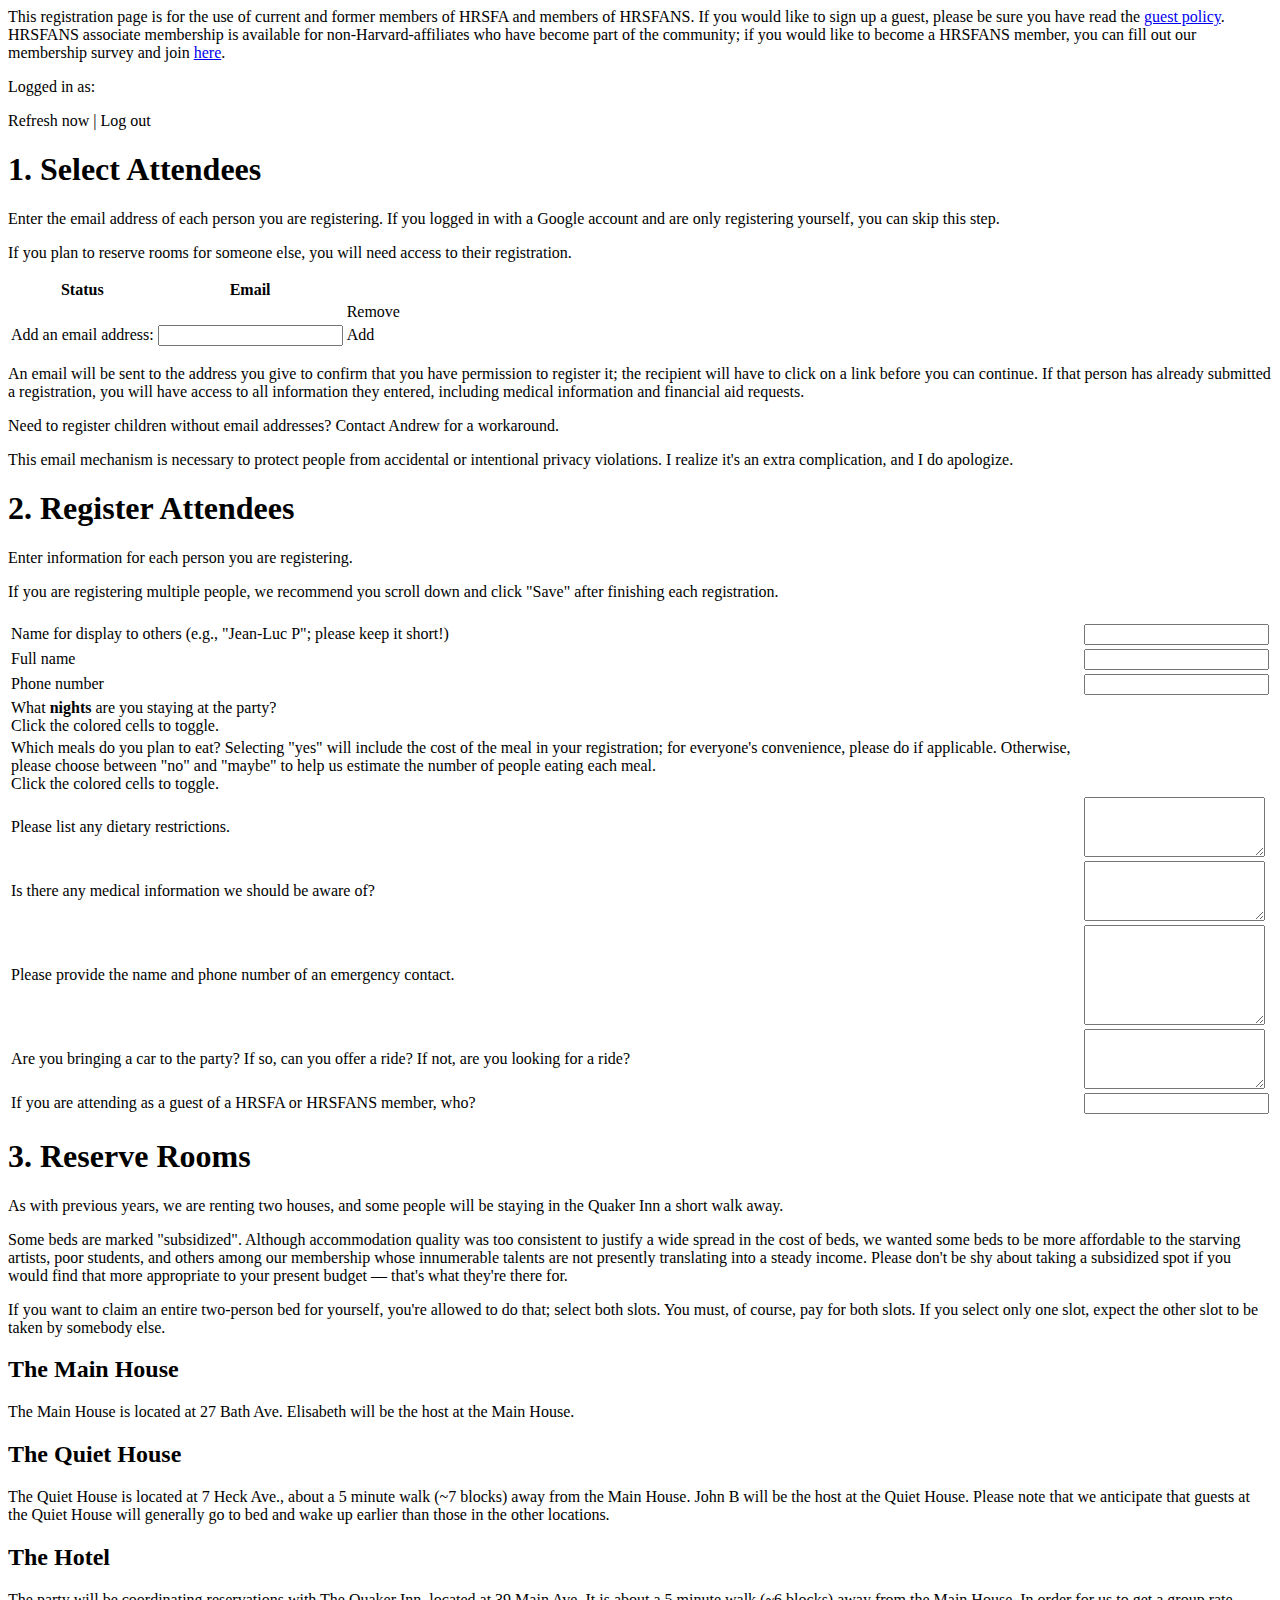
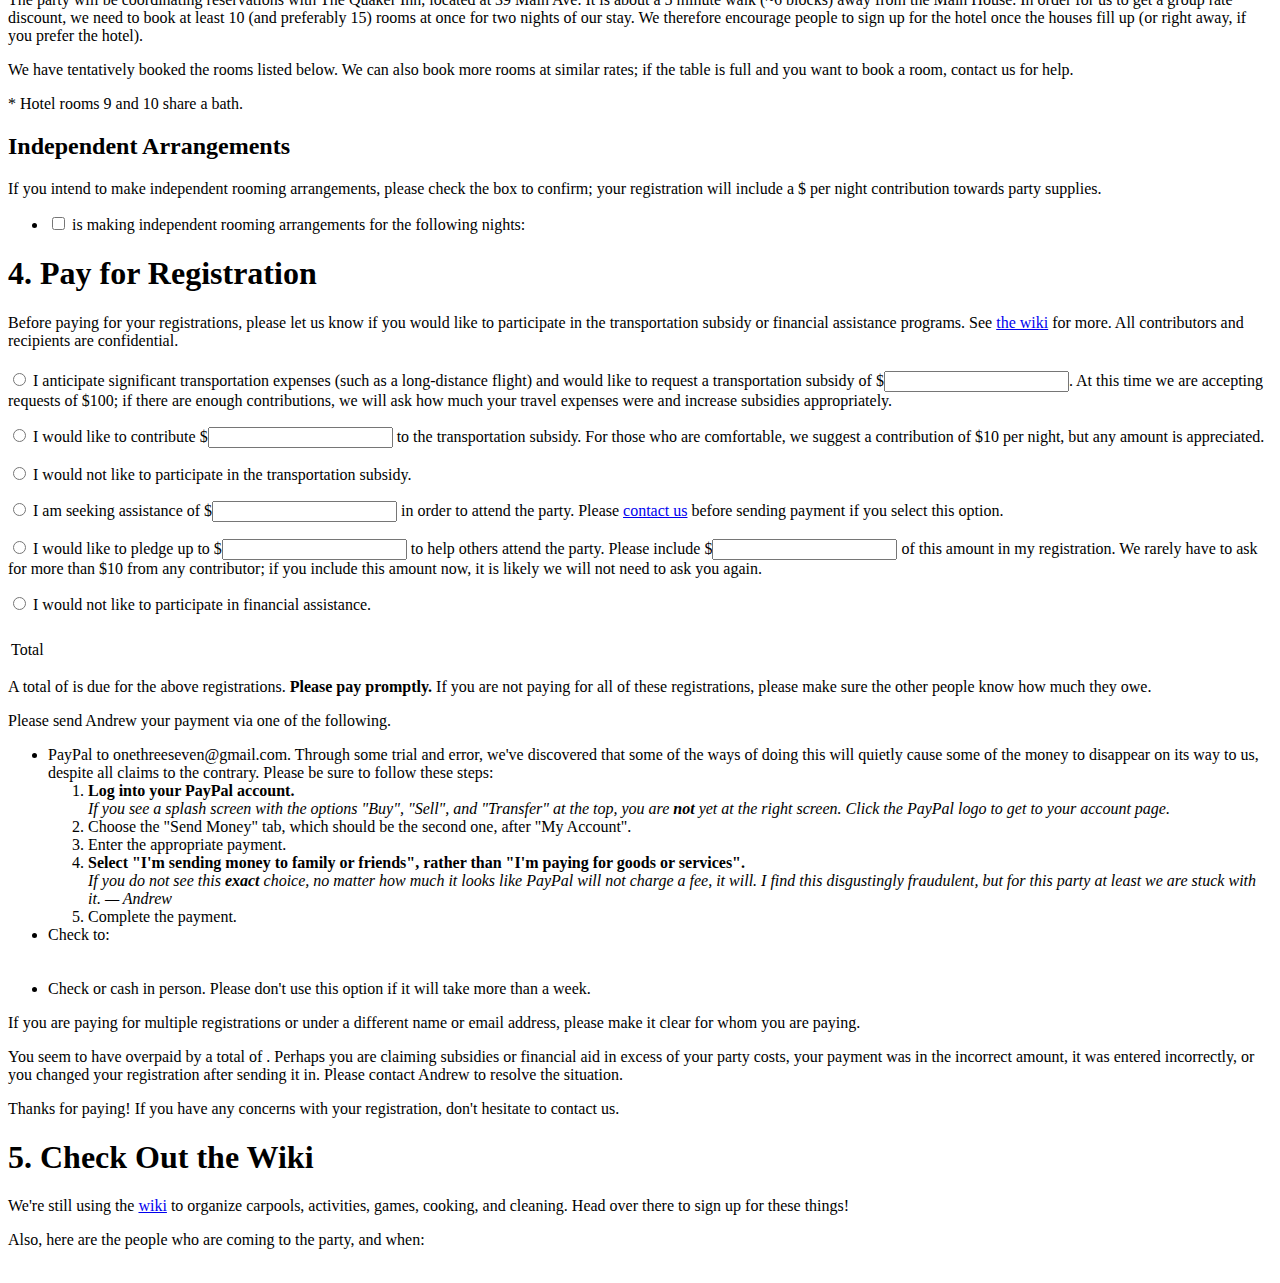
==== static/index.html @ 5ef0ac91 "Winter 2014 combined changes." ====
<html>

<head>
    <meta http-equiv="Content-type" content="text/html;charset=UTF-8">
    <link rel='stylesheet' type='text/css' href='static/style.css'>
    <link rel="icon" type="image/png" href="static/favicon.png" />
    <script type='text/javascript' src='static/knockout-3.0.0.js'></script>
    <script type='text/javascript' src='static/underscore-min.js'></script>
    <script type='text/javascript' src='static/jquery-2.0.3.min.js'></script>
    <script type='text/javascript' src='static/secret.js'></script>
    <script type='text/javascript' src='static/shared.js'></script>
    <script type='text/javascript' src='static/main.js'></script>
    <title>HRSFANS Retreat Registration</title>
</head>

<body>

    <script type='text/html' id='status-area'>
        <div class=message>
            <span data-bind='text: message'></span>
            <span data-bind='visible: message() && can_set_visible()'> | </span>
            <a
                class='pointer'
                data-bind='text: hide_toggle_text, click: toggle_visible, visible: can_set_visible'
            ></a>
        </div>
    </script>

    <script type='text/html' id='action-area'>
        <button class='reset-button' data-bind='click: reset'>Reset</button>
        <button class='save-button' data-bind='click: submit, visible: allow_submit'>Save</button>
        <span class="note" data-bind='text: change_summary'></span>
    </script>

    <script type='text/html' id='room_group'>
        <table class='res_table'>
            <tr>
                <td></td>
                <td></td>
                <td></td>
                <!-- ko foreach: $parent.nights -->
                    <td class='res_day' data-bind='text: name'></td>
                <!-- /ko -->
            </tr>
            <!-- ko foreach: $parent.rooms[$data] --><tr>
                <td class='res_room' data-bind='text: $data.room '></td>
                <td class='res_bed' data-bind='text: $data.bed'></td>
                <td class='res_cost' data-bind='text: _.dollar_val($data.cost)'></td>
                <!-- ko foreach: $parents[1].nights -->
                    <!-- ko with: $parents[2].cells[$data.id + '|' + $parent.id] -->
                        <td
                            class='res_cell'
                            data-bind='text: label, click: toggle, css: style'
                        ></td>
                    <!-- /ko -->
                <!-- /ko -->
            </tr><!-- /ko -->
        </table>
    </script>

    <!-- ko if: loaded -->
    <div class='section header'>
        <p>
            This registration page is for the use of current and former members of HRSFA and members
            of HRSFANS.  If you would like to sign up a guest, please be sure you have read the
            <a href="http://www.multivac.hrsfans.org/index.php?title=Guest_policy">guest policy</a>.
            HRSFANS associate membership is available for non-Harvard-affiliates who have become
            part of the community; if you would like to become a HRSFANS member, you can fill out
            our membership survey and join <a href="http://hrsfans.org/survey/"> here</a>.
        </p>
        <p class='note'>Logged in as: <span data-bind='text: user_nickname'></span></p>
        <p class='logout'>
            <a class="pointer" data-bind='click: refresh_state'>Refresh now</a> |
            <a data-bind='attr: { href: logout_url }'>Log out</a>
        </p>
    </div>

    <!-- ko with: select_attendees --><div class='section' data-bind='css: status'>
        <div data-bind="template: { name: 'status-area', data: $data }"></div>
        <h1>1. Select Attendees</h1>
        <p>
            Enter the email address of each person you are registering.  If you logged in with a
            Google account and are only registering yourself, you can skip this step.
        </p>
        <p>
            If you plan to reserve rooms for someone else, you will need access to their
            registration.
        </p>

        <div class='section-body' data-bind='visible: visible'>
            <div class='authorization-list-container'>
            <table class='authorization-list'>
                <tr>
                    <th class='authorization-status'>Status</th>
                    <th class='authorization-email'>Email</th>
                    <th></th>
                </tr>
                <!-- ko foreach: authorizations --><tr>
                    <td
                        data-bind='
                            text: status,
                            css: { authorization_warning: status != "Active" }
                        '
                    ></td>
                    <td data-bind='text: email'></td>
                    <td class='authorization-remove'>
                        <a class="pointer" data-bind='click: $parent.remove_authorization'>
                            Remove
                        </a>
                    </td>
                </tr><!-- /ko -->
                <tr>
                    <td>Add an email address:</td>
                    <td><input class='email' data-bind='value: pending_email'></input></td>
                    <td class='authorization-remove'>
                        <a class="pointer" data-bind='click: add_authorization'>Add</a>
                    </td>
                </tr>
            </table>
            </div>

            <p>
                An email will be sent to the address you give to confirm that you have permission to
                register it; the recipient will have to click on a link before you can continue.
                If that person has already submitted a registration, you will have access to all
                information they entered, including medical information and financial aid requests.
            </p>
            <p class="note">
                Need to register children without email addresses?  Contact Andrew for a workaround.
            </p>
            <p class='note'>
                This email mechanism is necessary to protect people from accidental or intentional
                privacy violations.  I realize it's an extra complication, and I do apologize.
            </p>
        </div>

        <div
            class='action-area'
            data-bind="
                template: { name: 'action-area', data: $data },
                visible: status() == 'changed'
            "
        ></div>
    </div><!-- /ko -->

    <!-- ko with: register_attendees --><div class='section' data-bind='css: status'>
        <div data-bind="template: { name: 'status-area', data: $data }"></div>
        <h1>2. Register Attendees</h1>
        <p>Enter information for each person you are registering.</p>

        <div class='section-body' data-bind='visible: visible'>
            <p class='note'>
                If you are registering multiple people, we recommend you scroll down and click
                "Save" after finishing each registration.
            </p>
            <!-- ko foreach: registrations --><div class='subsection' data-bind='css: status'>
                <div class=message data-bind='text: message'></div>
                <h2 data-bind='text: email'></h2>
                <table class='reg_table'>
                    <tr class='reg_row'>
                        <td class='reg_label'>
                            Name for display to others (e.g., "Jean-Luc P"; please keep it short!)
                        </td>
                        <td>
                            <input
                                class='reg_input'
                                data-bind='value: name, valueUpdate: "afterkeydown"'
                            ></input>
                        </td>
                    </tr>
                    <tr class='reg_row'>
                        <td class='reg_label'>Full name</td>
                        <td>
                            <input
                                class='reg_input'
                                data-bind='value: full_name, valueUpdate: "afterkeydown"'
                            ></input>
                        </td>
                    </tr>
                    <tr class='reg_row'>
                        <td class='reg_label'>Phone number</td>
                        <td>
                            <input
                                class='reg_input'
                                data-bind='value: phone, valueUpdate: "afterkeydown"'
                            ></input>
                        </td>
                    </tr>
                    <tr class='reg_row'>
                        <td class='reg_label'>
                            What <b>nights</b> are you staying at the party?<br>
                            <span class="note">Click the colored cells to toggle.</span>
                        </td>
                        <td>
                            <table class='reg_subtable' data-bind='foreach: $root.nights'>
                                <tr>
                                    <td class='reg_night' data-bind='text: name + ", " + date'></td>
                                    <!-- ko with: $parent.nights[id]() -->
                                        <td
                                            class='reg_option'
                                            data-bind='text: label, click: toggle, css: style'
                                        ></td>
                                    <!-- /ko -->
                                </tr>
                            </table>
                        </td>
                    </tr>
                    <tr class='reg_row'>
                        <td class='reg_label'>
                            Which meals do you plan to eat?  Selecting "yes" will include the cost
                            of the meal in your registration; for everyone's convenience, please do
                            if applicable.  Otherwise, please choose between "no" and "maybe" to
                            help us estimate the number of people eating each meal.
                            <br>
                            <span class="note">Click the colored cells to toggle.</span>
                        </td>
                        <td>
                            <table class='reg_subtable' data-bind='foreach: $root.party_data.meals'>
                                <tr>
                                    <td class='reg_meal' data-bind='text: name'></td>
                                    <td class='reg_cost' data-bind='text: _.dollar_val(cost)'></td>
                                    <!-- ko with: $parent.meals[id]() -->
                                        <td
                                            class='reg_option'
                                            data-bind='text: label, click: toggle, css: style'
                                        ></td>
                                    <!-- /ko -->
                                </tr>
                            </table>
                        </td>
                    </tr>
                    <tr class='reg_row'>
                        <td class='reg_label'>Please list any dietary restrictions.</td>
                        <td>
                            <textarea
                                class='reg_input'
                                data-bind='value: dietary_restrictions, valueUpdate: "afterkeydown"'
                                style='height: 60px;'
                            ></textarea>
                        </td>
                    </tr>
                    <tr class='reg_row'>
                        <td class='reg_label'>
                            Is there any medical information we should be aware of?
                        </td>
                        <td>
                            <textarea
                                class='reg_input'
                                data-bind='value: medical, valueUpdate: "afterkeydown"'
                                style='height: 60px;'
                            ></textarea>
                        </td>
                    </tr>
                    <tr class='reg_row'>
                        <td class='reg_label'>
                            Please provide the name and phone number of an emergency contact.
                        </td>
                        <td>
                            <textarea
                                class='reg_input'
                                data-bind='value: emergency, valueUpdate: "afterkeydown"'
                                style='height: 100px;'
                            ></textarea>
                        </td>
                    </tr>
                    <tr class='reg_row'>
                        <td class='reg_label'>
                            Are you bringing a car to the party?  If so, can you offer a ride?  If
                            not, are you looking for a ride?
                        </td>
                        <td>
                            <textarea
                                class='reg_input'
                                data-bind='value: driving, valueUpdate: "afterkeydown"'
                                style='height: 60px;'
                            ></textarea>
                        </td>
                    </tr>
                    <tr class='reg_row'>
                        <td class='reg_label'>
                            If you are attending as a guest of a HRSFA or HRSFANS member, who?
                        </td>
                        <td>
                            <input
                                class='reg_input'
                                data-bind='value: guest_of, valueUpdate: "afterkeydown"'
                            ></input>
                        </td>
                    </tr>
                </table>
            </div><!-- /ko -->
        </div>

        <div
            class='action-area'
            data-bind="
                template: { name: 'action-area', data: $data },
                visible: status() == 'changed'
            "
        ></div>
    </div><!-- /ko -->

    <!-- ko with: reserve_rooms --><div class="section" data-bind='css: status'>
        <div data-bind="template: { name: 'status-area', data: $data }"></div>
        <h1>3. Reserve Rooms</h1>
        <p>
            As with previous years, we are renting two houses, and some people will be staying in
            the Quaker Inn a short walk away.
        </p>
        <div class="section-body" data-bind='visible: visible'>
            <p>
                Some beds are marked "subsidized".  Although accommodation quality was too
                consistent to justify a wide spread in the cost of beds, we wanted some beds to be
                more affordable to the starving artists, poor students, and others among our
                membership whose innumerable talents are not presently translating into a steady
                income.  Please don't be shy about taking a subsidized spot if you would find that
                more appropriate to your present budget &mdash; that's what they're there for.
            </p>
            <p>
                If you want to claim an entire two-person bed for yourself, you're allowed to do
                that; select both slots.  You must, of course, pay for both slots.  If you select
                only one slot, expect the other slot to be taken by somebody else.
            </p>

            <div class="subsection">
                <h2>The Main House</h2>
                <p>
                    The Main House is located at 27 Bath Ave.  Elisabeth will be the host at the
                    Main House.
                </p>
                <div data-bind="template: { name: 'room_group', data: 'main_house' }"></div>
            </div>

            <div class="subsection">
                <h2>The Quiet House</h2>
                <p>
                    The Quiet House is located at 7 Heck Ave., about a 5 minute walk (~7 blocks)
                    away from the Main House. John B will be the host at the Quiet House.  Please
                    note that we anticipate that guests at the Quiet House will generally go to bed
                    and wake up earlier than those in the other locations.
                </p>
                <div data-bind="template: { name: 'room_group', data: 'quiet_house' }"></div>
            </div>

            <div class="subsection">
                <h2>The Hotel</h2>
                <p>
                    The party will be coordinating reservations with The Quaker Inn, located at 39
                    Main Ave. It is about a 5 minute walk (~6 blocks) away from the Main House. In
                    order for us to get a group rate discount, we need to book at least 10 (and
                    preferably 15) rooms at once for two nights of our stay.  We therefore encourage
                    people to sign up for the hotel once the houses fill up (or right away, if you
                    prefer the hotel).
                </p>
                <p>
                    We have tentatively booked the rooms listed below.  We can also book more rooms
                    at similar rates; if the table is full and you want to book a room, contact us
                    for help.
                </p>
                <div data-bind="template: { name: 'room_group', data: 'hotel' }"></div>
                <p>* Hotel rooms 9 and 10 share a bath.</p>
            </div>

            <!-- ko if: display_independent --><div class="subsection">
                <h2>Independent Arrangements</h2>
                <p>
                    If you intend to make independent rooming arrangements, please check the box to
                    confirm; your registration will include a
                    $<span data-bind='text: $root.party_data.independent_night_cost'></span> per
                    night contribution towards party supplies.
                </p>
                <ul class="independent_arrangements" data-bind='foreach: status_by_email'>
                    <!-- ko if: unreserved_nights().length --><li>
                        <input type='checkbox' data-bind='checked: confirmed'></input>
                        <span data-bind='text: reg.name'></span> is making independent
                        rooming arrangements for the following nights:
                        <span data-bind='text: unreserved_nights().join(", ")'></span>
                    </li><!-- /ko -->
                </ul>
            </div><!-- /ko -->
        </div>

        <div
            class='action-area'
            data-bind="
                template: { name: 'action-area', data: $data },
                visible: status() == 'changed'
            "
        ></div>
    </div><!-- /ko -->

    <!-- ko with: pay_for_registration --><div class="section" data-bind='css: status'>
        <div data-bind="template: { name: 'status-area', data: $data }"></div>
        <h1>4. Pay for Registration</h1>
        <div class="section-body" data-bind='visible: visible'>
            <p>
                Before paying for your registrations, please let us know if you would like to
                participate in the transportation subsidy or financial assistance programs.  See
                <a href="http://www.multivac.hrsfans.org/index.php?title=Retreat_2014#Transport_Subsidy_and_Financial_Assistance">
                the wiki</a> for more.  All contributors and recipients are confidential.
            </p>
            <!-- ko foreach: sections --><div class='subsection' data-bind='css: status'>
                <h2 data-bind='text: srv_data.email'></h2>
                <div class='pmt_subsection'>
                    <p>
                        <input
                            type='radio'
                            value='requesting'
                            data-bind='
                                checked: transport_choice,
                                attr: { name: "travel" + $index() }
                            '
                        ></input>
                        I anticipate significant transportation expenses (such as a long-distance
                        flight) and would like to request a transportation subsidy of
                        $<input
                            class='money'
                            data-bind='
                                enable: transport_choice() == "requesting",
                                value: transport_value,
                                valueUpdate: "afterkeydown"
                            '
                        </input>.
                        At this time we are accepting requests of $100; if there are enough
                        contributions, we will ask how much your travel expenses were and increase
                        subsidies appropriately.
                    </p>
                    <p>
                        <input
                            type='radio'
                            value='contributing'
                            data-bind='
                                checked: transport_choice,
                                attr: { name: "travel" + $index() }
                            '
                        ></input>
                        I would like to contribute
                        $<input
                            class='money'
                            data-bind='
                                enable: transport_choice() == "contributing",
                                value: transport_value,
                                valueUpdate: "afterkeydown"
                            '
                        ></input>
                        to the transportation subsidy.  For those who are comfortable, we suggest
                        a contribution of $10 per night, but any amount is appreciated.
                    </p>
                    <p>
                        <input
                            type='radio'
                            value='none'
                            data-bind='
                                checked: transport_choice,
                                attr: { name: "travel" + $index() }
                            '
                        ></input>
                        I would not like to participate in the transportation subsidy.
                    </p>
                </div>

                <div class='pmt_subsection'>
                    <p>
                        <input
                            type='radio'
                            value='requesting'
                            data-bind='
                                checked: assistance_choice,
                                attr: { name: "assistance" + $index() }
                            '
                        ></input>
                        I am seeking assistance of
                        $<input
                            class="money"
                            data-bind='
                                enable: assistance_choice() == "requesting",
                                value: assistance_value,
                                valueUpdate: "afterkeydown"
                            '
                        ></input>
                        in order to attend the party.  Please
                        <a href="http://www.multivac.hrsfans.org/index.php?title=Retreat_2014#Contact_the_Winter_Party_Team">
                        contact us</a> before sending payment if you select this option.
                    </p>
                    <p>
                        <input
                            type='radio'
                            value='contributing'
                            data-bind='
                                checked: assistance_choice,
                                attr: { name: "assistance" + $index() }
                            '
                        ></input>
                        I would like to pledge up to
                        $<input
                            class="money"
                            data-bind='
                                enable: assistance_choice() == "contributing",
                                value: assistance_pledge,
                                valueUpdate: "afterkeydown"
                            '
                        ></input>
                        to help others attend the party.  Please include
                        $<input
                            class="money"
                            data-bind='
                                enable: assistance_choice() == "contributing",
                                value: assistance_value,
                                valueUpdate: "afterkeydown"
                            '
                        ></input>
                        of this amount in my registration.  We rarely have to ask for more than $10
                        from any contributor; if you include this amount now, it is likely we will
                        not need to ask you again.
                    </p>
                    <p>
                        <input
                            type='radio'
                            value='none'
                            data-bind='
                                checked: assistance_choice,
                                attr: { name: "assistance" + $index() }
                            '
                        ></input>
                        I would not like to participate in financial assistance.
                    </p>
                </div>
                <table class='pmt_table'><tbody>
                    <!-- ko foreach: srv_data.costs --><tr>
                        <td
                            class='pmt_group'
                            data-bind='text: $index() == 0 ? "Charges" : ""'
                        ></td>
                        <td
                            class='pmt_label pmt_charge'
                            data-bind='text: label'
                        ></td>
                        <td
                            class='pmt_value pmt_charge'
                            data-bind='text: _.dollar_val(value, 2)'
                        ></td>
                    </tr><!-- /ko -->
                    <!-- ko foreach: srv_data.credits --><tr>
                        <td
                            class='pmt_group'
                            data-bind='text: $index() == 0 ? "Payments" : ""'
                        ></td>
                        <td
                            class='pmt_label pmt_credit'
                            data-bind='text: label'
                        ></td>
                        <td
                            class='pmt_value pmt_credit'
                            data-bind='text: _.dollar_val(value, 2)'
                        ></td>
                    </tr><!-- /ko -->
                    <tr>
                        <td class='pmt_group'>Total</td>
                        <td
                            class='pmt_label'
                            data-bind='
                                text: $parent.total_label(srv_data.due),
                                css: $parent.total_style(srv_data.due)
                            '
                        ></td>
                        <td
                            class='pmt_value'
                            data-bind='
                                text: _.dollar_val(Math.abs(srv_data.due), 2),
                                css: $parent.total_style(srv_data.due)
                            '
                        ></td>
                    </tr>
                </tbody></table>
            </div><!-- /ko -->

            <!-- ko if: display_section() == 'due' -->
            <p>
                 A total of <b><span data-bind='text: _.dollar_val(Math.abs(total_due()), 2)'>
                 </span></b> is due for the above registrations.  <b>Please pay promptly.</b>  If
                 you are not paying for all of these registrations, please make sure the other
                 people know how much they owe.
            </p>

            <p>
                Please send Andrew your payment via one of the following.
                <ul>
                    <li>
                        PayPal to onethreeseven@gmail.com.  Through some trial and error, we've
                        discovered that some of the ways of doing this will quietly cause some of
                        the money to disappear on its way to us, despite all claims to the contrary.
                        Please be sure to follow these steps:
                        <ol>
                            <li>
                                <b>Log into your PayPal account.</b><br>
                                <i>If you see a splash screen with the options "Buy", "Sell", and
                                "Transfer" at the top, you are <b>not</b> yet at the right screen.
                                Click the PayPal logo to get to your account page.</i>
                            </li>
                            <li>
                                Choose the "Send Money" tab, which should be the second one, after
                                "My Account".
                            </li>
                            <li>Enter the appropriate payment.</li>
                            <li>
                                <b>Select "I'm sending money to family or friends", rather than
                                "I'm paying for goods or services".</b><br>
                                <i>If you do not see this <b>exact</b> choice, no matter how much
                                it looks like PayPal will not charge a fee, it will.  I find this
                                disgustingly fraudulent, but for this party at least we are stuck
                                with it. &mdash; Andrew</i>
                            </li>
                            <li>Complete the payment.</li>
                        </ol>
                    </li>
                    <li>Check to:
                        <div class='address'>
                            <span data-bind='text: window.secret.address_1'></span><br/>
                            <span data-bind='text: window.secret.address_2'></span><br/>
                            <span data-bind='text: window.secret.address_3'></span>
                        </div>
                    </li>
                    <li>
                        Check or cash in person.  Please don't use this option if it will take more
                        than a week.
                    </li>
                </ul>
                If you are paying for multiple registrations or under a different name or email
                address, please make it clear for whom you are paying.
            </p>
            <!-- /ko -->

            <!-- ko if: display_section() == 'excess' -->
            <p>
                You seem to have overpaid by a total of
                <b><span data-bind='text: _.dollar_val(Math.abs(total_due()), 2)'></span></b>.
                Perhaps you are claiming subsidies or financial aid in excess of your party costs,
                your payment was in the incorrect amount, it was entered incorrectly, or you changed
                your registration after sending it in.  Please contact Andrew to resolve the
                situation.
            </p>
            <!-- /ko -->

            <!-- ko if: display_section() == 'zero' -->
            <p>
                Thanks for paying!  If you have any concerns with your registration, don't hesitate
                to contact us.
            </p>
            <!-- /ko -->
        </div>

        <div
            class='action-area'
            data-bind="
                template: { name: 'action-area', data: $data },
                visible: status() == 'changed'
            "
        ></div>
    </div><!-- /ko -->

    <!-- ko with: guest_list --><div class="section header">
        <h1>5. Check Out the Wiki</h1>
        <div data-bind="template: { name: 'status-area', data: $data }"></div>
        <p>
            We're still using the
            <a href="http://www.multivac.hrsfans.org/index.php?title=Retreat_2014">wiki</a> to
            organize carpools, activities, games, cooking, and cleaning.  Head over there to sign up
            for these things!
        </p>

        <div class="section-body" data-bind='visible: visible'>
            <p>
                Also, here are the <span data-bind='text: guests().length'></span> people who are
                coming to the party, and when:
            </p>
            <table class='guest_list'>
                <tr>
                    <td></td>
                    <!-- ko foreach: $root.party_data.days -->
                        <td class='guest_day' data-bind='text: name'></td>
                    <!-- /ko -->
                </tr>
                <!-- ko foreach: guests -->
                <tr>
                    <td class='guest_name' data-bind='text: name'></td>
                    <!-- ko foreach: $root.party_data.days -->
                        <td
                            class='guest_cell'
                            data-bind='css: $parents[1].class_for_cell($index(), $parent.nights)'
                        ></td>
                    <!-- /ko -->
                </tr>
                <!-- /ko -->
            </table>
        </div>

    </div><!-- /ko -->
    <!-- /ko -->

</body>

</html>
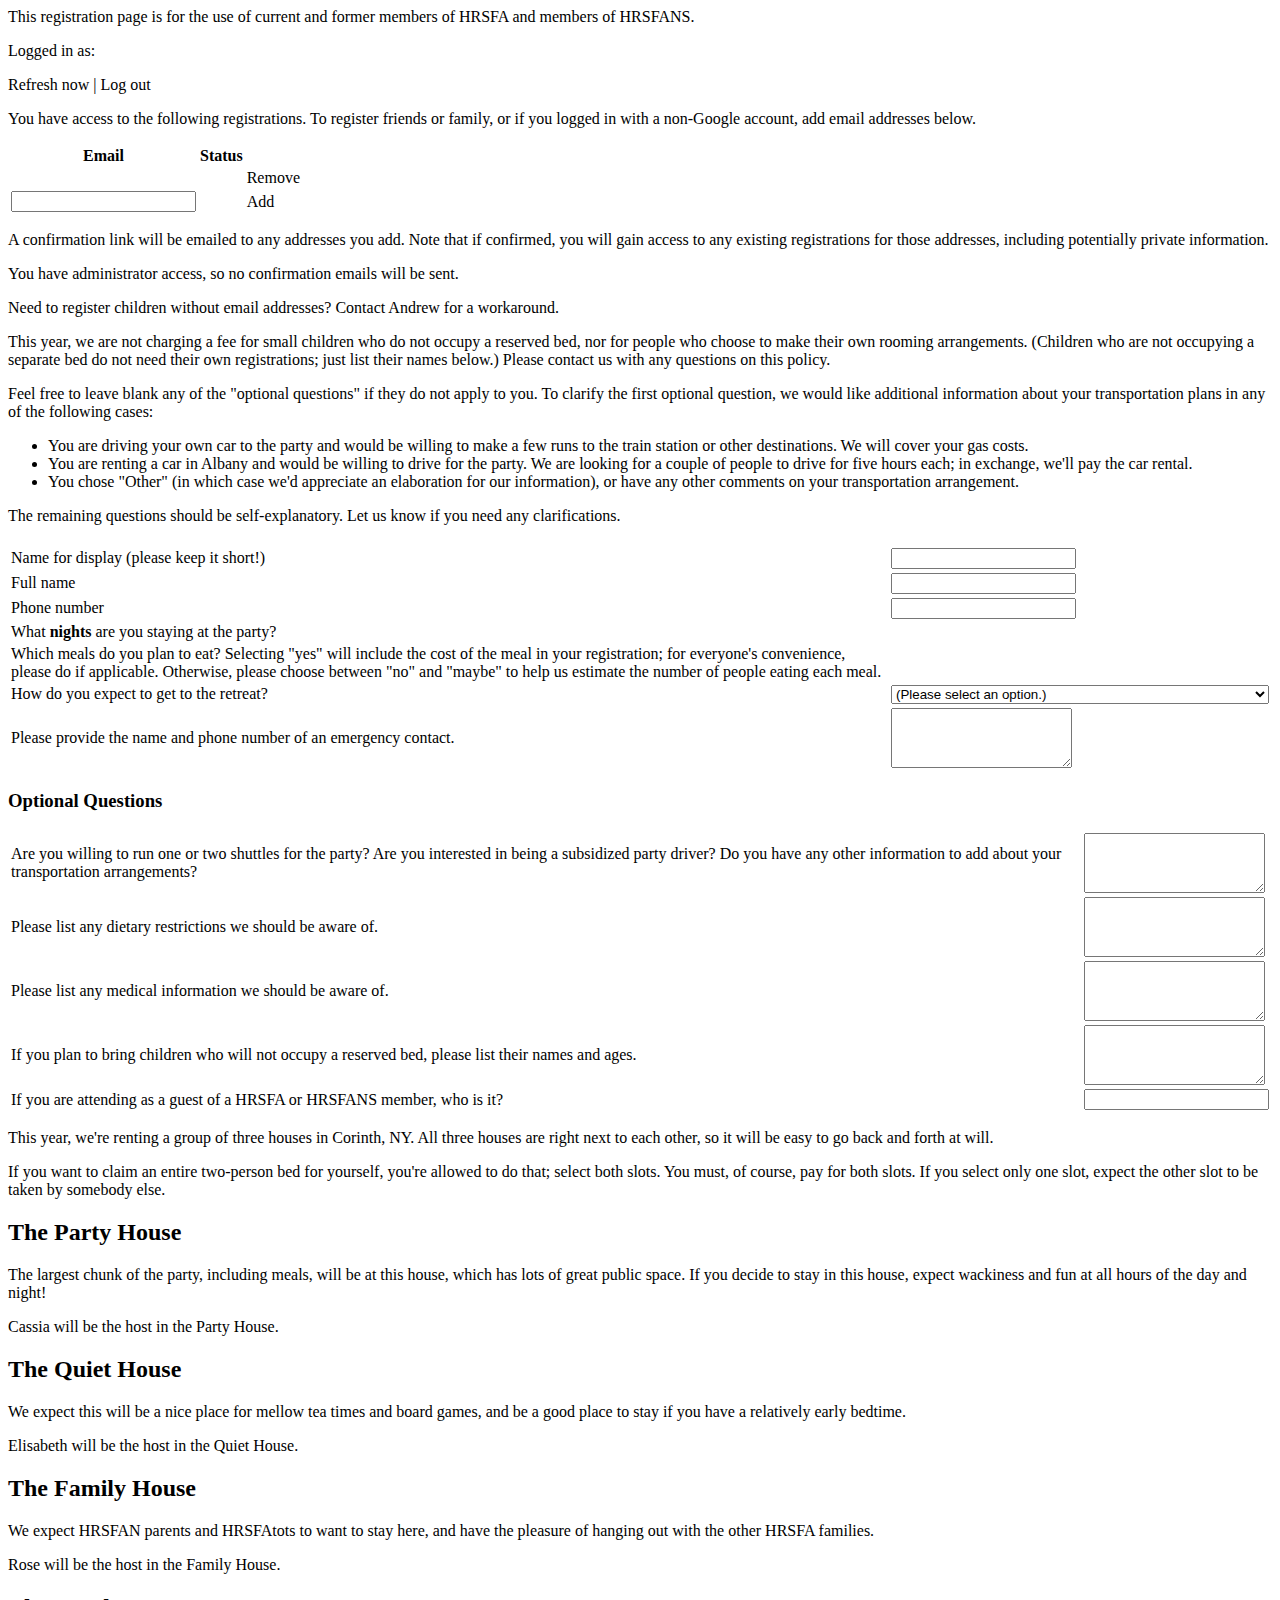
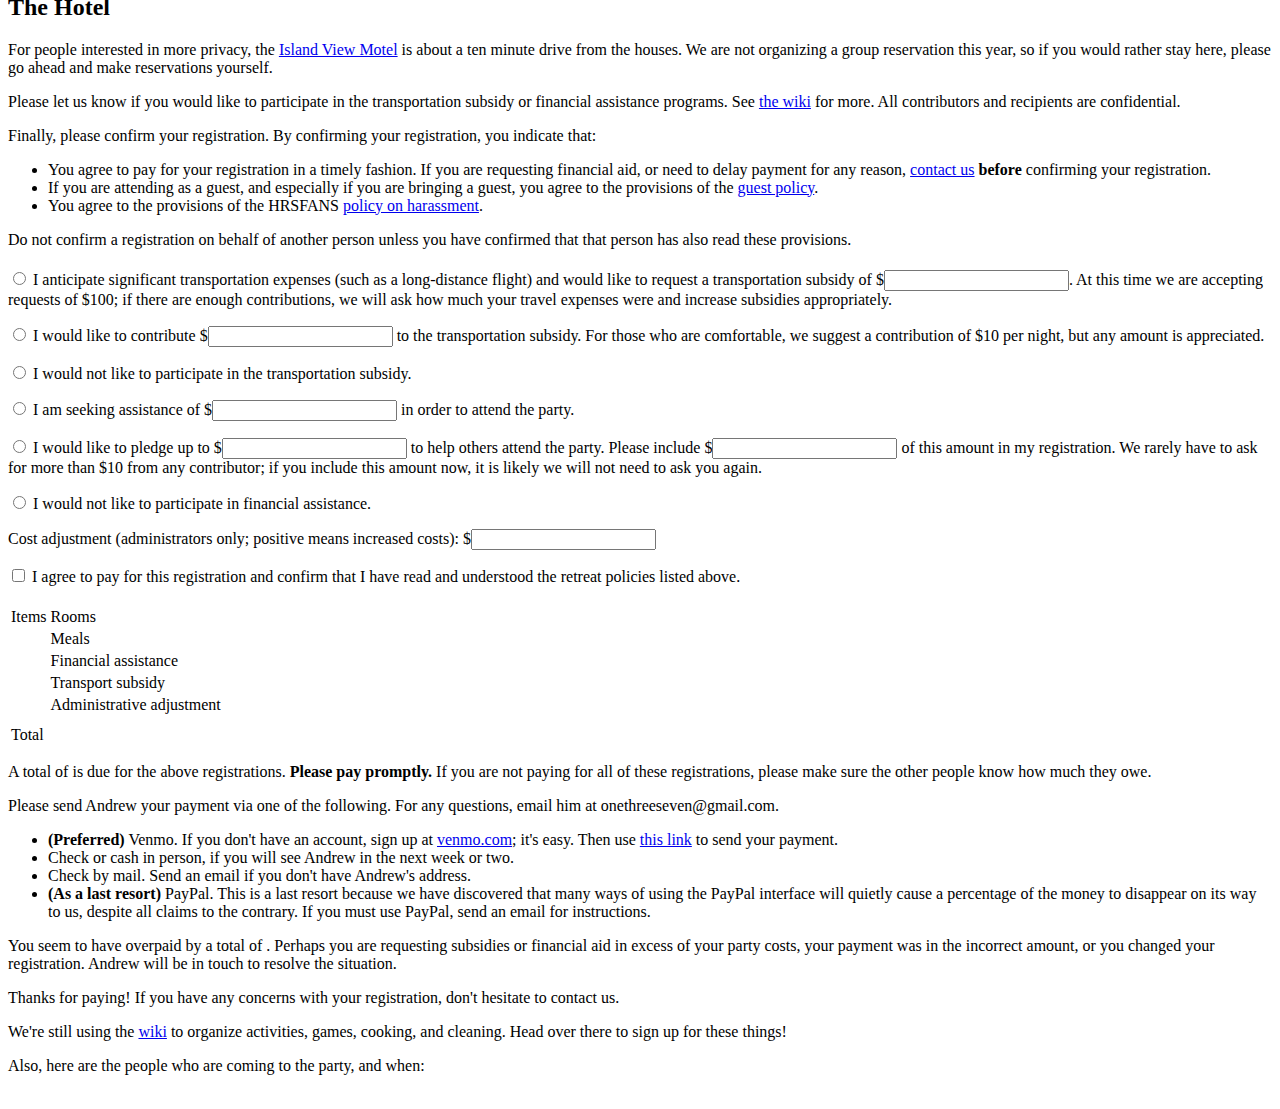
==== commit e6f7db5a: "Summer 2014 combined changes." ====
--- a/static/index.html
+++ b/static/index.html
@@ -4,10 +4,9 @@
     <meta http-equiv="Content-type" content="text/html;charset=UTF-8">
     <link rel='stylesheet' type='text/css' href='static/style.css'>
     <link rel="icon" type="image/png" href="static/favicon.png" />
-    <script type='text/javascript' src='static/knockout-3.0.0.js'></script>
+    <script type='text/javascript' src='static/knockout-3.1.0.js'></script>
     <script type='text/javascript' src='static/underscore-min.js'></script>
-    <script type='text/javascript' src='static/jquery-2.0.3.min.js'></script>
-    <script type='text/javascript' src='static/secret.js'></script>
+    <script type='text/javascript' src='static/jquery-2.1.0.min.js'></script>
     <script type='text/javascript' src='static/shared.js'></script>
     <script type='text/javascript' src='static/main.js'></script>
     <title>HRSFANS Retreat Registration</title>
@@ -15,58 +14,51 @@
 
 <body>
 
-    <script type='text/html' id='status-area'>
-        <div class=message>
-            <span data-bind='text: message'></span>
-            <span data-bind='visible: message() && can_set_visible()'> | </span>
-            <a
-                class='pointer'
-                data-bind='text: hide_toggle_text, click: toggle_visible, visible: can_set_visible'
-            ></a>
-        </div>
-    </script>
-
     <script type='text/html' id='action-area'>
-        <button class='reset-button' data-bind='click: reset'>Reset</button>
+        <button class='bg_red pointer' data-bind='click: reset'>Reset</button>
         <button class='save-button' data-bind='click: submit, visible: allow_submit'>Save</button>
-        <span class="note" data-bind='text: change_summary'></span>
+        <span class='note' data-bind='text: change_summary'></span>
     </script>
 
     <script type='text/html' id='room_group'>
         <table class='res_table'>
             <tr>
-                <td></td>
-                <td></td>
-                <td></td>
-                <!-- ko foreach: $parent.nights -->
-                    <td class='res_day' data-bind='text: name'></td>
+                <td class='borderless'></td>
+                <td class='borderless'></td>
+                <!-- ko foreach: $root.nights -->
+                    <td class='bg_gray' colspan='2' data-bind='text: name'></td>
                 <!-- /ko -->
             </tr>
-            <!-- ko foreach: $parent.rooms[$data] --><tr>
-                <td class='res_room' data-bind='text: $data.room '></td>
-                <td class='res_bed' data-bind='text: $data.bed'></td>
-                <td class='res_cost' data-bind='text: _.dollar_val($data.cost)'></td>
-                <!-- ko foreach: $parents[1].nights -->
-                    <!-- ko with: $parents[2].cells[$data.id + '|' + $parent.id] -->
-                        <td
-                            class='res_cell'
-                            data-bind='text: label, click: toggle, css: style'
-                        ></td>
+            <!-- ko foreach: $root.party_data.rooms[$data] -->
+                <!-- ko foreach: beds --><tr>
+                    <td
+                        class='cell_label_medium bg_gray'
+                        data-bind='text: $index() ? "" : $parent.room'
+                    ></td>
+                    <td class='cell_label_short bg_gray' data-bind='text: bed'></td>
+                    <!-- ko foreach: $root.nights -->
+                        <!-- ko with: $parents[3].cells[id + '|' + $parent.id] -->
+                            <td
+                                class='cell_name_short'
+                                data-bind='text: label, click: toggle, css: style'
+                            ></td>
+                            <td
+                                class='cell_cost bg_gray'
+                                data-bind='text: _.dollar_val($parents[1].costs[$parent.id])'
+                            ></td>
+                        <!-- /ko -->
                     <!-- /ko -->
-                <!-- /ko -->
-            </tr><!-- /ko -->
+                </tr><!-- /ko -->
+            <!-- /ko -->
         </table>
     </script>
 
     <!-- ko if: loaded -->
-    <div class='section header'>
+
+    <div class='header_section header'>
         <p>
             This registration page is for the use of current and former members of HRSFA and members
-            of HRSFANS.  If you would like to sign up a guest, please be sure you have read the
-            <a href="http://www.multivac.hrsfans.org/index.php?title=Guest_policy">guest policy</a>.
-            HRSFANS associate membership is available for non-Harvard-affiliates who have become
-            part of the community; if you would like to become a HRSFANS member, you can fill out
-            our membership survey and join <a href="http://hrsfans.org/survey/"> here</a>.
+            of HRSFANS.
         </p>
         <p class='note'>Logged in as: <span data-bind='text: user_nickname'></span></p>
         <p class='logout'>
@@ -75,93 +67,128 @@
         </p>
     </div>
 
-    <!-- ko with: select_attendees --><div class='section' data-bind='css: status'>
-        <div data-bind="template: { name: 'status-area', data: $data }"></div>
-        <h1>1. Select Attendees</h1>
-        <p>
-            Enter the email address of each person you are registering.  If you logged in with a
-            Google account and are only registering yourself, you can skip this step.
-        </p>
-        <p>
-            If you plan to reserve rooms for someone else, you will need access to their
-            registration.
-        </p>
-
-        <div class='section-body' data-bind='visible: visible'>
+    <div class='selector_section'>
+        <!-- ko foreach: sections -->
+            <div class='section_selector_container'>
+                <div
+                    class='section_selector'
+                    data-bind='text: label, css: status_for_selector, click: try_set_visible'
+                ></div>
+            </div>
+        <!-- /ko -->
+    </div>
+
+    <!-- ko with: select_attendees -->
+        <div class="section" data-bind='css: status, visible: $parent.visible_section() == $data'>
+            <div class='message' data-bind='text: message'></div>
+
+            <p>
+                You have access to the following registrations.  To register friends or family, or
+                if you logged in with a non-Google account, add email addresses below.
+            </p>
+
             <div class='authorization-list-container'>
-            <table class='authorization-list'>
-                <tr>
-                    <th class='authorization-status'>Status</th>
-                    <th class='authorization-email'>Email</th>
-                    <th></th>
-                </tr>
-                <!-- ko foreach: authorizations --><tr>
-                    <td
-                        data-bind='
-                            text: status,
-                            css: { authorization_warning: status != "Active" }
-                        '
-                    ></td>
-                    <td data-bind='text: email'></td>
-                    <td class='authorization-remove'>
-                        <a class="pointer" data-bind='click: $parent.remove_authorization'>
-                            Remove
-                        </a>
-                    </td>
-                </tr><!-- /ko -->
-                <tr>
-                    <td>Add an email address:</td>
-                    <td><input class='email' data-bind='value: pending_email'></input></td>
-                    <td class='authorization-remove'>
-                        <a class="pointer" data-bind='click: add_authorization'>Add</a>
-                    </td>
-                </tr>
-            </table>
+                <table class='authorization-list'>
+                    <tr>
+                        <th>Email</th>
+                        <th>Status</th>
+                        <th></th>
+                    </tr>
+                    <!-- ko foreach: authorizations --><tr>
+                        <td class='borderless cell_info_wide' data-bind='text: email'></td>
+                        <td
+                            class='borderless cell_info_medium'
+                            data-bind='
+                                text: status,
+                                css: { color_red: status != "Active" }
+                            '
+                        ></td>
+                        <td class='borderless'>
+                            <a class="pointer" data-bind='click: $parent.remove_authorization'>
+                                Remove
+                            </a>
+                        </td>
+                    </tr><!-- /ko -->
+                    <tr>
+                        <td class='borderless cell_info_wide'>
+                            <input class='auth_input' data-bind='value: pending_email'></input>
+                        </td>
+                        <td class='borderless cell_info_medium'></td>
+                        <td class='borderless'>
+                            <a class="pointer" data-bind='click: add_authorization'>Add</a>
+                        </td>
+                    </tr>
+                </table>
             </div>
 
-            <p>
-                An email will be sent to the address you give to confirm that you have permission to
-                register it; the recipient will have to click on a link before you can continue.
-                If that person has already submitted a registration, you will have access to all
-                information they entered, including medical information and financial aid requests.
+            <p data-bind="visible: !$root.is_admin">
+                A confirmation link will be emailed to any addresses you add.  Note that if
+                confirmed, you will gain access to any existing registrations for those addresses,
+                including potentially private information.
+            </p>
+            <p data-bind="visible: $root.is_admin">
+                You have administrator access, so no confirmation emails will be sent.
             </p>
             <p class="note">
                 Need to register children without email addresses?  Contact Andrew for a workaround.
             </p>
-            <p class='note'>
-                This email mechanism is necessary to protect people from accidental or intentional
-                privacy violations.  I realize it's an extra complication, and I do apologize.
-            </p>
+
+            <div
+                class='action-area'
+                data-bind="
+                    template: { name: 'action-area', data: $data },
+                    visible: status() == 'changed'
+                "
+            ></div>
         </div>
-
-        <div
-            class='action-area'
-            data-bind="
-                template: { name: 'action-area', data: $data },
-                visible: status() == 'changed'
-            "
-        ></div>
-    </div><!-- /ko -->
-
-    <!-- ko with: register_attendees --><div class='section' data-bind='css: status'>
-        <div data-bind="template: { name: 'status-area', data: $data }"></div>
-        <h1>2. Register Attendees</h1>
-        <p>Enter information for each person you are registering.</p>
-
-        <div class='section-body' data-bind='visible: visible'>
-            <p class='note'>
-                If you are registering multiple people, we recommend you scroll down and click
-                "Save" after finishing each registration.
-            </p>
-            <!-- ko foreach: registrations --><div class='subsection' data-bind='css: status'>
-                <div class=message data-bind='text: message'></div>
+    <!-- /ko -->
+
+    <!-- ko with: register_attendees -->
+        <div class="section" data-bind='css: status, visible: $parent.visible_section() == $data'>
+            <div class='message' data-bind='text: message'></div>
+
+            <p>
+                This year, we are not charging a fee for small children who do not occupy a
+                reserved bed, nor for people who choose to make their own rooming arrangements.
+                (Children who are not occupying a separate bed do not need their own registrations;
+                just list their names below.)  Please contact us with any questions on this policy.
+            </p>
+            <p>
+                Feel free to leave blank any of the "optional questions" if they do not apply to
+                you.  To clarify the first optional question, we would like additional information
+                about your transportation plans in any of the following cases:
+                <ul>
+                    <li>
+                        You are driving your own car to the party and would be willing to make a few
+                        runs to the train station or other destinations.  We will cover your gas
+                        costs.
+                    </li>
+                    <li>
+                        You are renting a car in Albany and would be willing to drive for the party.
+                        We are looking for a couple of people to drive for five hours each; in
+                        exchange, we'll pay the car rental.
+                    </li>
+                    <li>
+                        You chose "Other" (in which case we'd appreciate an elaboration for
+                        our information), or have any other comments on your transportation
+                        arrangement.
+                    </li>
+                </ul>
+            </p>
+            <p>
+                The remaining questions should be self-explanatory.  Let us know if you need any
+                clarifications.
+            </p>
+
+            <!-- ko foreach: sections --><div class='subsection' data-bind='css: status'>
+                <div class='message' data-bind='text: message'></div>
                 <h2 data-bind='text: email'></h2>
                 <table class='reg_table'>
                     <tr class='reg_row'>
-                        <td class='reg_label'>
-                            Name for display to others (e.g., "Jean-Luc P"; please keep it short!)
-                        </td>
-                        <td>
+                        <td class='borderless reg_label'>
+                            Name for display (please keep it short!)
+                        </td>
+                        <td class='borderless'>
                             <input
                                 class='reg_input'
                                 data-bind='value: name, valueUpdate: "afterkeydown"'
@@ -169,8 +196,8 @@
                         </td>
                     </tr>
                     <tr class='reg_row'>
-                        <td class='reg_label'>Full name</td>
-                        <td>
+                        <td class='borderless reg_label'>Full name</td>
+                        <td class='borderless'>
                             <input
                                 class='reg_input'
                                 data-bind='value: full_name, valueUpdate: "afterkeydown"'
@@ -178,8 +205,8 @@
                         </td>
                     </tr>
                     <tr class='reg_row'>
-                        <td class='reg_label'>Phone number</td>
-                        <td>
+                        <td class='borderless reg_label'>Phone number</td>
+                        <td class='borderless'>
                             <input
                                 class='reg_input'
                                 data-bind='value: phone, valueUpdate: "afterkeydown"'
@@ -187,17 +214,19 @@
                         </td>
                     </tr>
                     <tr class='reg_row'>
-                        <td class='reg_label'>
+                        <td class='borderless reg_label'>
                             What <b>nights</b> are you staying at the party?<br>
-                            <span class="note">Click the colored cells to toggle.</span>
-                        </td>
-                        <td>
+                        </td>
+                        <td class='borderless'>
                             <table class='reg_subtable' data-bind='foreach: $root.nights'>
                                 <tr>
-                                    <td class='reg_night' data-bind='text: name + ", " + date'></td>
-                                    <!-- ko with: $parent.nights[id]() -->
+                                    <td
+                                        class='cell_label_medium_plus_cost bg_gray'
+                                        data-bind='text: name + ", " + date'
+                                    ></td>
+                                    <!-- ko with: $parent.nights[id] -->
                                         <td
-                                            class='reg_option'
+                                            class='reg_option pointer'
                                             data-bind='text: label, click: toggle, css: style'
                                         ></td>
                                     <!-- /ko -->
@@ -206,22 +235,27 @@
                         </td>
                     </tr>
                     <tr class='reg_row'>
-                        <td class='reg_label'>
+                        <td class='borderless reg_label'>
                             Which meals do you plan to eat?  Selecting "yes" will include the cost
                             of the meal in your registration; for everyone's convenience, please do
                             if applicable.  Otherwise, please choose between "no" and "maybe" to
                             help us estimate the number of people eating each meal.
                             <br>
-                            <span class="note">Click the colored cells to toggle.</span>
-                        </td>
-                        <td>
+                        </td>
+                        <td class='borderless'>
                             <table class='reg_subtable' data-bind='foreach: $root.party_data.meals'>
                                 <tr>
-                                    <td class='reg_meal' data-bind='text: name'></td>
-                                    <td class='reg_cost' data-bind='text: _.dollar_val(cost)'></td>
-                                    <!-- ko with: $parent.meals[id]() -->
+                                    <td
+                                        class='cell_label_medium bg_gray'
+                                        data-bind='text: name'
+                                    ></td>
+                                    <td
+                                        class='cell_cost bg_gray'
+                                        data-bind='text: _.dollar_val(cost)'
+                                    ></td>
+                                    <!-- ko with: $parent.meals[id] -->
                                         <td
-                                            class='reg_option'
+                                            class='reg_option pointer'
                                             data-bind='text: label, click: toggle, css: style'
                                         ></td>
                                     <!-- /ko -->
@@ -230,20 +264,88 @@
                         </td>
                     </tr>
                     <tr class='reg_row'>
-                        <td class='reg_label'>Please list any dietary restrictions.</td>
-                        <td>
+                        <td class='borderless reg_label'>
+                            How do you expect to get to the retreat?
+                        </td>
+                        <td class='borderless'>
+                            <select
+                                class='reg_input'
+                                data-bind='value: transport_choice'
+                            >
+                                <option value=''>
+                                    (Please select an option.)
+                                </option>
+                                <option value='Boston: drive'>
+                                    Drive or join a carpool from Boston.
+                                </option>
+                                <option value='NYC: Amtrak'>
+                                    Take Amtrak from NYC to Saratoga Springs.
+                                </option>
+                                <option value='NYC: drive'>
+                                    Drive or join a carpool, if available, from NYC.
+                                </option>
+                                <option value='Fly: NYC'>
+                                    Fly to NYC; take Amtrak or join a carpool, if available.
+                                </option>
+                                <option value='Fly: Albany, rent'>
+                                    Fly to Albany; rent a car.
+                                </option>
+                                <option value='Fly: Albany, cab'>
+                                    Fly to Albany; take a taxi or shuttle.
+                                </option>
+                                <option value='Other'>
+                                    Other.  (We will assume you can get to the party unassisted.)
+                                </option>
+                            </select>
+                        </td>
+                    </tr>
+                    <tr class='reg_row'>
+                        <td class='borderless reg_label'>
+                            Please provide the name and phone number of an emergency contact.
+                        </td>
+                        <td class='borderless'>
                             <textarea
                                 class='reg_input'
-                                data-bind='value: dietary_restrictions, valueUpdate: "afterkeydown"'
+                                data-bind='value: emergency, valueUpdate: "afterkeydown"'
                                 style='height: 60px;'
                             ></textarea>
                         </td>
                     </tr>
-                    <tr class='reg_row'>
-                        <td class='reg_label'>
-                            Is there any medical information we should be aware of?
-                        </td>
-                        <td>
+                </table>
+
+                <h3>Optional Questions</h3>
+                <table class='reg_table'>
+                    <tr class='reg_row'>
+                        <td class='borderless reg_label'>
+                            Are you willing to run one or two shuttles for the party?  Are you
+                            interested in being a subsidized party driver?  Do you have any other
+                            information to add about your transportation arrangements?
+                        </td>
+                        <td class='borderless'>
+                            <textarea
+                                class='reg_input'
+                                data-bind='value: driving, valueUpdate: "afterkeydown"'
+                                style='height: 60px;'
+                            ></textarea>
+                        </td>
+                    </tr>
+                    <tr class='reg_row'>
+                        <td class='borderless reg_label'>
+                            Please list any dietary restrictions we should be aware of.
+                        </td>
+                        <td class='borderless'>
+                            <textarea
+                                class='reg_input'
+                                data-bind='value: dietary, valueUpdate: "afterkeydown"'
+                                style='height: 60px;'
+                            ></textarea>
+                        </td>
+                    </tr>
+                    <tr class='reg_row'>
+                        <td class='borderless reg_label'>
+                            Please list any medical information we should be aware of.
+                        </td>
+                        <td class='borderless'>
                             <textarea
                                 class='reg_input'
                                 data-bind='value: medical, valueUpdate: "afterkeydown"'
@@ -252,69 +354,49 @@
                         </td>
                     </tr>
                     <tr class='reg_row'>
-                        <td class='reg_label'>
-                            Please provide the name and phone number of an emergency contact.
-                        </td>
-                        <td>
+                        <td class='borderless reg_label'>
+                            If you plan to bring children who will not occupy a reserved bed, please
+                            list their names and ages.
+                        </td>
+                        <td class='borderless'>
                             <textarea
                                 class='reg_input'
-                                data-bind='value: emergency, valueUpdate: "afterkeydown"'
-                                style='height: 100px;'
-                            ></textarea>
-                        </td>
-                    </tr>
-                    <tr class='reg_row'>
-                        <td class='reg_label'>
-                            Are you bringing a car to the party?  If so, can you offer a ride?  If
-                            not, are you looking for a ride?
-                        </td>
-                        <td>
-                            <textarea
-                                class='reg_input'
-                                data-bind='value: driving, valueUpdate: "afterkeydown"'
+                                data-bind='value: children, valueUpdate: "afterkeydown"'
                                 style='height: 60px;'
                             ></textarea>
                         </td>
                     </tr>
                     <tr class='reg_row'>
-                        <td class='reg_label'>
-                            If you are attending as a guest of a HRSFA or HRSFANS member, who?
-                        </td>
-                        <td>
+                        <td class='borderless reg_label'>
+                            If you are attending as a guest of a HRSFA or HRSFANS member, who is it?
+                        </td>
+                        <td class='borderless'>
                             <input
                                 class='reg_input'
-                                data-bind='value: guest_of, valueUpdate: "afterkeydown"'
+                                data-bind='value: guest, valueUpdate: "afterkeydown"'
                             ></input>
                         </td>
                     </tr>
                 </table>
             </div><!-- /ko -->
+
+            <div
+                class='action-area'
+                data-bind="
+                    template: { name: 'action-area', data: $data },
+                    visible: status() == 'changed'
+                "
+            ></div>
         </div>
-
-        <div
-            class='action-area'
-            data-bind="
-                template: { name: 'action-area', data: $data },
-                visible: status() == 'changed'
-            "
-        ></div>
-    </div><!-- /ko -->
-
-    <!-- ko with: reserve_rooms --><div class="section" data-bind='css: status'>
-        <div data-bind="template: { name: 'status-area', data: $data }"></div>
-        <h1>3. Reserve Rooms</h1>
-        <p>
-            As with previous years, we are renting two houses, and some people will be staying in
-            the Quaker Inn a short walk away.
-        </p>
-        <div class="section-body" data-bind='visible: visible'>
-            <p>
-                Some beds are marked "subsidized".  Although accommodation quality was too
-                consistent to justify a wide spread in the cost of beds, we wanted some beds to be
-                more affordable to the starving artists, poor students, and others among our
-                membership whose innumerable talents are not presently translating into a steady
-                income.  Please don't be shy about taking a subsidized spot if you would find that
-                more appropriate to your present budget &mdash; that's what they're there for.
+    <!-- /ko -->
+
+    <!-- ko with: reserve_rooms -->
+        <div class="section" data-bind='css: status, visible: $parent.visible_section() == $data'>
+            <div class='message' data-bind='text: message'></div>
+
+            <p>
+                This year, we're renting a group of three houses in Corinth, NY.  All three houses
+                are right next to each other, so it will be easy to go back and forth at will.
             </p>
             <p>
                 If you want to claim an entire two-person bed for yourself, you're allowed to do
@@ -323,101 +405,117 @@
             </p>
 
             <div class="subsection">
-                <h2>The Main House</h2>
+                <h2>The Party House</h2>
                 <p>
-                    The Main House is located at 27 Bath Ave.  Elisabeth will be the host at the
-                    Main House.
+                    The largest chunk of the party, including meals, will be at this house, which
+                    has lots of great public space.  If you decide to stay in this house, expect
+                    wackiness and fun at all hours of the day and night!
                 </p>
-                <div data-bind="template: { name: 'room_group', data: 'main_house' }"></div>
+                <p>
+                    Cassia will be the host in the Party House.
+                </p>
+                <div data-bind="template: { name: 'room_group', data: 'party_house' }"></div>
             </div>
 
             <div class="subsection">
                 <h2>The Quiet House</h2>
                 <p>
-                    The Quiet House is located at 7 Heck Ave., about a 5 minute walk (~7 blocks)
-                    away from the Main House. John B will be the host at the Quiet House.  Please
-                    note that we anticipate that guests at the Quiet House will generally go to bed
-                    and wake up earlier than those in the other locations.
+                    We expect this will be a nice place for mellow tea times and board games, and be
+                    a good place to stay if you have a relatively early bedtime.
+                </p>
+                <p>
+                    Elisabeth will be the host in the Quiet House.
                 </p>
                 <div data-bind="template: { name: 'room_group', data: 'quiet_house' }"></div>
             </div>
 
             <div class="subsection">
+                <h2>The Family House</h2>
+                <p>
+                    We expect HRSFAN parents and HRSFAtots to want to stay here, and have the
+                    pleasure of hanging out with the other HRSFA families.
+                </p>
+                <p>
+                    Rose will be the host in the Family House.
+                </p>
+                <div data-bind="template: { name: 'room_group', data: 'family_house' }"></div>
+            </div>
+
+            <div class="subsection">
                 <h2>The Hotel</h2>
                 <p>
-                    The party will be coordinating reservations with The Quaker Inn, located at 39
-                    Main Ave. It is about a 5 minute walk (~6 blocks) away from the Main House. In
-                    order for us to get a group rate discount, we need to book at least 10 (and
-                    preferably 15) rooms at once for two nights of our stay.  We therefore encourage
-                    people to sign up for the hotel once the houses fill up (or right away, if you
-                    prefer the hotel).
+                    For people interested in more privacy, the
+                    <a href="http://www.islandviewmotel.com/">Island View Motel</a> is about a ten
+                    minute drive from the houses.  We are not organizing a group reservation this
+                    year, so if you would rather stay here, please go ahead and make reservations
+                    yourself.
                 </p>
-                <p>
-                    We have tentatively booked the rooms listed below.  We can also book more rooms
-                    at similar rates; if the table is full and you want to book a room, contact us
-                    for help.
-                </p>
-                <div data-bind="template: { name: 'room_group', data: 'hotel' }"></div>
-                <p>* Hotel rooms 9 and 10 share a bath.</p>
             </div>
 
-            <!-- ko if: display_independent --><div class="subsection">
-                <h2>Independent Arrangements</h2>
-                <p>
-                    If you intend to make independent rooming arrangements, please check the box to
-                    confirm; your registration will include a
-                    $<span data-bind='text: $root.party_data.independent_night_cost'></span> per
-                    night contribution towards party supplies.
-                </p>
-                <ul class="independent_arrangements" data-bind='foreach: status_by_email'>
-                    <!-- ko if: unreserved_nights().length --><li>
-                        <input type='checkbox' data-bind='checked: confirmed'></input>
-                        <span data-bind='text: reg.name'></span> is making independent
-                        rooming arrangements for the following nights:
-                        <span data-bind='text: unreserved_nights().join(", ")'></span>
-                    </li><!-- /ko -->
-                </ul>
-            </div><!-- /ko -->
+            <div
+                class='action-area'
+                data-bind="
+                    template: { name: 'action-area', data: $data },
+                    visible: status() == 'changed'
+                "
+            ></div>
         </div>
-
-        <div
-            class='action-area'
-            data-bind="
-                template: { name: 'action-area', data: $data },
-                visible: status() == 'changed'
-            "
-        ></div>
-    </div><!-- /ko -->
-
-    <!-- ko with: pay_for_registration --><div class="section" data-bind='css: status'>
-        <div data-bind="template: { name: 'status-area', data: $data }"></div>
-        <h1>4. Pay for Registration</h1>
-        <div class="section-body" data-bind='visible: visible'>
-            <p>
-                Before paying for your registrations, please let us know if you would like to
-                participate in the transportation subsidy or financial assistance programs.  See
+    <!-- /ko -->
+
+    <!-- ko with: finalize -->
+        <div class="section" data-bind='css: status, visible: $parent.visible_section() == $data'>
+            <div class='message' data-bind='text: message'></div>
+
+            <p>
+                Please let us know if you would like to participate in the transportation subsidy or
+                financial assistance programs.  See
                 <a href="http://www.multivac.hrsfans.org/index.php?title=Retreat_2014#Transport_Subsidy_and_Financial_Assistance">
                 the wiki</a> for more.  All contributors and recipients are confidential.
             </p>
+
+            <p>
+                Finally, please confirm your registration.  By confirming your registration, you
+                indicate that:
+                <ul>
+                    <li>
+                        You agree to pay for your registration in a timely fashion.  If you are
+                        requesting financial aid, or need to delay payment for any reason,
+                        <a href="http://www.multivac.hrsfans.org/index.php?title=Summer_Party_2014#Contact_the_Summer_Party_Team">
+                        contact us</a> <b>before</b> confirming your registration.
+                    </li>
+                    <li>
+                        If you are attending as a guest, and especially if you are bringing a guest,
+                        you agree to the provisions of the
+                        <a href="http://www.multivac.hrsfans.org/index.php?title=Guest_policy">
+                        guest policy</a>.
+                    </li>
+                    <li>
+                        You agree to the provisions of the HRSFANS
+                        <a href="https://docs.google.com/document/d/1cqa1G9eDkL-pEav8EqqmY5K2R3dVBbyocSNn-JCwQG4">
+                        policy on harassment</a>.
+                    </li>
+                </ul>
+                Do not confirm a registration on behalf of another person unless you have confirmed
+                that that person has also read these provisions.
+            </p>
+
             <!-- ko foreach: sections --><div class='subsection' data-bind='css: status'>
-                <h2 data-bind='text: srv_data.email'></h2>
+                <h2 data-bind='text: email'></h2>
+                <div class='message' data-bind='text: message'></div>
                 <div class='pmt_subsection'>
                     <p>
                         <input
                             type='radio'
                             value='requesting'
-                            data-bind='
-                                checked: transport_choice,
-                                attr: { name: "travel" + $index() }
-                            '
+                            data-bind='checked: subsidy_choice, attr: { name: "travel" + $index() }'
                         ></input>
                         I anticipate significant transportation expenses (such as a long-distance
                         flight) and would like to request a transportation subsidy of
                         $<input
                             class='money'
                             data-bind='
-                                enable: transport_choice() == "requesting",
-                                value: transport_value,
+                                enable: subsidy_choice() == "requesting",
+                                value: subsidy_value,
                                 valueUpdate: "afterkeydown"
                             '
                         </input>.
@@ -429,17 +527,14 @@
                         <input
                             type='radio'
                             value='contributing'
-                            data-bind='
-                                checked: transport_choice,
-                                attr: { name: "travel" + $index() }
-                            '
+                            data-bind='checked: subsidy_choice, attr: { name: "travel" + $index() }'
                         ></input>
                         I would like to contribute
                         $<input
                             class='money'
                             data-bind='
-                                enable: transport_choice() == "contributing",
-                                value: transport_value,
+                                enable: subsidy_choice() == "contributing",
+                                value: subsidy_value,
                                 valueUpdate: "afterkeydown"
                             '
                         ></input>
@@ -450,10 +545,7 @@
                         <input
                             type='radio'
                             value='none'
-                            data-bind='
-                                checked: transport_choice,
-                                attr: { name: "travel" + $index() }
-                            '
+                            data-bind='checked: subsidy_choice, attr: { name: "travel" + $index() }'
                         ></input>
                         I would not like to participate in the transportation subsidy.
                     </p>
@@ -464,39 +556,31 @@
                         <input
                             type='radio'
                             value='requesting'
-                            data-bind='
-                                checked: assistance_choice,
-                                attr: { name: "assistance" + $index() }
-                            '
+                            data-bind='checked: aid_choice, attr: { name: "assistance" + $index() }'
                         ></input>
                         I am seeking assistance of
                         $<input
                             class="money"
                             data-bind='
-                                enable: assistance_choice() == "requesting",
-                                value: assistance_value,
+                                enable: aid_choice() == "requesting",
+                                value: aid_value,
                                 valueUpdate: "afterkeydown"
                             '
                         ></input>
-                        in order to attend the party.  Please
-                        <a href="http://www.multivac.hrsfans.org/index.php?title=Retreat_2014#Contact_the_Winter_Party_Team">
-                        contact us</a> before sending payment if you select this option.
+                        in order to attend the party.
                     </p>
                     <p>
                         <input
                             type='radio'
                             value='contributing'
-                            data-bind='
-                                checked: assistance_choice,
-                                attr: { name: "assistance" + $index() }
-                            '
+                            data-bind='checked: aid_choice, attr: { name: "assistance" + $index() }'
                         ></input>
                         I would like to pledge up to
                         $<input
                             class="money"
                             data-bind='
-                                enable: assistance_choice() == "contributing",
-                                value: assistance_pledge,
+                                enable: aid_choice() == "contributing",
+                                value: aid_pledge,
                                 valueUpdate: "afterkeydown"
                             '
                         ></input>
@@ -504,8 +588,8 @@
                         $<input
                             class="money"
                             data-bind='
-                                enable: assistance_choice() == "contributing",
-                                value: assistance_value,
+                                enable: aid_choice() == "contributing",
+                                value: aid_value,
                                 valueUpdate: "afterkeydown"
                             '
                         ></input>
@@ -517,57 +601,130 @@
                         <input
                             type='radio'
                             value='none'
-                            data-bind='
-                                checked: assistance_choice,
-                                attr: { name: "assistance" + $index() }
-                            '
+                            data-bind='checked: aid_choice, attr: { name: "assistance" + $index() }'
                         ></input>
                         I would not like to participate in financial assistance.
                     </p>
                 </div>
+
+                <!-- ko if: $root.is_admin --><div class='pmt_subsection'>
+                    <p>
+                        Cost adjustment (administrators only; positive means increased costs):
+                        $<input
+                            class="money"
+                            data-bind='value: adjustment, valueUpdate: "afterkeydown"'
+                        ></input>
+                    </p>
+                </div><!-- /ko -->
+
+                <div class='pmt_subsection'>
+                    <p>
+                        <input type='checkbox' data-bind='checked: confirmed'></input>
+                        I agree to pay for this registration and confirm that I have read and
+                        understood the retreat policies listed above.
+                    </p>
+                </div>
+            </div><!-- /ko -->
+
+            <div
+                class='action-area'
+                data-bind="
+                    template: { name: 'action-area', data: $data },
+                    visible: status() == 'changed'
+                "
+            ></div>
+        </div>
+    <!-- /ko -->
+
+    <!-- ko with: payment -->
+        <div class="section" data-bind='css: status, visible: $parent.visible_section() == $data'>
+            <div class='message' data-bind='text: message'></div>
+
+            <!-- ko foreach: sections --><div class='subsection' data-bind='css: status'>
+                <h2 data-bind='text: email'></h2>
                 <table class='pmt_table'><tbody>
-                    <!-- ko foreach: srv_data.costs --><tr>
-                        <td
-                            class='pmt_group'
-                            data-bind='text: $index() == 0 ? "Charges" : ""'
-                        ></td>
-                        <td
-                            class='pmt_label pmt_charge'
-                            data-bind='text: label'
-                        ></td>
-                        <td
-                            class='pmt_value pmt_charge'
-                            data-bind='text: _.dollar_val(value, 2)'
+                    <tr>
+                        <td class='borderless pmt_group'>Items</td>
+                        <td class='cell_info_wide bg_slate'>Rooms</td>
+                        <td
+                            class='cell_value bg_slate'
+                            data-bind='text: _.dollar_val(rooms, 2)'
+                        ></td>
+                    </tr>
+                    <tr>
+                        <td class='borderless pmt_group'></td>
+                        <td class='cell_info_wide bg_slate'>Meals</td>
+                        <td
+                            class='cell_value bg_slate'
+                            data-bind='text: _.dollar_val(meals, 2)'
+                        ></td>
+                    </tr>
+                    <!-- ko if: aid != 0 --><tr>
+                        <td class='borderless pmt_group'></td>
+                        <td class='cell_info_wide bg_slate'>Financial assistance</td>
+                        <td
+                            class='cell_value bg_slate'
+                            data-bind='text: _.dollar_val(aid, 2)'
                         ></td>
                     </tr><!-- /ko -->
-                    <!-- ko foreach: srv_data.credits --><tr>
-                        <td
-                            class='pmt_group'
+                    <!-- ko if: subsidy != 0 --><tr>
+                        <td class='borderless pmt_group'></td>
+                        <td class='cell_info_wide bg_slate'>Transport subsidy</td>
+                        <td
+                            class='cell_value bg_slate'
+                            data-bind='text: _.dollar_val(subsidy, 2)'
+                        ></td>
+                    </tr><!-- /ko -->
+                    <!-- ko if: adjustment != 0 --><tr>
+                        <td class='borderless pmt_group'></td>
+                        <td class='cell_info_wide bg_slate'>Administrative adjustment</td>
+                        <td
+                            class='cell_value bg_slate'
+                            data-bind='text: _.dollar_val(adjustment, 2)'
+                        ></td>
+                    </tr><!-- /ko -->
+                    <!-- ko foreach: credits --><tr>
+                        <td
+                            class='borderless pmt_group'
                             data-bind='text: $index() == 0 ? "Payments" : ""'
                         ></td>
                         <td
-                            class='pmt_label pmt_credit'
-                            data-bind='text: label'
-                        ></td>
-                        <td
-                            class='pmt_value pmt_credit'
-                            data-bind='text: _.dollar_val(value, 2)'
+                            class='cell_info_wide bg_green'
+                            data-bind='text: "Payment / (refund) recorded " + date'
+                        ></td>
+                        <td
+                            class='cell_value bg_green'
+                            data-bind='text: _.dollar_val(amount, 2)'
+                        ></td>
+                    </tr><!-- /ko -->
+                    <!-- ko foreach: expenses --><tr>
+                        <td
+                            class='borderless pmt_group'
+                            data-bind='text: $index() == 0 ? "Expenses" : ""'
+                        ></td>
+                        <td
+                            class='cell_info_wide bg_slate'
+                            data-bind='text: "Expense reported " + date'
+                        ></td>
+                        <td
+                            class='cell_value bg_slate'
+                            data-bind='text: _.dollar_val(amount, 2)'
                         ></td>
                     </tr><!-- /ko -->
                     <tr>
-                        <td class='pmt_group'>Total</td>
-                        <td
-                            class='pmt_label'
+                        <td class='borderless pmt_group'>Total</td>
+                        <td
+                            class='cell_info_wide'
                             data-bind='
-                                text: $parent.total_label(srv_data.due),
-                                css: $parent.total_style(srv_data.due)
+                                text: $parent.total_label(due),
+                                css: $parent.total_style(due)
                             '
                         ></td>
                         <td
-                            class='pmt_value'
+                            class='cell_value'
                             data-bind='
-                                text: _.dollar_val(Math.abs(srv_data.due), 2),
-                                css: $parent.total_style(srv_data.due)
+                                text: _.dollar_val(Math.abs(due), 2),
+                                css: $parent.total_style(due)
                             '
                         ></td>
                     </tr>
@@ -583,50 +740,28 @@
             </p>
 
             <p>
-                Please send Andrew your payment via one of the following.
+                Please send Andrew your payment via one of the following.  For any questions, email
+                him at onethreeseven@gmail.com.
                 <ul>
                     <li>
-                        PayPal to onethreeseven@gmail.com.  Through some trial and error, we've
-                        discovered that some of the ways of doing this will quietly cause some of
-                        the money to disappear on its way to us, despite all claims to the contrary.
-                        Please be sure to follow these steps:
-                        <ol>
-                            <li>
-                                <b>Log into your PayPal account.</b><br>
-                                <i>If you see a splash screen with the options "Buy", "Sell", and
-                                "Transfer" at the top, you are <b>not</b> yet at the right screen.
-                                Click the PayPal logo to get to your account page.</i>
-                            </li>
-                            <li>
-                                Choose the "Send Money" tab, which should be the second one, after
-                                "My Account".
-                            </li>
-                            <li>Enter the appropriate payment.</li>
-                            <li>
-                                <b>Select "I'm sending money to family or friends", rather than
-                                "I'm paying for goods or services".</b><br>
-                                <i>If you do not see this <b>exact</b> choice, no matter how much
-                                it looks like PayPal will not charge a fee, it will.  I find this
-                                disgustingly fraudulent, but for this party at least we are stuck
-                                with it. &mdash; Andrew</i>
-                            </li>
-                            <li>Complete the payment.</li>
-                        </ol>
-                    </li>
-                    <li>Check to:
-                        <div class='address'>
-                            <span data-bind='text: window.secret.address_1'></span><br/>
-                            <span data-bind='text: window.secret.address_2'></span><br/>
-                            <span data-bind='text: window.secret.address_3'></span>
-                        </div>
-                    </li>
-                    <li>
-                        Check or cash in person.  Please don't use this option if it will take more
-                        than a week.
+                        <b>(Preferred)</b> Venmo.  If you don't have an account, sign up at
+                        <a href="http://venmo.com/">venmo.com</a>; it's easy.  Then use
+                        <a href="https://venmo.com/onethreeseven">this link</a> to send your
+                        payment.
+                    </li>
+                    <li>
+                        Check or cash in person, if you will see Andrew in the next week or two.
+                    </li>
+                    <li>
+                        Check by mail.  Send an email if you don't have Andrew's address.
+                    </li>
+                    <li>
+                        <b>(As a last resort)</b> PayPal.  This is a last resort because we have
+                        discovered that many ways of using the PayPal interface will quietly cause
+                        a percentage of the money to disappear on its way to us, despite all claims
+                        to the contrary.  If you must use PayPal, send an email for instructions.
                     </li>
                 </ul>
-                If you are paying for multiple registrations or under a different name or email
-                address, please make it clear for whom you are paying.
             </p>
             <!-- /ko -->
 
@@ -634,10 +769,9 @@
             <p>
                 You seem to have overpaid by a total of
                 <b><span data-bind='text: _.dollar_val(Math.abs(total_due()), 2)'></span></b>.
-                Perhaps you are claiming subsidies or financial aid in excess of your party costs,
-                your payment was in the incorrect amount, it was entered incorrectly, or you changed
-                your registration after sending it in.  Please contact Andrew to resolve the
-                situation.
+                Perhaps you are requesting subsidies or financial aid in excess of your party costs,
+                your payment was in the incorrect amount, or you changed your registration.  Andrew
+                will be in touch to resolve the situation.
             </p>
             <!-- /ko -->
 
@@ -648,44 +782,39 @@
             </p>
             <!-- /ko -->
         </div>
-
-        <div
-            class='action-area'
-            data-bind="
-                template: { name: 'action-area', data: $data },
-                visible: status() == 'changed'
-            "
-        ></div>
-    </div><!-- /ko -->
-
-    <!-- ko with: guest_list --><div class="section header">
-        <h1>5. Check Out the Wiki</h1>
-        <div data-bind="template: { name: 'status-area', data: $data }"></div>
-        <p>
-            We're still using the
-            <a href="http://www.multivac.hrsfans.org/index.php?title=Retreat_2014">wiki</a> to
-            organize carpools, activities, games, cooking, and cleaning.  Head over there to sign up
-            for these things!
-        </p>
-
-        <div class="section-body" data-bind='visible: visible'>
+    <!-- /ko -->
+
+    <!-- ko with: guest_list -->
+        <div class="section" data-bind='css: status, visible: $parent.visible_section() == $data'>
+            <p>
+                We're still using the
+                <a href="http://www.multivac.hrsfans.org/index.php?title=Summer_Party_2014">wiki</a>
+                to organize activities, games, cooking, and cleaning.  Head over there to sign up
+                for these things!
+            </p>
+
             <p>
                 Also, here are the <span data-bind='text: guests().length'></span> people who are
                 coming to the party, and when:
             </p>
             <table class='guest_list'>
                 <tr>
-                    <td></td>
+                    <td class='borderless'></td>
                     <!-- ko foreach: $root.party_data.days -->
-                        <td class='guest_day' data-bind='text: name'></td>
+                        <td
+                            class='guest_day bg_gray'
+                            data-bind='
+                                text: name +
+                                ($parent.counts()[id] > 0 ? " (" + $parent.counts()[id] + ")" : "")
+                            '
+                        ></td>
                     <!-- /ko -->
                 </tr>
                 <!-- ko foreach: guests -->
                 <tr>
-                    <td class='guest_name' data-bind='text: name'></td>
+                    <td class='cell_name bg_gray' data-bind='text: name'></td>
                     <!-- ko foreach: $root.party_data.days -->
                         <td
-                            class='guest_cell'
                             data-bind='css: $parents[1].class_for_cell($index(), $parent.nights)'
                         ></td>
                     <!-- /ko -->
@@ -693,10 +822,10 @@
                 <!-- /ko -->
             </table>
         </div>
-
-    </div><!-- /ko -->
     <!-- /ko -->
 
+    <!-- /ko -->
+
 </body>
 
 </html>
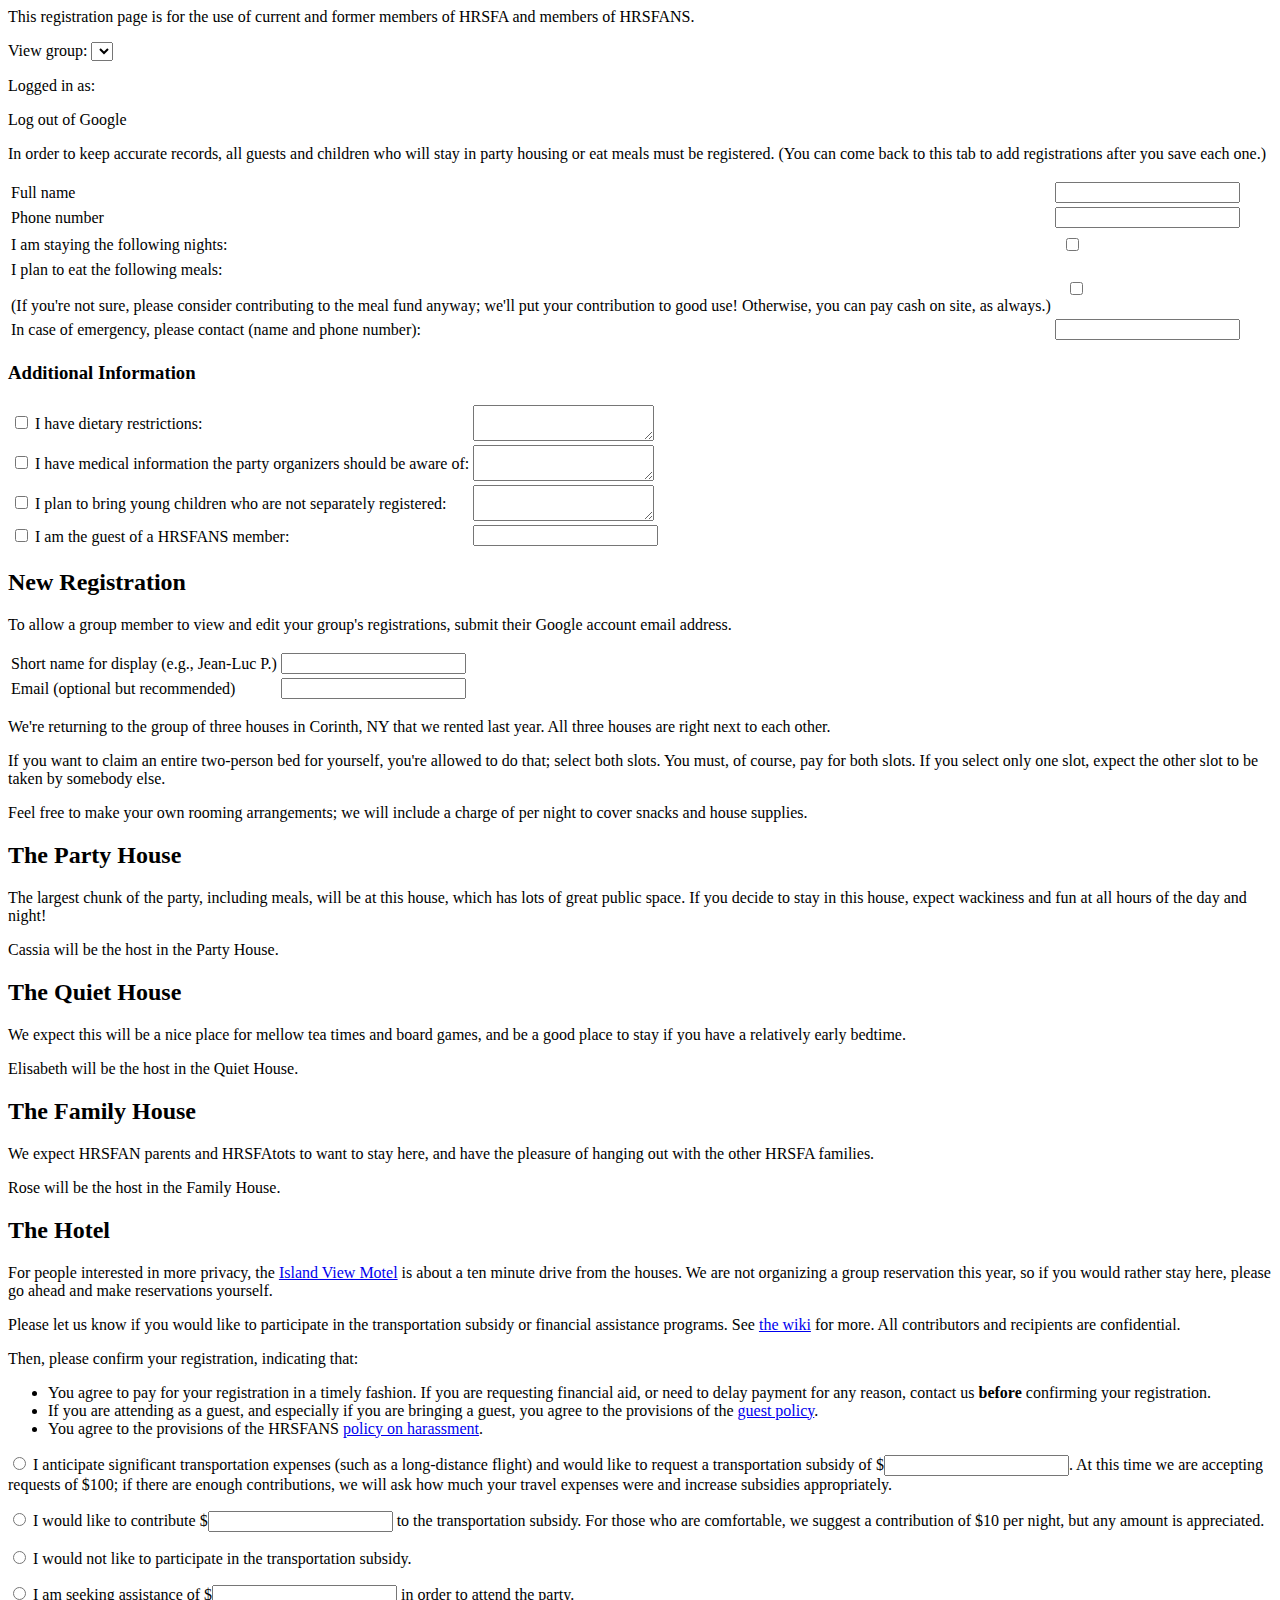
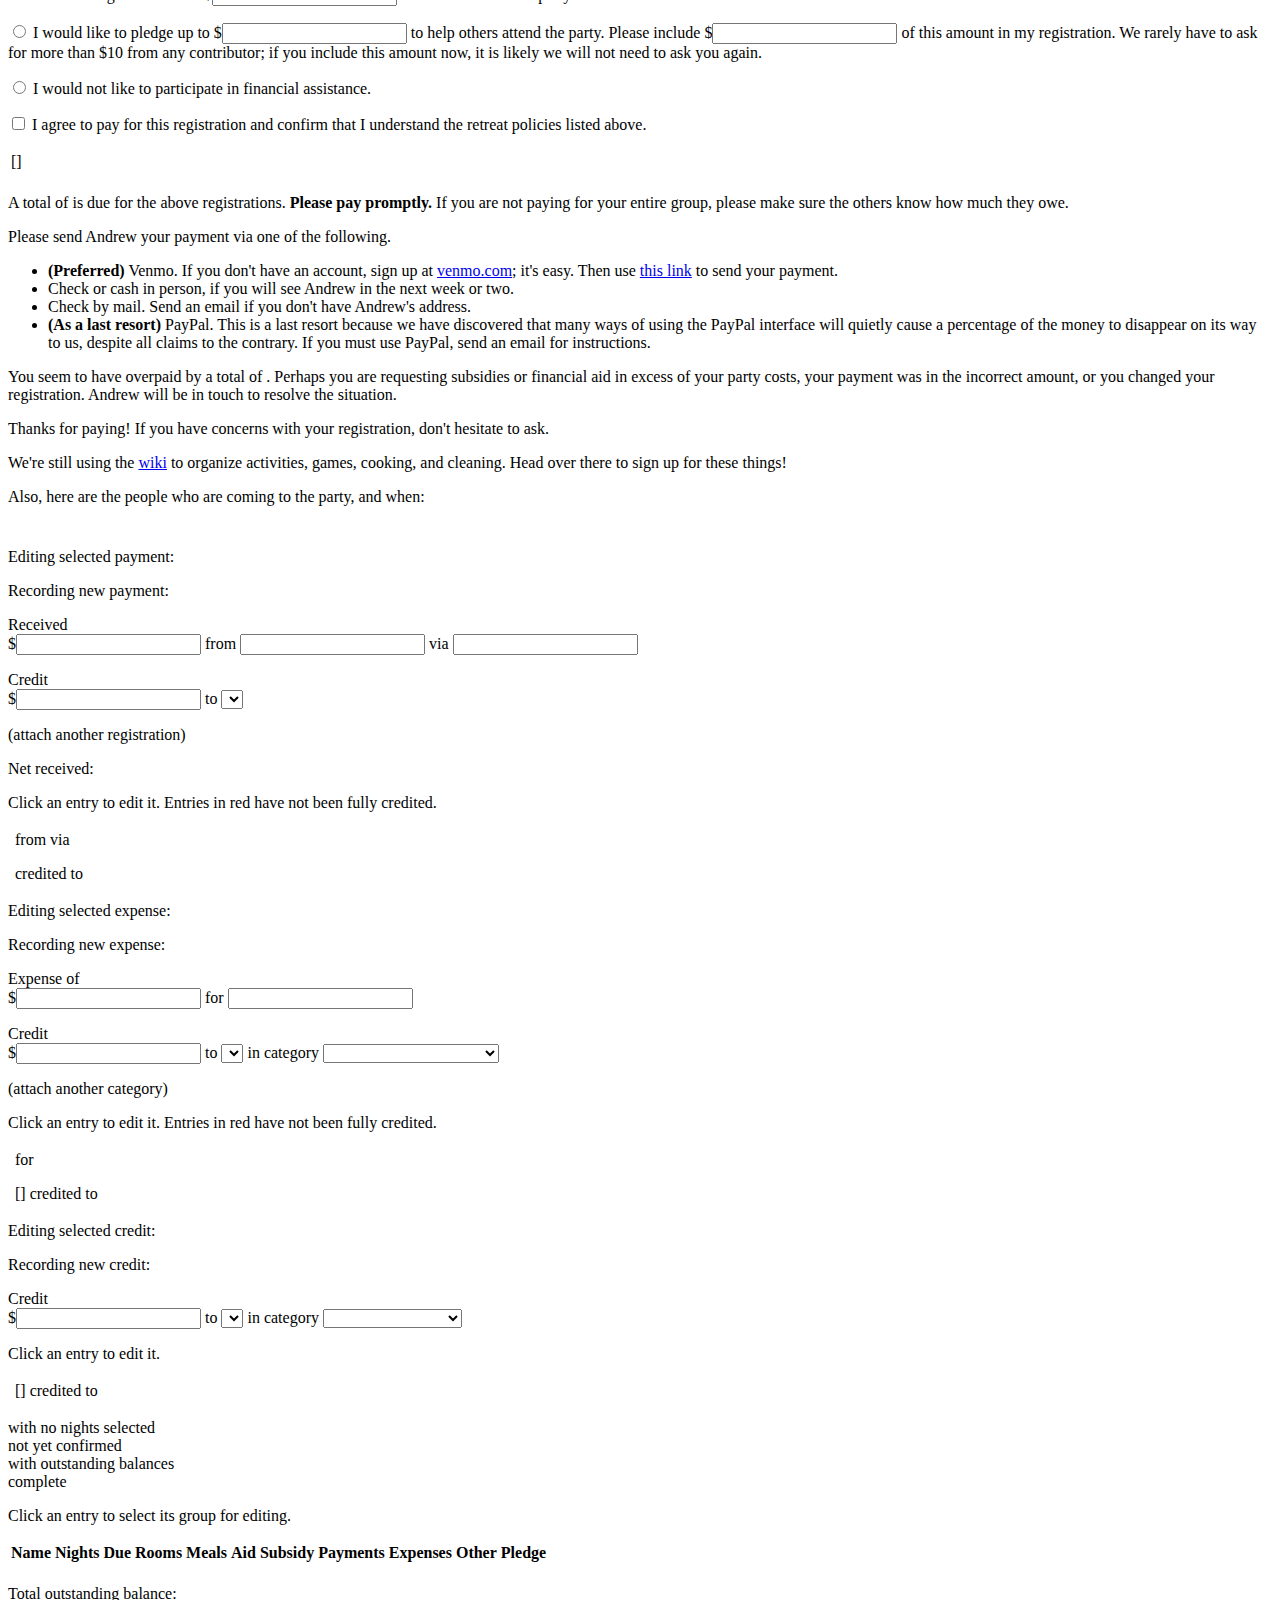
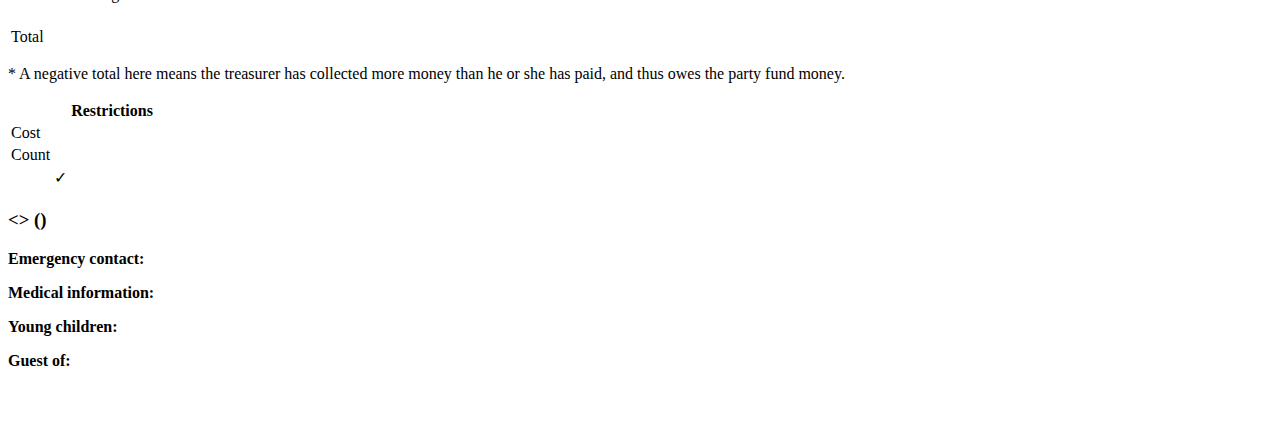
==== commit 14be0e32: "Summer 2015 combined changes." ====
--- a/static/index.html
+++ b/static/index.html
@@ -4,828 +4,1084 @@
     <meta http-equiv="Content-type" content="text/html;charset=UTF-8">
     <link rel='stylesheet' type='text/css' href='static/style.css'>
     <link rel="icon" type="image/png" href="static/favicon.png" />
-    <script type='text/javascript' src='static/knockout-3.1.0.js'></script>
+    <script type='text/javascript' src='static/knockout-3.2.0.js'></script>
     <script type='text/javascript' src='static/underscore-min.js'></script>
-    <script type='text/javascript' src='static/jquery-2.1.0.min.js'></script>
-    <script type='text/javascript' src='static/shared.js'></script>
+    <script type='text/javascript' src='static/jquery-2.1.1.min.js'></script>
     <script type='text/javascript' src='static/main.js'></script>
-    <title>HRSFANS Retreat Registration</title>
+    <title>Summer Retreat 2015</title>
 </head>
 
 <body>
-
     <script type='text/html' id='action-area'>
-        <button class='bg_red pointer' data-bind='click: reset'>Reset</button>
+        <!-- ko if: status() == "changed" -->
+        <button class='bg_red pointer' data-bind='click: reset'>
+            Reset
+        </button>
+
+        <!-- ko if: !(_.isUndefined($data.submit)) -->
         <button class='save-button' data-bind='click: submit, visible: allow_submit'>Save</button>
-        <span class='note' data-bind='text: change_summary'></span>
+        <!-- /ko -->
+        <!-- /ko -->
+
+        <!-- ko if: !(_.isUndefined($data.del)) -->
+        <button class='delete-button' data-bind='click: del, visible: allow_del'>
+            Delete
+        </button>
+        <!-- /ko -->
+
+        <span class='message' data-bind='text: message'></span>
     </script>
 
+    <script type='text/html' id='name-and-email'>
+        <h2>
+            <span data-bind='text: name'></span>
+            <!-- ko if: email -->&lt;<span data-bind='text: email'></span>&gt;<!-- /ko -->
+        </h2>
+    </script>
+
     <script type='text/html' id='room_group'>
-        <table class='res_table'>
+        <table class='res_table'><tbody>
             <tr>
                 <td class='borderless'></td>
                 <td class='borderless'></td>
                 <!-- ko foreach: $root.nights -->
-                    <td class='bg_gray' colspan='2' data-bind='text: name'></td>
+                <td class='bg_gray' colspan='2' data-bind='text: name'></td>
                 <!-- /ko -->
             </tr>
             <!-- ko foreach: $root.party_data.rooms[$data] -->
-                <!-- ko foreach: beds --><tr>
-                    <td
-                        class='cell_label_medium bg_gray'
-                        data-bind='text: $index() ? "" : $parent.room'
-                    ></td>
-                    <td class='cell_label_short bg_gray' data-bind='text: bed'></td>
-                    <!-- ko foreach: $root.nights -->
-                        <!-- ko with: $parents[3].cells[id + '|' + $parent.id] -->
-                            <td
-                                class='cell_name_short'
-                                data-bind='text: label, click: toggle, css: style'
-                            ></td>
-                            <td
-                                class='cell_cost bg_gray'
-                                data-bind='text: _.dollar_val($parents[1].costs[$parent.id])'
-                            ></td>
-                        <!-- /ko -->
-                    <!-- /ko -->
-                </tr><!-- /ko -->
-            <!-- /ko -->
-        </table>
+            <!-- ko foreach: beds -->
+            <tr>
+                <td class='cell_label_wide bg_gray' data-bind='text: $index() ? "" : $parent.room'>
+                </td>
+                <td class='cell_label_short bg_gray' data-bind='text: bed'></td>
+                <!-- ko foreach: $root.nights -->
+                <!-- ko with: $parents[3].cells[id + '|' + $parent.id] -->
+                <td class='cell_name_short' data-bind='text: value, click: toggle, css: style'></td>
+                <td
+                    class='cell_cost bg_gray'
+                    data-bind='text: _.dollars($parents[1].costs[$parent.id], 0)'
+                ></td>
+                <!-- /ko -->
+                <!-- /ko -->
+            </tr>
+            <!-- /ko -->
+            <!-- /ko -->
+        </tbody></table>
     </script>
 
-    <!-- ko if: loaded -->
-
     <div class='header_section header'>
+        <!-- ko if: !is_admin -->
         <p>
             This registration page is for the use of current and former members of HRSFA and members
             of HRSFANS.
         </p>
-        <p class='note'>Logged in as: <span data-bind='text: user_nickname'></span></p>
-        <p class='logout'>
-            <a class="pointer" data-bind='click: refresh_state'>Refresh now</a> |
-            <a data-bind='attr: { href: logout_url }'>Log out</a>
-        </p>
+        <!-- /ko -->
+        <!-- ko if: is_admin -->
+        <p>
+            View group: <select data-bind="options: all_groups, value: selected_group"></select>
+        </p>
+        <!-- /ko -->
+        <p class='note'>
+            Logged in as: <span data-bind='text: username'></span>
+        </p>
+        <p class='logout'><a data-bind='attr: { href: logout_url }'>Log out of Google</a></p>
     </div>
 
     <div class='selector_section'>
         <!-- ko foreach: sections -->
-            <div class='section_selector_container'>
-                <div
-                    class='section_selector'
-                    data-bind='text: label, css: status_for_selector, click: try_set_visible'
-                ></div>
-            </div>
-        <!-- /ko -->
-    </div>
-
-    <!-- ko with: select_attendees -->
-        <div class="section" data-bind='css: status, visible: $parent.visible_section() == $data'>
-            <div class='message' data-bind='text: message'></div>
-
-            <p>
-                You have access to the following registrations.  To register friends or family, or
-                if you logged in with a non-Google account, add email addresses below.
-            </p>
-
-            <div class='authorization-list-container'>
-                <table class='authorization-list'>
-                    <tr>
-                        <th>Email</th>
-                        <th>Status</th>
-                        <th></th>
-                    </tr>
-                    <!-- ko foreach: authorizations --><tr>
-                        <td class='borderless cell_info_wide' data-bind='text: email'></td>
-                        <td
-                            class='borderless cell_info_medium'
+        <div class='section_selector_container'>
+            <div
+                class='section_selector'
+                data-bind='text: label, css: status_for_selector, click: try_set_visible'
+            ></div>
+        </div>
+        <!-- /ko -->
+    </div>
+
+    <!-- ko if: is_admin -->
+    <div class='selector_section'>
+        <!-- ko foreach: admin_sections -->
+        <div class='section_selector_container'>
+            <div
+                class='section_selector'
+                data-bind='text: label, css: status_for_selector, click: try_set_visible'
+            ></div>
+        </div>
+        <!-- /ko -->
+    </div>
+    <!-- /ko -->
+
+    <!-- ko with: register -->
+    <div class="section" data-bind='css: status, visible: $parent.visible_section() == $data'>
+        <p>
+            In order to keep accurate records, all guests and children who will stay in party
+            housing or eat meals must be registered.  (You can come back to this tab to add
+            registrations after you save each one.)
+        </p>
+
+        <!-- ko foreach: sections -->
+        <div class='subsection' data-bind='css: status_for_selector, click: try_set_visible'>
+            <div data-bind="template: { name: 'name-and-email', data: server_reg }"></div>
+
+            <!-- ko if: $parent.visible_section() == $data -->
+            <table class='reg_table'><tbody>
+                <tr class='reg_row'>
+                    <td class='borderless reg_label'>Full name</td>
+                    <td class='borderless'>
+                        <input
+                            class='reg_input'
+                            data-bind='value: full_name, valueUpdate: "afterkeydown"'
+                        ></input>
+                    </td>
+                </tr>
+                <tr class='reg_row'>
+                    <td class='borderless reg_label'>Phone number</td>
+                    <td class='borderless'>
+                        <input
+                            class='reg_input'
+                            data-bind='value: phone, valueUpdate: "afterkeydown"'
+                        ></input>
+                    </td>
+                </tr>
+                <tr class='reg_row'>
+                    <td class='borderless reg_label'>
+                        I am staying the following nights:
+                    </td>
+                    <td class='borderless'>
+                        <table class='reg_subtable'><tbody>
+                            <!-- ko foreach: $root.nights -->
+                            <tr class='bg_gray'>
+                                <td
+                                    class='cell_label_medium_plus_cost'
+                                    data-bind='text: name + ", " + date'
+                                ></td>
+                                <td>
+                                    <input type='checkbox' data-bind='checked: $parent.nights[id]'>
+                                    </input>
+                                </td>
+                            </tr>
+                            <!-- /ko -->
+                        </tbody></table>
+                    </td>
+                </tr>
+                <tr class='reg_row'>
+                    <td class='borderless reg_label'>
+                        I plan to eat the following meals: <br><br>(If you're not sure, please
+                        consider contributing to the meal fund anyway; we'll put your contribution
+                        to good use!  Otherwise, you can pay cash on site, as always.)
+                    </td>
+                    <td class='borderless'>
+                        <table class='reg_subtable'><tbody>
+                            <!-- ko foreach: $root.party_data.meals -->
+                            <tr class='bg_gray'>
+                                <td class='cell_label_medium' data-bind='text: name'></td>
+                                <td class='cell_cost' data-bind='text: _.dollars(cost, 0)'></td>
+                                <td>
+                                    <input type='checkbox' data-bind='checked: $parent.meals[id]'>
+                                    </input>
+                                </td>
+                            </tr>
+                            <!-- /ko -->
+                        </tbody></table>
+                    </td>
+                </tr>
+                <tr class='reg_row'>
+                    <td class='borderless reg_label'>
+                        In case of emergency, please contact (name and phone number):
+                    </td>
+                    <td class='borderless'>
+                        <input
+                            class='reg_input'
+                            data-bind='value: emergency, valueUpdate: "afterkeydown"'
+                        ></input>
+                    </td>
+                </tr>
+            </tbody></table>
+
+            <h3>Additional Information</h3>
+            <table class='reg_table'><tbody>
+                <tr class='reg_row'>
+                    <td class='borderless reg_label'>
+                        <input type='checkbox' data-bind='checked: dietary.checkbox'></input>
+                        I have dietary restrictions:
+                    </td>
+                    <td class='borderless'>
+                        <textarea
+                            class='reg_input'
                             data-bind='
-                                text: status,
-                                css: { color_red: status != "Active" }
+                                value: dietary.text,
+                                valueUpdate: "afterkeydown",
+                                visible: dietary.checkbox
                             '
-                        ></td>
-                        <td class='borderless'>
-                            <a class="pointer" data-bind='click: $parent.remove_authorization'>
-                                Remove
-                            </a>
-                        </td>
-                    </tr><!-- /ko -->
-                    <tr>
-                        <td class='borderless cell_info_wide'>
-                            <input class='auth_input' data-bind='value: pending_email'></input>
-                        </td>
-                        <td class='borderless cell_info_medium'></td>
-                        <td class='borderless'>
-                            <a class="pointer" data-bind='click: add_authorization'>Add</a>
-                        </td>
-                    </tr>
-                </table>
-            </div>
-
-            <p data-bind="visible: !$root.is_admin">
-                A confirmation link will be emailed to any addresses you add.  Note that if
-                confirmed, you will gain access to any existing registrations for those addresses,
-                including potentially private information.
-            </p>
-            <p data-bind="visible: $root.is_admin">
-                You have administrator access, so no confirmation emails will be sent.
-            </p>
-            <p class="note">
-                Need to register children without email addresses?  Contact Andrew for a workaround.
-            </p>
+                        ></textarea>
+                    </td>
+                </tr>
+                <tr class='reg_row'>
+                    <td class='borderless reg_label'>
+                        <input type='checkbox' data-bind='checked: medical.checkbox'></input>
+                        I have medical information the party organizers should be aware of:
+                    </td>
+                    <td class='borderless'>
+                        <textarea
+                            class='reg_input'
+                            data-bind='
+                                value: medical.text,
+                                valueUpdate: "afterkeydown",
+                                visible: medical.checkbox
+                            '
+                        ></textarea>
+                    </td>
+                </tr>
+                <tr class='reg_row'>
+                    <td class='borderless reg_label'>
+                        <input type='checkbox' data-bind='checked: children.checkbox'></input>
+                        I plan to bring young children who are not separately registered:
+                    </td>
+                    <td class='borderless'>
+                        <textarea
+                            class='reg_input'
+                            data-bind='
+                                value: children.text,
+                                valueUpdate: "afterkeydown",
+                                visible: children.checkbox
+                            '
+                        ></textarea>
+                    </td>
+                </tr>
+                <tr class='reg_row'>
+                    <td class='borderless reg_label'>
+                        <input type='checkbox' data-bind='checked: guest.checkbox'></input>
+                        I am the guest of a HRSFANS member:
+                    </td>
+                    <td class='borderless'>
+                        <input
+                            class='reg_input'
+                            data-bind='
+                                value: guest.text,
+                                valueUpdate: "afterkeydown",
+                                visible: guest.checkbox
+                            '
+                        ></input>
+                    </td>
+                </tr>
+            </tbody></table>
 
             <div
                 class='action-area'
-                data-bind="
-                    template: { name: 'action-area', data: $data },
-                    visible: status() == 'changed'
-                "
+                data-bind="template: { name: 'action-area', data: $data }"
             ></div>
-        </div>
-    <!-- /ko -->
-
-    <!-- ko with: register_attendees -->
-        <div class="section" data-bind='css: status, visible: $parent.visible_section() == $data'>
-            <div class='message' data-bind='text: message'></div>
-
-            <p>
-                This year, we are not charging a fee for small children who do not occupy a
-                reserved bed, nor for people who choose to make their own rooming arrangements.
-                (Children who are not occupying a separate bed do not need their own registrations;
-                just list their names below.)  Please contact us with any questions on this policy.
-            </p>
-            <p>
-                Feel free to leave blank any of the "optional questions" if they do not apply to
-                you.  To clarify the first optional question, we would like additional information
-                about your transportation plans in any of the following cases:
-                <ul>
-                    <li>
-                        You are driving your own car to the party and would be willing to make a few
-                        runs to the train station or other destinations.  We will cover your gas
-                        costs.
-                    </li>
-                    <li>
-                        You are renting a car in Albany and would be willing to drive for the party.
-                        We are looking for a couple of people to drive for five hours each; in
-                        exchange, we'll pay the car rental.
-                    </li>
-                    <li>
-                        You chose "Other" (in which case we'd appreciate an elaboration for
-                        our information), or have any other comments on your transportation
-                        arrangement.
-                    </li>
-                </ul>
-            </p>
-            <p>
-                The remaining questions should be self-explanatory.  Let us know if you need any
-                clarifications.
-            </p>
-
-            <!-- ko foreach: sections --><div class='subsection' data-bind='css: status'>
-                <div class='message' data-bind='text: message'></div>
-                <h2 data-bind='text: email'></h2>
-                <table class='reg_table'>
-                    <tr class='reg_row'>
-                        <td class='borderless reg_label'>
-                            Name for display (please keep it short!)
-                        </td>
-                        <td class='borderless'>
-                            <input
-                                class='reg_input'
-                                data-bind='value: name, valueUpdate: "afterkeydown"'
-                            ></input>
-                        </td>
-                    </tr>
-                    <tr class='reg_row'>
-                        <td class='borderless reg_label'>Full name</td>
-                        <td class='borderless'>
-                            <input
-                                class='reg_input'
-                                data-bind='value: full_name, valueUpdate: "afterkeydown"'
-                            ></input>
-                        </td>
-                    </tr>
-                    <tr class='reg_row'>
-                        <td class='borderless reg_label'>Phone number</td>
-                        <td class='borderless'>
-                            <input
-                                class='reg_input'
-                                data-bind='value: phone, valueUpdate: "afterkeydown"'
-                            ></input>
-                        </td>
-                    </tr>
-                    <tr class='reg_row'>
-                        <td class='borderless reg_label'>
-                            What <b>nights</b> are you staying at the party?<br>
-                        </td>
-                        <td class='borderless'>
-                            <table class='reg_subtable' data-bind='foreach: $root.nights'>
-                                <tr>
-                                    <td
-                                        class='cell_label_medium_plus_cost bg_gray'
-                                        data-bind='text: name + ", " + date'
-                                    ></td>
-                                    <!-- ko with: $parent.nights[id] -->
-                                        <td
-                                            class='reg_option pointer'
-                                            data-bind='text: label, click: toggle, css: style'
-                                        ></td>
-                                    <!-- /ko -->
-                                </tr>
-                            </table>
-                        </td>
-                    </tr>
-                    <tr class='reg_row'>
-                        <td class='borderless reg_label'>
-                            Which meals do you plan to eat?  Selecting "yes" will include the cost
-                            of the meal in your registration; for everyone's convenience, please do
-                            if applicable.  Otherwise, please choose between "no" and "maybe" to
-                            help us estimate the number of people eating each meal.
-                            <br>
-                        </td>
-                        <td class='borderless'>
-                            <table class='reg_subtable' data-bind='foreach: $root.party_data.meals'>
-                                <tr>
-                                    <td
-                                        class='cell_label_medium bg_gray'
-                                        data-bind='text: name'
-                                    ></td>
-                                    <td
-                                        class='cell_cost bg_gray'
-                                        data-bind='text: _.dollar_val(cost)'
-                                    ></td>
-                                    <!-- ko with: $parent.meals[id] -->
-                                        <td
-                                            class='reg_option pointer'
-                                            data-bind='text: label, click: toggle, css: style'
-                                        ></td>
-                                    <!-- /ko -->
-                                </tr>
-                            </table>
-                        </td>
-                    </tr>
-                    <tr class='reg_row'>
-                        <td class='borderless reg_label'>
-                            How do you expect to get to the retreat?
-                        </td>
-                        <td class='borderless'>
-                            <select
-                                class='reg_input'
-                                data-bind='value: transport_choice'
-                            >
-                                <option value=''>
-                                    (Please select an option.)
-                                </option>
-                                <option value='Boston: drive'>
-                                    Drive or join a carpool from Boston.
-                                </option>
-                                <option value='NYC: Amtrak'>
-                                    Take Amtrak from NYC to Saratoga Springs.
-                                </option>
-                                <option value='NYC: drive'>
-                                    Drive or join a carpool, if available, from NYC.
-                                </option>
-                                <option value='Fly: NYC'>
-                                    Fly to NYC; take Amtrak or join a carpool, if available.
-                                </option>
-                                <option value='Fly: Albany, rent'>
-                                    Fly to Albany; rent a car.
-                                </option>
-                                <option value='Fly: Albany, cab'>
-                                    Fly to Albany; take a taxi or shuttle.
-                                </option>
-                                <option value='Other'>
-                                    Other.  (We will assume you can get to the party unassisted.)
-                                </option>
-                            </select>
-                        </td>
-                    </tr>
-                    <tr class='reg_row'>
-                        <td class='borderless reg_label'>
-                            Please provide the name and phone number of an emergency contact.
-                        </td>
-                        <td class='borderless'>
-                            <textarea
-                                class='reg_input'
-                                data-bind='value: emergency, valueUpdate: "afterkeydown"'
-                                style='height: 60px;'
-                            ></textarea>
-                        </td>
-                    </tr>
-                </table>
-
-                <h3>Optional Questions</h3>
-                <table class='reg_table'>
-                    <tr class='reg_row'>
-                        <td class='borderless reg_label'>
-                            Are you willing to run one or two shuttles for the party?  Are you
-                            interested in being a subsidized party driver?  Do you have any other
-                            information to add about your transportation arrangements?
-                        </td>
-                        <td class='borderless'>
-                            <textarea
-                                class='reg_input'
-                                data-bind='value: driving, valueUpdate: "afterkeydown"'
-                                style='height: 60px;'
-                            ></textarea>
-                        </td>
-                    </tr>
-                    <tr class='reg_row'>
-                        <td class='borderless reg_label'>
-                            Please list any dietary restrictions we should be aware of.
-                        </td>
-                        <td class='borderless'>
-                            <textarea
-                                class='reg_input'
-                                data-bind='value: dietary, valueUpdate: "afterkeydown"'
-                                style='height: 60px;'
-                            ></textarea>
-                        </td>
-                    </tr>
-                    <tr class='reg_row'>
-                        <td class='borderless reg_label'>
-                            Please list any medical information we should be aware of.
-                        </td>
-                        <td class='borderless'>
-                            <textarea
-                                class='reg_input'
-                                data-bind='value: medical, valueUpdate: "afterkeydown"'
-                                style='height: 60px;'
-                            ></textarea>
-                        </td>
-                    </tr>
-                    <tr class='reg_row'>
-                        <td class='borderless reg_label'>
-                            If you plan to bring children who will not occupy a reserved bed, please
-                            list their names and ages.
-                        </td>
-                        <td class='borderless'>
-                            <textarea
-                                class='reg_input'
-                                data-bind='value: children, valueUpdate: "afterkeydown"'
-                                style='height: 60px;'
-                            ></textarea>
-                        </td>
-                    </tr>
-                    <tr class='reg_row'>
-                        <td class='borderless reg_label'>
-                            If you are attending as a guest of a HRSFA or HRSFANS member, who is it?
-                        </td>
-                        <td class='borderless'>
-                            <input
-                                class='reg_input'
-                                data-bind='value: guest, valueUpdate: "afterkeydown"'
-                            ></input>
-                        </td>
-                    </tr>
-                </table>
-            </div><!-- /ko -->
+            <!-- /ko -->
+        </div>
+        <!-- /ko -->
+
+        <!-- ko with: add_registration -->
+        <div class='subsection' data-bind='css: status_for_selector, click: try_set_visible'>
+            <h2>New Registration</h2>
+
+            <!-- ko if: $parent.visible_section() == $data -->
+            <p>
+                To allow a group member to view and edit your group's registrations, submit their
+                Google account email address.
+            </p>
+
+            <table class='reg_table'><tbody>
+                <tr class='reg_row'>
+                    <td class='borderless reg_label'>
+                        Short name for display (e.g., Jean-Luc P.)
+                    </td>
+                    <td class='borderless'>
+                        <input
+                            class='reg_input'
+                            data-bind='value: name, valueUpdate: "afterkeydown"'
+                        ></input>
+                    </td>
+                </tr>
+                <tr class='reg_row'>
+                    <td class='borderless reg_label'>Email (optional but recommended)</td>
+                    <td class='borderless'>
+                        <input
+                            class='reg_input'
+                            data-bind='value: email, valueUpdate: "afterkeydown"'
+                        ></input>
+                    </td>
+                </tr>
+            </tbody></table>
 
             <div
                 class='action-area'
-                data-bind="
-                    template: { name: 'action-area', data: $data },
-                    visible: status() == 'changed'
-                "
+                data-bind="template: { name: 'action-area', data: $data }"
             ></div>
-        </div>
-    <!-- /ko -->
-
-    <!-- ko with: reserve_rooms -->
-        <div class="section" data-bind='css: status, visible: $parent.visible_section() == $data'>
-            <div class='message' data-bind='text: message'></div>
-
-            <p>
-                This year, we're renting a group of three houses in Corinth, NY.  All three houses
-                are right next to each other, so it will be easy to go back and forth at will.
-            </p>
-            <p>
-                If you want to claim an entire two-person bed for yourself, you're allowed to do
-                that; select both slots.  You must, of course, pay for both slots.  If you select
-                only one slot, expect the other slot to be taken by somebody else.
-            </p>
-
-            <div class="subsection">
-                <h2>The Party House</h2>
+            <!-- /ko -->
+        </div>
+        <!-- /ko -->
+
+    </div>
+    <!-- /ko -->
+
+    <!-- ko with: reservations -->
+    <div class="section" data-bind='css: status, visible: $parent.visible_section() == $data'>
+        <p>
+            We're returning to the group of three houses in Corinth, NY that we rented last year.
+            All three houses are right next to each other.
+        </p>
+        <p>
+            If you want to claim an entire two-person bed for yourself, you're allowed to do
+            that; select both slots.  You must, of course, pay for both slots.  If you select
+            only one slot, expect the other slot to be taken by somebody else.
+        </p>
+        <p>
+            Feel free to make your own rooming arrangements; we will include a charge of
+            <span data-bind='text: _.dollars($root.party_data.independent_room_fee, 0)'></span>
+            per night to cover snacks and house supplies.
+        </p>
+
+        <div class="subsection">
+            <h2>The Party House</h2>
+            <p>
+                The largest chunk of the party, including meals, will be at this house, which has
+                lots of great public space.  If you decide to stay in this house, expect wackiness
+                and fun at all hours of the day and night!
+            </p>
+            <p>
+                Cassia will be the host in the Party House.
+            </p>
+            <div data-bind="template: { name: 'room_group', data: 'party_house' }"></div>
+        </div>
+
+        <div class="subsection">
+            <h2>The Quiet House</h2>
+            <p>
+                We expect this will be a nice place for mellow tea times and board games, and be a
+                good place to stay if you have a relatively early bedtime.
+            </p>
+            <p>
+                Elisabeth will be the host in the Quiet House.
+            </p>
+            <div data-bind="template: { name: 'room_group', data: 'quiet_house' }"></div>
+        </div>
+
+        <div class="subsection">
+            <h2>The Family House</h2>
+            <p>
+                We expect HRSFAN parents and HRSFAtots to want to stay here, and have the pleasure
+                of hanging out with the other HRSFA families.
+            </p>
+            <p>
+                Rose will be the host in the Family House.
+            </p>
+            <div data-bind="template: { name: 'room_group', data: 'family_house' }"></div>
+        </div>
+
+        <div class="subsection">
+            <h2>The Hotel</h2>
+            <p>
+                For people interested in more privacy, the
+                <a href="http://www.islandviewmotel.com/" target="_blank">Island View Motel</a> is
+                about a ten minute drive from the houses.  We are not organizing a group reservation
+                this year, so if you would rather stay here, please go ahead and make reservations
+                yourself.
+            </p>
+        </div>
+
+
+
+        <div
+            class='action-area'
+            data-bind="template: { name: 'action-area', data: $data }"
+        ></div>
+    </div>
+    <!-- /ko -->
+
+    <!-- ko with: confirmation -->
+    <div class="section" data-bind='css: status, visible: $parent.visible_section() == $data'>
+        <p>
+            Please let us know if you would like to participate in the transportation subsidy or
+            financial assistance programs.  See
+            <a href="http://www.multivac.hrsfans.org/index.php?title=Summer_Party_2015#Transport_Subsidy_and_Financial_Assistance" target="_blank">
+            the wiki</a> for more.  All contributors and recipients are confidential.
+        </p>
+
+        <p>
+            Then, please confirm your registration, indicating that:
+            <ul>
+                <li>
+                    You agree to pay for your registration in a timely fashion.  If you are
+                    requesting financial aid, or need to delay payment for any reason, contact us
+                    <b>before</b> confirming your registration.
+                </li>
+                <li>
+                    If you are attending as a guest, and especially if you are bringing a guest, you
+                    agree to the provisions of the
+                    <a href="http://www.multivac.hrsfans.org/index.php?title=Guest_policy" target="_blank">
+                    guest policy</a>.
+                </li>
+                <li>
+                    You agree to the provisions of the HRSFANS
+                    <a href="https://docs.google.com/document/d/1cqa1G9eDkL-pEav8EqqmY5K2R3dVBbyocSNn-JCwQG4" target="_blank">
+                    policy on harassment</a>.
+                </li>
+            </ul>
+        </p>
+
+        <!-- ko foreach: sections -->
+        <div class='subsection'  data-bind='css: status_for_selector, click: try_set_visible'>
+            <div data-bind="template: { name: 'name-and-email', data: server_reg }"></div>
+
+            <!-- ko if: $parent.visible_section() == $data -->
+            <div class='pmt_subsection'>
                 <p>
-                    The largest chunk of the party, including meals, will be at this house, which
-                    has lots of great public space.  If you decide to stay in this house, expect
-                    wackiness and fun at all hours of the day and night!
+                    <input
+                        type='radio'
+                        value='requesting'
+                        data-bind='checked: subsidy_choice, attr: { name: "travel" + $index() }'
+                    ></input>
+                    I anticipate significant transportation expenses (such as a long-distance
+                    flight) and would like to request a transportation subsidy of
+                    $<input
+                        class='money'
+                        data-bind='
+                            enable: subsidy_choice() == "requesting",
+                            value: subsidy_value,
+                            valueUpdate: "afterkeydown"
+                        '
+                    </input>.
+                    At this time we are accepting requests of $100; if there are enough
+                    contributions, we will ask how much your travel expenses were and increase
+                    subsidies appropriately.
                 </p>
                 <p>
-                    Cassia will be the host in the Party House.
-                </p>
-                <div data-bind="template: { name: 'room_group', data: 'party_house' }"></div>
-            </div>
-
-            <div class="subsection">
-                <h2>The Quiet House</h2>
-                <p>
-                    We expect this will be a nice place for mellow tea times and board games, and be
-                    a good place to stay if you have a relatively early bedtime.
+                    <input
+                        type='radio'
+                        value='contributing'
+                        data-bind='checked: subsidy_choice, attr: { name: "travel" + $index() }'
+                    ></input>
+                    I would like to contribute
+                    $<input
+                        class='money'
+                        data-bind='
+                            enable: subsidy_choice() == "contributing",
+                            value: subsidy_value,
+                            valueUpdate: "afterkeydown"
+                        '
+                    ></input>
+                    to the transportation subsidy.  For those who are comfortable, we suggest a
+                    contribution of $10 per night, but any amount is appreciated.
                 </p>
                 <p>
-                    Elisabeth will be the host in the Quiet House.
+                    <input
+                        type='radio'
+                        value='none'
+                        data-bind='checked: subsidy_choice, attr: { name: "travel" + $index() }'
+                    ></input>
+                    I would not like to participate in the transportation subsidy.
                 </p>
-                <div data-bind="template: { name: 'room_group', data: 'quiet_house' }"></div>
             </div>
 
-            <div class="subsection">
-                <h2>The Family House</h2>
+            <div class='pmt_subsection'>
                 <p>
-                    We expect HRSFAN parents and HRSFAtots to want to stay here, and have the
-                    pleasure of hanging out with the other HRSFA families.
+                    <input
+                        type='radio'
+                        value='requesting'
+                        data-bind='checked: aid_choice, attr: { name: "assistance" + $index() }'
+                    ></input>
+                    I am seeking assistance of
+                    $<input
+                        class="money"
+                        data-bind='
+                            enable: aid_choice() == "requesting",
+                            value: aid_value,
+                            valueUpdate: "afterkeydown"
+                        '
+                    ></input>
+                    in order to attend the party.
                 </p>
                 <p>
-                    Rose will be the host in the Family House.
+                    <input
+                        type='radio'
+                        value='contributing'
+                        data-bind='checked: aid_choice, attr: { name: "assistance" + $index() }'
+                    ></input>
+                    I would like to pledge up to
+                    $<input
+                        class="money"
+                        data-bind='
+                            enable: aid_choice() == "contributing",
+                            value: aid_pledge,
+                            valueUpdate: "afterkeydown"
+                        '
+                    ></input>
+                    to help others attend the party.  Please include
+                    $<input
+                        class="money"
+                        data-bind='
+                            enable: aid_choice() == "contributing",
+                            value: aid_value,
+                            valueUpdate: "afterkeydown"
+                        '
+                    ></input>
+                    of this amount in my registration.  We rarely have to ask for more than $10 from
+                    any contributor; if you include this amount now, it is likely we will not need
+                    to ask you again.
                 </p>
-                <div data-bind="template: { name: 'room_group', data: 'family_house' }"></div>
-            </div>
-
-            <div class="subsection">
-                <h2>The Hotel</h2>
                 <p>
-                    For people interested in more privacy, the
-                    <a href="http://www.islandviewmotel.com/">Island View Motel</a> is about a ten
-                    minute drive from the houses.  We are not organizing a group reservation this
-                    year, so if you would rather stay here, please go ahead and make reservations
-                    yourself.
+                    <input
+                        type='radio'
+                        value='none'
+                        data-bind='checked: aid_choice, attr: { name: "assistance" + $index() }'
+                    ></input>
+                    I would not like to participate in financial assistance.
                 </p>
             </div>
 
+            <div class='pmt_subsection'>
+                <p>
+                    <input type='checkbox' data-bind='checked: confirmed'></input>
+                    I agree to pay for this registration and confirm that I understand the retreat
+                    policies listed above.
+                </p>
+            </div>
+
             <div
                 class='action-area'
-                data-bind="
-                    template: { name: 'action-area', data: $data },
-                    visible: status() == 'changed'
-                "
+                data-bind="template: { name: 'action-area', data: $data }"
             ></div>
-        </div>
-    <!-- /ko -->
-
-    <!-- ko with: finalize -->
-        <div class="section" data-bind='css: status, visible: $parent.visible_section() == $data'>
-            <div class='message' data-bind='text: message'></div>
-
-            <p>
-                Please let us know if you would like to participate in the transportation subsidy or
-                financial assistance programs.  See
-                <a href="http://www.multivac.hrsfans.org/index.php?title=Retreat_2014#Transport_Subsidy_and_Financial_Assistance">
-                the wiki</a> for more.  All contributors and recipients are confidential.
-            </p>
-
-            <p>
-                Finally, please confirm your registration.  By confirming your registration, you
-                indicate that:
-                <ul>
-                    <li>
-                        You agree to pay for your registration in a timely fashion.  If you are
-                        requesting financial aid, or need to delay payment for any reason,
-                        <a href="http://www.multivac.hrsfans.org/index.php?title=Summer_Party_2014#Contact_the_Summer_Party_Team">
-                        contact us</a> <b>before</b> confirming your registration.
-                    </li>
-                    <li>
-                        If you are attending as a guest, and especially if you are bringing a guest,
-                        you agree to the provisions of the
-                        <a href="http://www.multivac.hrsfans.org/index.php?title=Guest_policy">
-                        guest policy</a>.
-                    </li>
-                    <li>
-                        You agree to the provisions of the HRSFANS
-                        <a href="https://docs.google.com/document/d/1cqa1G9eDkL-pEav8EqqmY5K2R3dVBbyocSNn-JCwQG4">
-                        policy on harassment</a>.
-                    </li>
-                </ul>
-                Do not confirm a registration on behalf of another person unless you have confirmed
-                that that person has also read these provisions.
-            </p>
-
-            <!-- ko foreach: sections --><div class='subsection' data-bind='css: status'>
-                <h2 data-bind='text: email'></h2>
-                <div class='message' data-bind='text: message'></div>
-                <div class='pmt_subsection'>
-                    <p>
-                        <input
-                            type='radio'
-                            value='requesting'
-                            data-bind='checked: subsidy_choice, attr: { name: "travel" + $index() }'
-                        ></input>
-                        I anticipate significant transportation expenses (such as a long-distance
-                        flight) and would like to request a transportation subsidy of
-                        $<input
-                            class='money'
-                            data-bind='
-                                enable: subsidy_choice() == "requesting",
-                                value: subsidy_value,
-                                valueUpdate: "afterkeydown"
-                            '
-                        </input>.
-                        At this time we are accepting requests of $100; if there are enough
-                        contributions, we will ask how much your travel expenses were and increase
-                        subsidies appropriately.
-                    </p>
-                    <p>
-                        <input
-                            type='radio'
-                            value='contributing'
-                            data-bind='checked: subsidy_choice, attr: { name: "travel" + $index() }'
-                        ></input>
-                        I would like to contribute
-                        $<input
-                            class='money'
-                            data-bind='
-                                enable: subsidy_choice() == "contributing",
-                                value: subsidy_value,
-                                valueUpdate: "afterkeydown"
-                            '
-                        ></input>
-                        to the transportation subsidy.  For those who are comfortable, we suggest
-                        a contribution of $10 per night, but any amount is appreciated.
-                    </p>
-                    <p>
-                        <input
-                            type='radio'
-                            value='none'
-                            data-bind='checked: subsidy_choice, attr: { name: "travel" + $index() }'
-                        ></input>
-                        I would not like to participate in the transportation subsidy.
-                    </p>
-                </div>
-
-                <div class='pmt_subsection'>
-                    <p>
-                        <input
-                            type='radio'
-                            value='requesting'
-                            data-bind='checked: aid_choice, attr: { name: "assistance" + $index() }'
-                        ></input>
-                        I am seeking assistance of
-                        $<input
-                            class="money"
-                            data-bind='
-                                enable: aid_choice() == "requesting",
-                                value: aid_value,
-                                valueUpdate: "afterkeydown"
-                            '
-                        ></input>
-                        in order to attend the party.
-                    </p>
-                    <p>
-                        <input
-                            type='radio'
-                            value='contributing'
-                            data-bind='checked: aid_choice, attr: { name: "assistance" + $index() }'
-                        ></input>
-                        I would like to pledge up to
-                        $<input
-                            class="money"
-                            data-bind='
-                                enable: aid_choice() == "contributing",
-                                value: aid_pledge,
-                                valueUpdate: "afterkeydown"
-                            '
-                        ></input>
-                        to help others attend the party.  Please include
-                        $<input
-                            class="money"
-                            data-bind='
-                                enable: aid_choice() == "contributing",
-                                value: aid_value,
-                                valueUpdate: "afterkeydown"
-                            '
-                        ></input>
-                        of this amount in my registration.  We rarely have to ask for more than $10
-                        from any contributor; if you include this amount now, it is likely we will
-                        not need to ask you again.
-                    </p>
-                    <p>
-                        <input
-                            type='radio'
-                            value='none'
-                            data-bind='checked: aid_choice, attr: { name: "assistance" + $index() }'
-                        ></input>
-                        I would not like to participate in financial assistance.
-                    </p>
-                </div>
-
-                <!-- ko if: $root.is_admin --><div class='pmt_subsection'>
-                    <p>
-                        Cost adjustment (administrators only; positive means increased costs):
-                        $<input
-                            class="money"
-                            data-bind='value: adjustment, valueUpdate: "afterkeydown"'
-                        ></input>
-                    </p>
-                </div><!-- /ko -->
-
-                <div class='pmt_subsection'>
-                    <p>
-                        <input type='checkbox' data-bind='checked: confirmed'></input>
-                        I agree to pay for this registration and confirm that I have read and
-                        understood the retreat policies listed above.
-                    </p>
-                </div>
-            </div><!-- /ko -->
+            <!-- /ko -->
+        </div>
+        <!-- /ko -->
+    </div>
+    <!-- /ko -->
+
+    <!-- ko with: payment -->
+    <div class="section" data-bind='css: status, visible: $parent.visible_section() == $data'>
+        <!-- ko foreach: $root.group_regs_by_name -->
+        <!-- ko if: confirmed -->
+        <div class='subsection' data-bind='css: $parent.status_for_due(due)'>
+            <div data-bind="template: { name: 'name-and-email', data: $data }"></div>
+            <table class='pmt_table'><tbody>
+                <!-- ko foreach: credits -->
+                <tr data-bind='css: date ? "bg_slate" : "bg_gray"'>
+                    <td class='cell_info_wide'>
+                        <!-- ko if: date -->[<span data-bind='text: date'></span>]<!-- /ko -->
+                        <span data-bind='text: category'></span>
+                    </td>
+                    <td class='cell_value' data-bind='text: _.dollars(-amount)'></td>
+                </tr>
+                <!-- /ko -->
+                <tr data-bind='css: $parent.total_style(due)'>
+                    <td class='cell_info_wide' data-bind='text: $parent.total_label(due)'></td>
+                    <td class='cell_value' data-bind='text: _.dollars(Math.abs(due))'></td>
+                </tr>
+            </tbody></table>
+        </div>
+        <!-- /ko -->
+        <!-- /ko -->
+
+        <!-- ko if: display_section() == 'due' -->
+        <p>
+             A total of <b><span data-bind='text: _.dollars(Math.abs(due()))'></span></b> is due for
+             the above registrations.  <b>Please pay promptly.</b>  If you are not paying for your
+             entire group, please make sure the others know how much they owe.
+        </p>
+
+        <p>
+            Please send Andrew your payment via one of the following.
+            <ul>
+                <li>
+                    <b>(Preferred)</b> Venmo.  If you don't have an account, sign up at
+                    <a href="http://venmo.com/" target="_blank">venmo.com</a>; it's easy.  Then use
+                    <a href="https://venmo.com/onethreeseven" target="_blank">this link</a> to send
+                    your payment.
+                </li>
+                <li>
+                    Check or cash in person, if you will see Andrew in the next week or two.
+                </li>
+                <li>
+                    Check by mail.  Send an email if you don't have Andrew's address.
+                </li>
+                <li>
+                    <b>(As a last resort)</b> PayPal.  This is a last resort because we have
+                    discovered that many ways of using the PayPal interface will quietly cause a
+                    percentage of the money to disappear on its way to us, despite all claims to the
+                    contrary.  If you must use PayPal, send an email for instructions.
+                </li>
+            </ul>
+        </p>
+        <!-- /ko -->
+
+        <!-- ko if: display_section() == 'excess' -->
+        <p>
+            You seem to have overpaid by a total of
+            <b><span data-bind='text: _.dollars(Math.abs(due()))'></span></b>.  Perhaps you are
+            requesting subsidies or financial aid in excess of your party costs, your payment was in
+            the incorrect amount, or you changed your registration.  Andrew will be in touch to
+            resolve the situation.
+        </p>
+        <!-- /ko -->
+
+        <!-- ko if: display_section() == 'zero' -->
+        <p>
+            Thanks for paying!  If you have concerns with your registration, don't hesitate to ask.
+        </p>
+        <!-- /ko -->
+    </div>
+    <!-- /ko -->
+
+    <!-- ko with: guest_list -->
+    <div class="section" data-bind='css: status, visible: $parent.visible_section() == $data'>
+        <p>
+            We're still using the
+            <a href="http://multivac.hrsfans.org/index.php?title=Summer_Party_2015" target="_blank">
+            wiki</a> to organize activities, games, cooking, and cleaning.  Head over there to sign
+            up for these things!
+        </p>
+
+        <p>
+            Also, here are the <span data-bind='text: $root.regs_by_name().length'></span> people
+            who are coming to the party, and when:
+        </p>
+        <table class='guest_list'><tbody>
+            <tr>
+                <td class='borderless'></td>
+                <!-- ko foreach: $root.party_data.days -->
+                <td
+                    class='guest_day bg_gray'
+                    data-bind='
+                        text: name +
+                        ($parent.counts()[id] > 0 ? " (" + $parent.counts()[id] + ")" : "")
+                    '
+                ></td>
+                <!-- /ko -->
+            </tr>
+            <!-- ko foreach: $root.regs_by_name -->
+            <tr>
+                <td class='cell_name bg_gray' data-bind='text: $data.name'></td>
+                <!-- ko foreach: $root.party_data.days -->
+                <td data-bind='css: $parents[1].class_for_cell($index(), $parent.name)'></td>
+                <!-- /ko -->
+            </tr>
+            <!-- /ko -->
+        </tbody></table>
+    </div>
+    <!-- /ko -->
+
+    <!-- ko if: is_admin -->
+
+    <!-- ko with: payments -->
+    <div class="section" data-bind='css: status, visible: $parent.visible_section() == $data'>
+        <div class='payment_editor'>
+            <!-- ko if: selected --><p class='color_red'>Editing selected payment:</p><!-- /ko -->
+            <!-- ko if: !selected() --><p>Recording new payment:</p><!-- /ko -->
+            <p>
+                <div class="payment_left">Received</div>
+                $<input
+                    class='money'
+                    data-bind='value: edit_amount, valueUpdate: "afterkeydown"'
+                ></input>
+                from
+                <input
+                    class='payment_input'
+                    data-bind='value: edit_from, valueUpdate: "afterkeydown"'
+                ></input>
+                via
+                <input
+                    class='payment_input'
+                    data-bind='value: edit_via, valueUpdate: "afterkeydown"'
+                ></input>
+            </p>
+
+            <!-- ko foreach: edit_credits -->
+            <p>
+                <div class="payment_left">Credit</div>
+                $<input
+                    class='money'
+                    data-bind='value: amount, valueUpdate: "afterkeydown"'
+                ></input>
+                to
+                <select
+                    class='payment_select'
+                    data-bind='
+                        options: $parent.regs,
+                        optionsText: $parent.format_reg,
+                        optionsValue: "name",
+                        optionsCaption: "",
+                        value: name
+                    '
+                ></select>
+            </p>
+            <!-- /ko -->
+            <p>
+                <a class="pointer" data-bind='click: add_edit_credit'>
+                    (attach another registration)
+                </a>
+            </p>
 
             <div
                 class='action-area'
-                data-bind="
-                    template: { name: 'action-area', data: $data },
-                    visible: status() == 'changed'
-                "
+                data-bind="template: { name: 'action-area', data: $data }"
             ></div>
         </div>
-    <!-- /ko -->
-
-    <!-- ko with: payment -->
-        <div class="section" data-bind='css: status, visible: $parent.visible_section() == $data'>
-            <div class='message' data-bind='text: message'></div>
-
-            <!-- ko foreach: sections --><div class='subsection' data-bind='css: status'>
-                <h2 data-bind='text: email'></h2>
-                <table class='pmt_table'><tbody>
-                    <tr>
-                        <td class='borderless pmt_group'>Items</td>
-                        <td class='cell_info_wide bg_slate'>Rooms</td>
-                        <td
-                            class='cell_value bg_slate'
-                            data-bind='text: _.dollar_val(rooms, 2)'
-                        ></td>
-                    </tr>
-                    <tr>
-                        <td class='borderless pmt_group'></td>
-                        <td class='cell_info_wide bg_slate'>Meals</td>
-                        <td
-                            class='cell_value bg_slate'
-                            data-bind='text: _.dollar_val(meals, 2)'
-                        ></td>
-                    </tr>
-                    <!-- ko if: aid != 0 --><tr>
-                        <td class='borderless pmt_group'></td>
-                        <td class='cell_info_wide bg_slate'>Financial assistance</td>
-                        <td
-                            class='cell_value bg_slate'
-                            data-bind='text: _.dollar_val(aid, 2)'
-                        ></td>
-                    </tr><!-- /ko -->
-                    <!-- ko if: subsidy != 0 --><tr>
-                        <td class='borderless pmt_group'></td>
-                        <td class='cell_info_wide bg_slate'>Transport subsidy</td>
-                        <td
-                            class='cell_value bg_slate'
-                            data-bind='text: _.dollar_val(subsidy, 2)'
-                        ></td>
-                    </tr><!-- /ko -->
-                    <!-- ko if: adjustment != 0 --><tr>
-                        <td class='borderless pmt_group'></td>
-                        <td class='cell_info_wide bg_slate'>Administrative adjustment</td>
-                        <td
-                            class='cell_value bg_slate'
-                            data-bind='text: _.dollar_val(adjustment, 2)'
-                        ></td>
-                    </tr><!-- /ko -->
-                    <!-- ko foreach: credits --><tr>
-                        <td
-                            class='borderless pmt_group'
-                            data-bind='text: $index() == 0 ? "Payments" : ""'
-                        ></td>
-                        <td
-                            class='cell_info_wide bg_green'
-                            data-bind='text: "Payment / (refund) recorded " + date'
-                        ></td>
-                        <td
-                            class='cell_value bg_green'
-                            data-bind='text: _.dollar_val(amount, 2)'
-                        ></td>
-                    </tr><!-- /ko -->
-                    <!-- ko foreach: expenses --><tr>
-                        <td
-                            class='borderless pmt_group'
-                            data-bind='text: $index() == 0 ? "Expenses" : ""'
-                        ></td>
-                        <td
-                            class='cell_info_wide bg_slate'
-                            data-bind='text: "Expense reported " + date'
-                        ></td>
-                        <td
-                            class='cell_value bg_slate'
-                            data-bind='text: _.dollar_val(amount, 2)'
-                        ></td>
-                    </tr><!-- /ko -->
-                    <tr>
-                        <td class='borderless pmt_group'>Total</td>
-                        <td
-                            class='cell_info_wide'
-                            data-bind='
-                                text: $parent.total_label(due),
-                                css: $parent.total_style(due)
-                            '
-                        ></td>
-                        <td
-                            class='cell_value'
-                            data-bind='
-                                text: _.dollar_val(Math.abs(due), 2),
-                                css: $parent.total_style(due)
-                            '
-                        ></td>
-                    </tr>
-                </tbody></table>
-            </div><!-- /ko -->
-
-            <!-- ko if: display_section() == 'due' -->
-            <p>
-                 A total of <b><span data-bind='text: _.dollar_val(Math.abs(total_due()), 2)'>
-                 </span></b> is due for the above registrations.  <b>Please pay promptly.</b>  If
-                 you are not paying for all of these registrations, please make sure the other
-                 people know how much they owe.
-            </p>
-
-            <p>
-                Please send Andrew your payment via one of the following.  For any questions, email
-                him at onethreeseven@gmail.com.
-                <ul>
-                    <li>
-                        <b>(Preferred)</b> Venmo.  If you don't have an account, sign up at
-                        <a href="http://venmo.com/">venmo.com</a>; it's easy.  Then use
-                        <a href="https://venmo.com/onethreeseven">this link</a> to send your
-                        payment.
-                    </li>
-                    <li>
-                        Check or cash in person, if you will see Andrew in the next week or two.
-                    </li>
-                    <li>
-                        Check by mail.  Send an email if you don't have Andrew's address.
-                    </li>
-                    <li>
-                        <b>(As a last resort)</b> PayPal.  This is a last resort because we have
-                        discovered that many ways of using the PayPal interface will quietly cause
-                        a percentage of the money to disappear on its way to us, despite all claims
-                        to the contrary.  If you must use PayPal, send an email for instructions.
-                    </li>
-                </ul>
-            </p>
-            <!-- /ko -->
-
-            <!-- ko if: display_section() == 'excess' -->
-            <p>
-                You seem to have overpaid by a total of
-                <b><span data-bind='text: _.dollar_val(Math.abs(total_due()), 2)'></span></b>.
-                Perhaps you are requesting subsidies or financial aid in excess of your party costs,
-                your payment was in the incorrect amount, or you changed your registration.  Andrew
-                will be in touch to resolve the situation.
-            </p>
-            <!-- /ko -->
-
-            <!-- ko if: display_section() == 'zero' -->
-            <p>
-                Thanks for paying!  If you have any concerns with your registration, don't hesitate
-                to contact us.
-            </p>
-            <!-- /ko -->
-        </div>
-    <!-- /ko -->
-
-    <!-- ko with: guest_list -->
-        <div class="section" data-bind='css: status, visible: $parent.visible_section() == $data'>
-            <p>
-                We're still using the
-                <a href="http://www.multivac.hrsfans.org/index.php?title=Summer_Party_2014">wiki</a>
-                to organize activities, games, cooking, and cleaning.  Head over there to sign up
-                for these things!
-            </p>
-
-            <p>
-                Also, here are the <span data-bind='text: guests().length'></span> people who are
-                coming to the party, and when:
-            </p>
-            <table class='guest_list'>
-                <tr>
-                    <td class='borderless'></td>
-                    <!-- ko foreach: $root.party_data.days -->
-                        <td
-                            class='guest_day bg_gray'
-                            data-bind='
-                                text: name +
-                                ($parent.counts()[id] > 0 ? " (" + $parent.counts()[id] + ")" : "")
-                            '
-                        ></td>
+
+        <p>
+            Net received: <b><span data-bind='text: _.dollars(total())'></span></b>
+        </p>
+        <p class='note'>
+            Click an entry to edit it.  Entries in red have not been fully credited.
+        </p>
+        <table class='payment_records'><tbody>
+            <!-- ko foreach: data -->
+            <tr class='pointer' data-bind='click: $parent.cg_select, css: $parent.cg_class($data)'>
+                <td class='cell_label_medium' data-bind='text: date'></td>
+                <td class='payment_record_desc'>
+                    <p>
+                        <span data-bind='text: _.dollars(amount)'></span> from
+                        <span data-bind='text: details.from'></span> via
+                        <span data-bind='text: details.via'></span>
+                    </p>
+                    <!-- ko foreach: credits -->
+                    <p>
+                        <span data-bind='text: _.dollars(amount)'></span> credited to
+                        <span data-bind='text: name'></span>
+                    </p>
                     <!-- /ko -->
-                </tr>
-                <!-- ko foreach: guests -->
-                <tr>
-                    <td class='cell_name bg_gray' data-bind='text: name'></td>
-                    <!-- ko foreach: $root.party_data.days -->
-                        <td
-                            data-bind='css: $parents[1].class_for_cell($index(), $parent.nights)'
-                        ></td>
+                </td>
+            </tr>
+            <!-- /ko -->
+        </tbody></table>
+    </div>
+    <!-- /ko -->
+
+    <!-- ko with: expenses -->
+    <div class="section" data-bind='css: status, visible: $parent.visible_section() == $data'>
+        <div class='payment_editor'>
+            <!-- ko if: selected --><p class='color_red'>Editing selected expense:</p><!-- /ko -->
+            <!-- ko if: !selected() --><p>Recording new expense:</p><!-- /ko -->
+            <p>
+                <div class="payment_left">Expense of</div>
+                $<input
+                    class='money'
+                    data-bind='value: edit_amount, valueUpdate: "afterkeydown"'
+                ></input>
+                for
+                <input
+                    class='payment_input_wide'
+                    data-bind='value: edit_description, valueUpdate: "afterkeydown"'
+                ></input>
+            </p>
+
+            <!-- ko foreach: edit_credits -->
+            <p>
+                <div class="payment_left">Credit</div>
+                $<input
+                    class='money'
+                    data-bind='value: amount, valueUpdate: "afterkeydown"'
+                ></input>
+                to
+                <select
+                    class='payment_select_narrow'
+                    data-bind='
+                        options: $root.regs_by_name,
+                        optionsText: "name",
+                        optionsValue: "name",
+                        optionsCaption: "",
+                        value: name
+                    '
+                ></select>
+                in category
+                <select class='payment_select' data-bind='value: category'>
+                    <option value=''></option>
+                    <option value='Expense: Deposits'>Expense: Deposits</option>
+                    <option value='Expense: Houses / Hotels'>Expense: Houses / Hotels</option>
+                    <option value='Expense: Meals'>Expense: Meals</option>
+                    <option value='Expense: Snacks'>Expense: Snacks</option>
+                    <option value='Expense: Supplies'>Expense: Supplies</option>
+                    <option value='Expense: Other'>Expense: Other</option>
+                </select>
+            </p>
+            <!-- /ko -->
+            <p>
+                <a class="pointer" data-bind='click: add_edit_credit'>
+                    (attach another category)
+                </a>
+            </p>
+
+            <div
+                class='action-area'
+                data-bind="template: { name: 'action-area', data: $data }"
+            ></div>
+        </div>
+
+        <p class='note'>
+            Click an entry to edit it.  Entries in red have not been fully credited.
+        </p>
+        <table class='payment_records'><tbody>
+            <!-- ko foreach: data -->
+            <tr class='pointer' data-bind='click: $parent.cg_select, css: $parent.cg_class($data)'>
+                <td class='cell_label_medium' data-bind='text: date'></td>
+                <td class='payment_record_desc'>
+                    <p>
+                        <span data-bind='text: _.dollars(amount)'></span> for
+                        <span data-bind='text: details.description'></span>
+                    </p>
+                    <!-- ko foreach: credits -->
+                    <p>
+                        [<span data-bind='text: category'></span>]
+                        <span data-bind='text: _.dollars(amount)'></span> credited to
+                        <span data-bind='text: name'></span>
+                    </p>
                     <!-- /ko -->
-                </tr>
+                </td>
+            </tr>
+            <!-- /ko -->
+        </tbody></table>
+    </div>
+    <!-- /ko -->
+
+    <!-- ko with: credits -->
+    <div class="section" data-bind='css: status, visible: $parent.visible_section() == $data'>
+        <div class='payment_editor'>
+            <!-- ko if: selected --><p class='color_red'>Editing selected credit:</p><!-- /ko -->
+            <!-- ko if: !selected() --><p>Recording new credit:</p><!-- /ko -->
+            <p>
+                <div class="payment_left">Credit</div>
+                $<input
+                    class='money'
+                    data-bind='value: edit_amount, valueUpdate: "afterkeydown"'
+                ></input>
+                to
+                <select
+                    class='payment_select_narrow'
+                    data-bind='
+                        options: $root.regs_by_name,
+                        optionsText: "name",
+                        optionsValue: "name",
+                        optionsCaption: "",
+                        value: edit_name
+                    '
+                ></select>
+                in category
+                <select class='payment_select' data-bind='value: edit_category'>
+                    <option value=''></option>
+                    <option value='Adjustment: Meals'>Adjustment: Meals</option>
+                    <option value='Adjustment: Rooms'>Adjustment: Rooms</option>
+                    <option value='Adjustment: Other'>Adjustment: Other</option>
+                    <option value='Donations'>Donations</option>
+                </select>
+            </p>
+
+            <div
+                class='action-area'
+                data-bind="template: { name: 'action-area', data: $data }"
+            ></div>
+        </div>
+
+        <p class='note'>Click an entry to edit it.</p>
+        <table class='payment_records'><tbody>
+            <!-- ko foreach: data -->
+            <tr class='pointer' data-bind='click: $parent.select, css: $parent.credit_class($data)'>
+                <td class='cell_label_medium' data-bind='text: date'></td>
+                <td class='payment_record_desc'>
+                    <p>
+                        [<span data-bind='text: category'></span>]
+                        <span data-bind='text: _.dollars(amount)'></span> credited to
+                        <span data-bind='text: name'></span>
+                    </p>
+                    <!-- /ko -->
+                </td>
+            </tr>
+            <!-- /ko -->
+        </tbody></table>
+    </div>
+    <!-- /ko -->
+
+    <!-- ko with: registrations -->
+    <div class="section" data-bind='css: status, visible: $parent.visible_section() == $data'>
+        <p data-bind='with: counts'>
+            <b><span data-bind='text: no_nights'></span></b> with no nights selected<br>
+            <b><span data-bind='text: unconfirmed'></span></b> not yet confirmed<br>
+            <b><span data-bind='text: unpaid'></span></b> with outstanding balances<br>
+            <b><span data-bind='text: complete'></span></b> complete
+        </p>
+
+
+        <p class='note'>Click an entry to select its group for editing.</p>
+        <table class="admin_reg_table"><tbody>
+            <tr>
+                <th>Name</th>
+                <th>Nights</th>
+                <th>Due</th>
+                <th>Rooms</th>
+                <th>Meals</th>
+                <th>Aid</th>
+                <th>Subsidy</th>
+                <th>Payments</th>
+                <th>Expenses</th>
+                <th>Other</th>
+                <th>Pledge</th>
+            </tr>
+            <!-- ko foreach: data -->
+            <tr class='pointer' data-bind='click: $parent.select'>
+                <td class='cell_name bg_gray' data-bind='text: reg.name'></td>
+                <td
+                    class='cell_value'
+                    data-bind='
+                        text: reg.num_nights > 0 ? reg.num_nights : "",
+                        css: reg.confirmed ? "bg_green" : "bg_gray"
+                    '
+                ></td>
+                <td
+                    class='cell_value'
+                    data-bind='
+                        text: _.dollars(reg.due, 2, true),
+                        css: Math.abs(reg.due) >= 0.005 ? "bg_yellow" : "bg_gray"
+                    '
+                ></td>
+                <!-- ko foreach: $parent.total_by -->
+                <td
+                    class='cell_value bg_gray'
+                    data-bind='text: _.dollars($parent.totals[$data], 2, true)'
+                ></td>
                 <!-- /ko -->
-            </table>
-        </div>
-    <!-- /ko -->
-
-    <!-- /ko -->
-
+                <td
+                    class='cell_value bg_slate'
+                    data-bind='text: _.dollars(reg.aid_pledge, 0, true)'
+                ></td>
+            </tr>
+            <!-- /ko -->
+        </tbody></table>
+    </div>
+    <!-- /ko -->
+
+    <!-- ko with: financials -->
+    <div class="section" data-bind='css: status, visible: $parent.visible_section() == $data'>
+        <p>
+            Total outstanding balance:
+            <b><span data-bind='text: _.dollars(grand_total())'></span></b>
+        </p>
+
+        <!-- ko foreach: data -->
+        <h3 data-bind='text: group'></h2>
+        <table class='pmt_table'><tbody>
+            <!-- ko foreach: values -->
+            <tr class='bg_slate'>
+                <td class='cell_info_wide' data-bind='text: category'></td>
+                <td class='cell_value_wide' data-bind='text: _.dollars(amount)'></td>
+            </tr>
+            <!-- /ko -->
+            <tr data-bind='css: $parent.total_style(total)'>
+                <td class='cell_info_wide'>Total</td>
+                <td class='cell_value_wide' data-bind='text: _.dollars(total)'></td>
+        </tbody></table>
+        <!-- /ko -->
+        <p class='note'>
+            * A negative total here means the treasurer has collected more money than he or she has
+            paid, and thus owes the party fund money.
+        </p>
+    </div>
+    <!-- /ko -->
+
+    <!-- ko with: meals -->
+    <div class="section" data-bind='css: status, visible: $parent.visible_section() == $data'>
+        <table class="meals_table"><tbody>
+            <tr>
+                <th></th>
+                <!-- ko foreach: $root.party_data.meals -->
+                <th class="meal_header_name" data-bind='text: name'></th>
+                <!-- /ko -->
+                <th>Restrictions</th>
+            </tr>
+            <tr>
+                <td class="meal_summary">Cost</td>
+                <!-- ko foreach: $root.party_data.meals -->
+                <td class="meal_total bg_gray" data-bind='text: _.dollars(cost, 0)'></td>
+                <!-- /ko -->
+                <td class='borderless'></td>
+            </tr>
+            <tr>
+                <td class="meal_summary">Count</td>
+                <!-- ko foreach: $root.party_data.meals -->
+                <td class="meal_total bg_gray" data-bind='text: $parent.counts()[id]'></td>
+                <!-- /ko -->
+                <td class='borderless'></td>
+            </tr>
+            <!-- ko foreach: $root.regs_by_name -->
+            <tr>
+                <td class='cell_name bg_gray' data-bind='text: name'></td>
+                <!-- ko foreach: $root.party_data.meals -->
+                <td class='meal_cell'><span data-bind='visible: $parent.meals[id]'>✓</span></td>
+                <!-- /ko -->
+                <td
+                    class='cell_info_medium bg_gray'
+                    data-bind='text: dietary, attr: { title: dietary }'
+                ></td>
+            </tr>
+            <!-- /ko -->
+        </tbody></table>
+    </div>
+    <!-- /ko -->
+
+    <!-- ko with: other_info -->
+    <div class="section" data-bind='css: status, visible: $parent.visible_section() == $data'>
+        <div data-bind="foreach: $root.regs_by_name">
+            <h3 class="personal_header">
+                <span data-bind="text: name"></span>
+                <!-- ko if: email -->&lt;<span data-bind='text: email'></span>&gt;<!-- /ko -->
+                <!-- ko if: full_name -->(<span data-bind="text: full_name"></span>)<!-- /ko -->
+            </h3>
+            <!-- ko if: emergency -->
+            <p class="personal_item">
+                <b>Emergency contact:</b> <span data-bind="text: emergency"></span>
+            </p>
+            <!-- /ko -->
+            <!-- ko if: medical -->
+            <p class="personal_item">
+                <b>Medical information:</b> <span data-bind="text: medical"></span>
+            </p>
+            <!-- /ko -->
+            <!-- ko if: children -->
+            <p class="personal_item">
+                <b>Young children:</b> <span data-bind="text: children"></span>
+            </p>
+            <!-- /ko -->
+            <!-- ko if: guest -->
+            <p class="personal_item" data-bind="if: guest">
+                <b>Guest of:</b> <span data-bind="text: guest"></span>
+            </p>
+            <!-- /ko -->
+        </div>
+    </div>
+    <!-- /ko -->
+
+    <!-- ko with: phone_list -->
+    <div class="section" data-bind='css: status, visible: $parent.visible_section() == $data'>
+        <table class="phone_table"><tbody>
+            <!-- ko foreach: data -->
+            <tr>
+                <td class="cell_name bg_gray" data-bind="text: $data[0]"></td>
+                <td
+                    class="cell_info_wide bg_yellow"
+                    data-bind="text: $data[1], attr: { title: $data[1] }"
+                ></td>
+                <td class="borderless phone_table_separator"></td>
+                <td
+                    class="cell_info_wide bg_yellow"
+                    data-bind="text: $data[2], attr: { title: $data[2] }"
+                ></td>
+                <td class="cell_name bg_gray" data-bind="text: $data[3]"></td>
+            </tr>
+            <!-- /ko -->
+        </tbody></table>
+    </div>
+    <!-- /ko -->
+
+    <!-- ko with: email_list -->
+    <div class="section" data-bind='css: status, visible: $parent.visible_section() == $data'>
+        <p class="email_list" data-bind="foreach: $root.regs_by_name">
+            <!-- ko if: email --><span data-bind="text: email"></span><br><!-- /ko -->
+        </p>
+    </div>
+    <!-- /ko -->
+
+    <!-- /ko -->
 </body>
 
 </html>
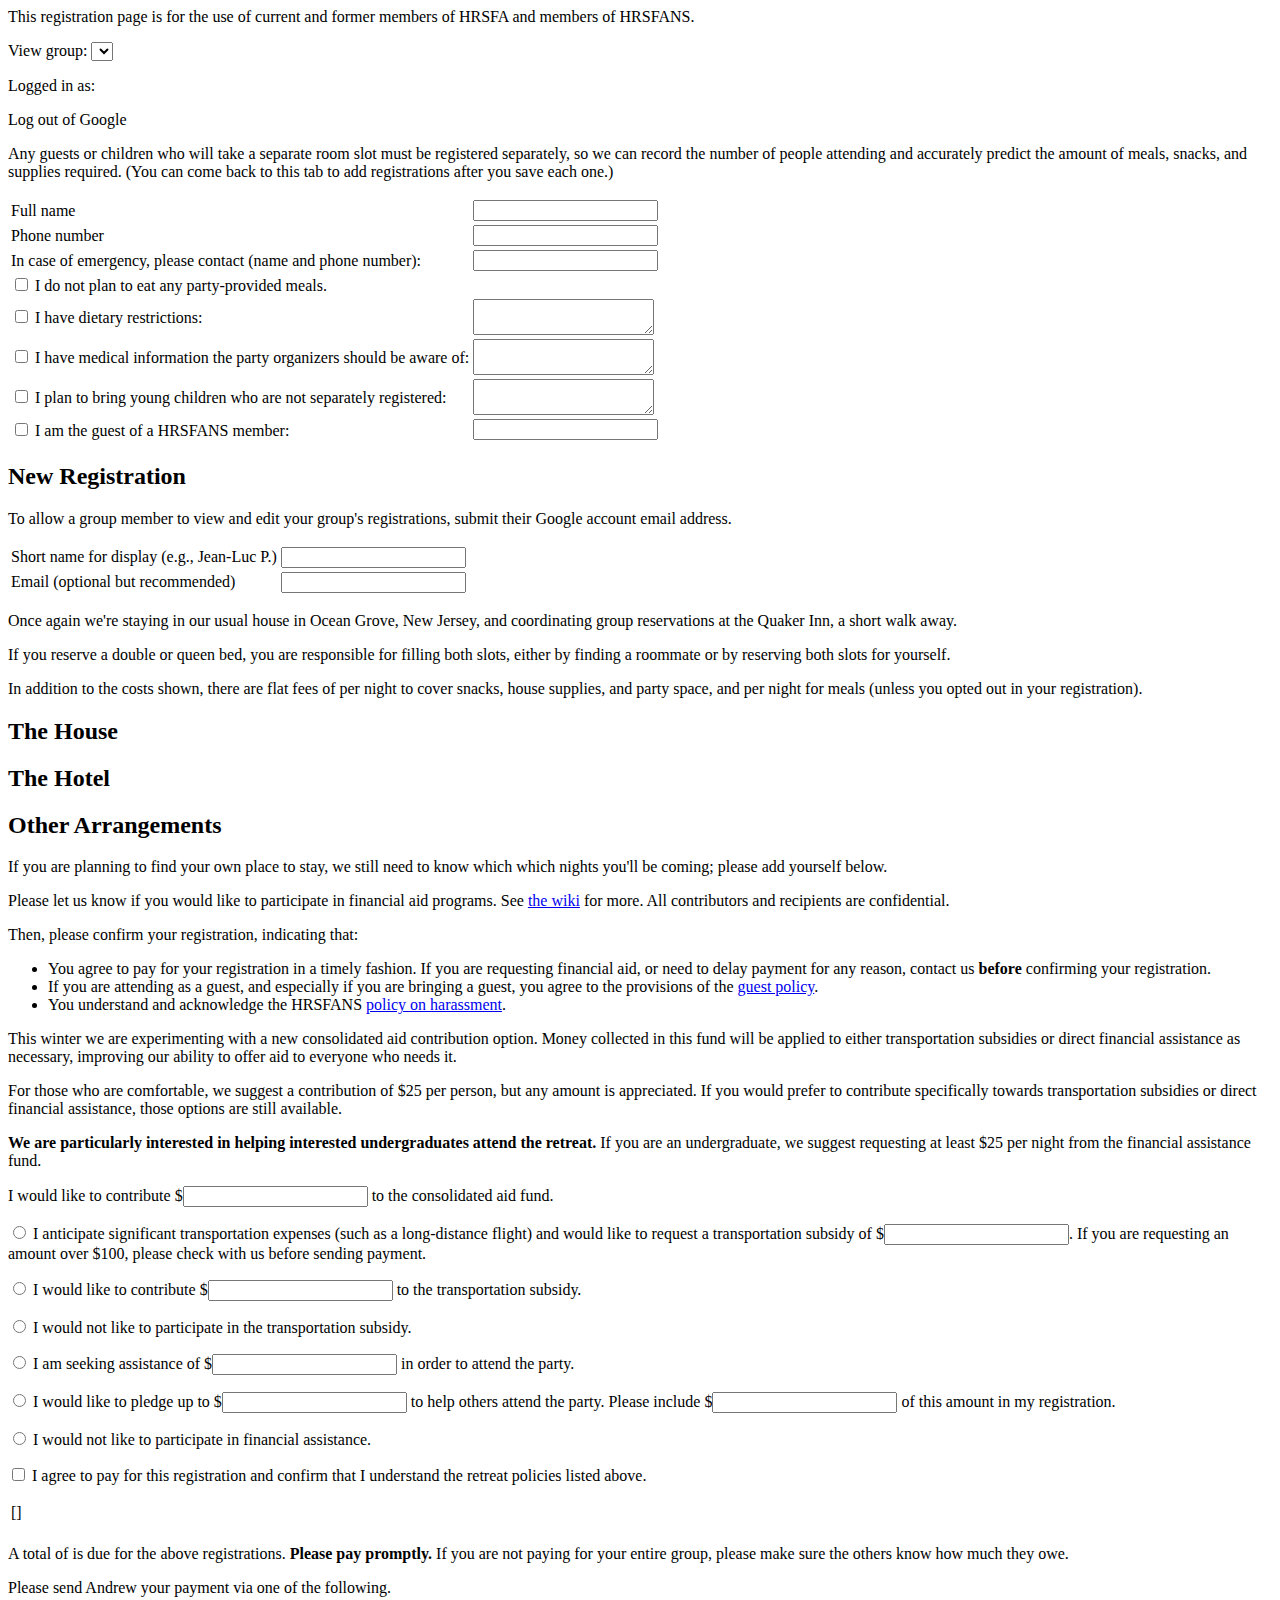
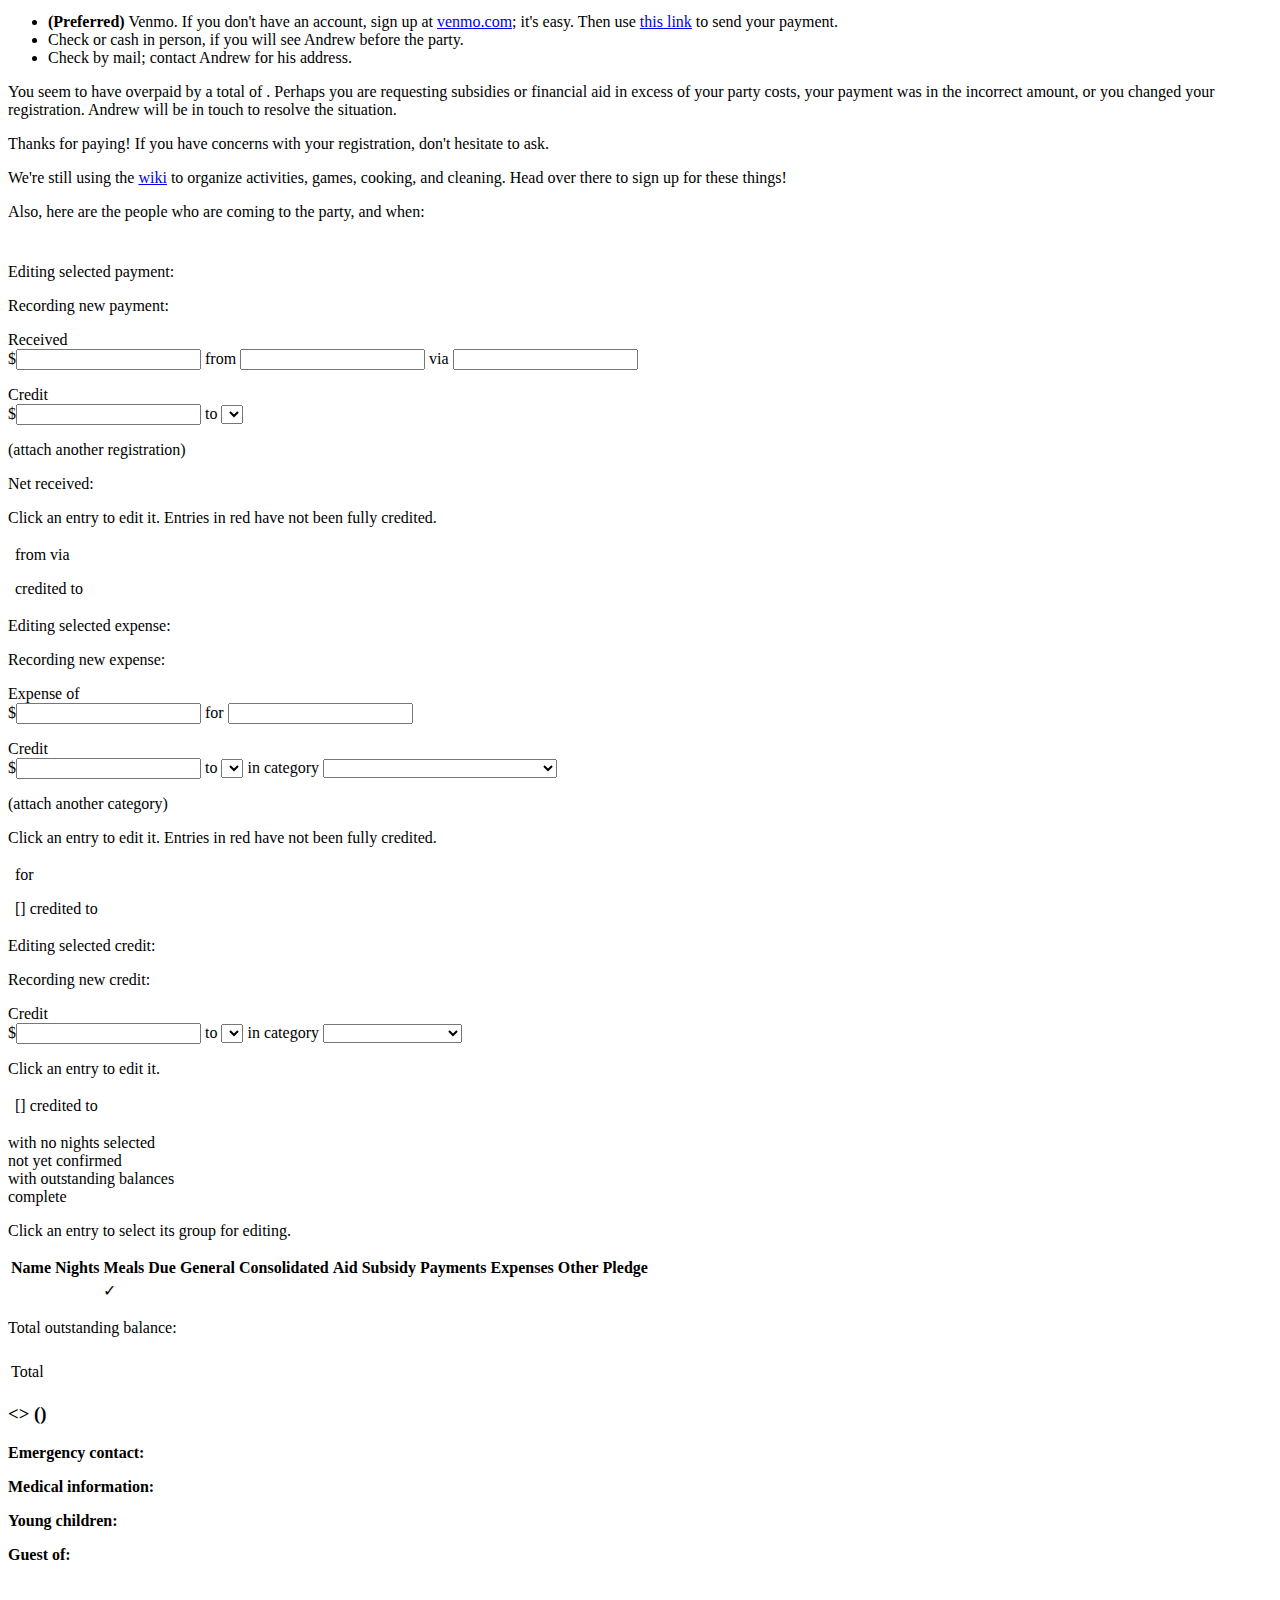
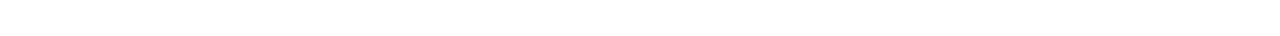
==== commit 7e069275: "Winter 2017 combined changes." ====
--- a/static/index.html
+++ b/static/index.html
@@ -4,11 +4,11 @@
     <meta http-equiv="Content-type" content="text/html;charset=UTF-8">
     <link rel='stylesheet' type='text/css' href='static/style.css'>
     <link rel="icon" type="image/png" href="static/favicon.png" />
-    <script type='text/javascript' src='static/knockout-3.2.0.js'></script>
+    <script type='text/javascript' src='static/knockout-3.3.0.js'></script>
+    <script type='text/javascript' src='static/moment.min.js'></script>
     <script type='text/javascript' src='static/underscore-min.js'></script>
-    <script type='text/javascript' src='static/jquery-2.1.1.min.js'></script>
     <script type='text/javascript' src='static/main.js'></script>
-    <title>Summer Retreat 2015</title>
+    <title>Winter Retreat 2017</title>
 </head>
 
 <body>
@@ -45,7 +45,9 @@
                 <td class='borderless'></td>
                 <td class='borderless'></td>
                 <!-- ko foreach: $root.nights -->
-                <td class='bg_gray' colspan='2' data-bind='text: name'></td>
+                <td class='bg_gray' colspan='2'>
+                    <span data-bind='text: name'></span><br><span data-bind='text: date'></span>
+                </td>
                 <!-- /ko -->
             </tr>
             <!-- ko foreach: $root.party_data.rooms[$data] -->
@@ -114,8 +116,9 @@
     <!-- ko with: register -->
     <div class="section" data-bind='css: status, visible: $parent.visible_section() == $data'>
         <p>
-            In order to keep accurate records, all guests and children who will stay in party
-            housing or eat meals must be registered.  (You can come back to this tab to add
+            Any guests or children who will take a separate room slot must be registered separately,
+            so we can record the number of people attending and accurately predict the amount of
+            meals, snacks, and supplies required.  (You can come back to this tab to add
             registrations after you save each one.)
         </p>
 
@@ -145,48 +148,6 @@
                 </tr>
                 <tr class='reg_row'>
                     <td class='borderless reg_label'>
-                        I am staying the following nights:
-                    </td>
-                    <td class='borderless'>
-                        <table class='reg_subtable'><tbody>
-                            <!-- ko foreach: $root.nights -->
-                            <tr class='bg_gray'>
-                                <td
-                                    class='cell_label_medium_plus_cost'
-                                    data-bind='text: name + ", " + date'
-                                ></td>
-                                <td>
-                                    <input type='checkbox' data-bind='checked: $parent.nights[id]'>
-                                    </input>
-                                </td>
-                            </tr>
-                            <!-- /ko -->
-                        </tbody></table>
-                    </td>
-                </tr>
-                <tr class='reg_row'>
-                    <td class='borderless reg_label'>
-                        I plan to eat the following meals: <br><br>(If you're not sure, please
-                        consider contributing to the meal fund anyway; we'll put your contribution
-                        to good use!  Otherwise, you can pay cash on site, as always.)
-                    </td>
-                    <td class='borderless'>
-                        <table class='reg_subtable'><tbody>
-                            <!-- ko foreach: $root.party_data.meals -->
-                            <tr class='bg_gray'>
-                                <td class='cell_label_medium' data-bind='text: name'></td>
-                                <td class='cell_cost' data-bind='text: _.dollars(cost, 0)'></td>
-                                <td>
-                                    <input type='checkbox' data-bind='checked: $parent.meals[id]'>
-                                    </input>
-                                </td>
-                            </tr>
-                            <!-- /ko -->
-                        </tbody></table>
-                    </td>
-                </tr>
-                <tr class='reg_row'>
-                    <td class='borderless reg_label'>
                         In case of emergency, please contact (name and phone number):
                     </td>
                     <td class='borderless'>
@@ -196,10 +157,12 @@
                         ></input>
                     </td>
                 </tr>
-            </tbody></table>
-
-            <h3>Additional Information</h3>
-            <table class='reg_table'><tbody>
+                <tr class='reg_row'>
+                    <td class='borderless reg_label'>
+                        <input type='checkbox' data-bind='checked: meal_opt_out'></input>
+                        I do not plan to eat any party-provided meals.
+                    </td>
+                </tr>
                 <tr class='reg_row'>
                     <td class='borderless reg_label'>
                         <input type='checkbox' data-bind='checked: dietary.checkbox'></input>
@@ -321,69 +284,39 @@
     <!-- ko with: reservations -->
     <div class="section" data-bind='css: status, visible: $parent.visible_section() == $data'>
         <p>
-            We're returning to the group of three houses in Corinth, NY that we rented last year.
-            All three houses are right next to each other.
-        </p>
-        <p>
-            If you want to claim an entire two-person bed for yourself, you're allowed to do
-            that; select both slots.  You must, of course, pay for both slots.  If you select
-            only one slot, expect the other slot to be taken by somebody else.
-        </p>
-        <p>
-            Feel free to make your own rooming arrangements; we will include a charge of
-            <span data-bind='text: _.dollars($root.party_data.independent_room_fee, 0)'></span>
-            per night to cover snacks and house supplies.
+            Once again we're staying in our usual house in Ocean Grove, New Jersey, and coordinating
+            group reservations at the Quaker Inn, a short walk away.
+        </p>
+        <p>
+            If you reserve a double or queen bed, you are responsible for filling both slots, either
+            by finding a roommate or by reserving both slots for yourself.
+        </p>
+        <p>
+            In addition to the costs shown, there are flat fees of
+            <b><span data-bind='text: _.dollars($root.party_data.nightly_fee, 0)'></span></b>
+            per night to cover snacks, house supplies, and party space, and
+            <b><span data-bind='text: _.dollars($root.party_data.meals_fee, 0)'></span></b>
+            per night for meals (unless you opted out in your registration).
         </p>
 
         <div class="subsection">
-            <h2>The Party House</h2>
-            <p>
-                The largest chunk of the party, including meals, will be at this house, which has
-                lots of great public space.  If you decide to stay in this house, expect wackiness
-                and fun at all hours of the day and night!
-            </p>
-            <p>
-                Cassia will be the host in the Party House.
-            </p>
-            <div data-bind="template: { name: 'room_group', data: 'party_house' }"></div>
-        </div>
-
-        <div class="subsection">
-            <h2>The Quiet House</h2>
-            <p>
-                We expect this will be a nice place for mellow tea times and board games, and be a
-                good place to stay if you have a relatively early bedtime.
-            </p>
-            <p>
-                Elisabeth will be the host in the Quiet House.
-            </p>
-            <div data-bind="template: { name: 'room_group', data: 'quiet_house' }"></div>
-        </div>
-
-        <div class="subsection">
-            <h2>The Family House</h2>
-            <p>
-                We expect HRSFAN parents and HRSFAtots to want to stay here, and have the pleasure
-                of hanging out with the other HRSFA families.
-            </p>
-            <p>
-                Rose will be the host in the Family House.
-            </p>
-            <div data-bind="template: { name: 'room_group', data: 'family_house' }"></div>
+            <h2>The House</h2>
+            <div data-bind="template: { name: 'room_group', data: 'house' }"></div>
         </div>
 
         <div class="subsection">
             <h2>The Hotel</h2>
-            <p>
-                For people interested in more privacy, the
-                <a href="http://www.islandviewmotel.com/" target="_blank">Island View Motel</a> is
-                about a ten minute drive from the houses.  We are not organizing a group reservation
-                this year, so if you would rather stay here, please go ahead and make reservations
-                yourself.
-            </p>
-        </div>
-
-
+            <div data-bind="template: { name: 'room_group', data: 'hotel' }"></div>
+        </div>
+
+        <div class="subsection">
+            <h2>Other Arrangements</h2>
+            <p>
+                If you are planning to find your own place to stay, we still need to know which
+                which nights you'll be coming; please add yourself below.
+            </p>
+            <div data-bind="template: { name: 'room_group', data: 'other' }"></div>
+        </div>
 
         <div
             class='action-area'
@@ -395,9 +328,8 @@
     <!-- ko with: confirmation -->
     <div class="section" data-bind='css: status, visible: $parent.visible_section() == $data'>
         <p>
-            Please let us know if you would like to participate in the transportation subsidy or
-            financial assistance programs.  See
-            <a href="http://www.multivac.hrsfans.org/index.php?title=Summer_Party_2015#Transport_Subsidy_and_Financial_Assistance" target="_blank">
+            Please let us know if you would like to participate in financial aid programs.  See
+            <a href="http://multivac.hrsfans.org/index.php?title=Winter_Party_2017#Transport_Subsidy_and_Financial_Assistance" target="_blank">
             the wiki</a> for more.  All contributors and recipients are confidential.
         </p>
 
@@ -416,7 +348,7 @@
                     guest policy</a>.
                 </li>
                 <li>
-                    You agree to the provisions of the HRSFANS
+                    You understand and acknowledge the HRSFANS
                     <a href="https://docs.google.com/document/d/1cqa1G9eDkL-pEav8EqqmY5K2R3dVBbyocSNn-JCwQG4" target="_blank">
                     policy on harassment</a>.
                 </li>
@@ -428,6 +360,35 @@
             <div data-bind="template: { name: 'name-and-email', data: server_reg }"></div>
 
             <!-- ko if: $parent.visible_section() == $data -->
+            <p>
+                This winter we are experimenting with a new consolidated aid contribution option.
+                Money collected in this fund will be applied to either transportation subsidies or
+                direct financial assistance as necessary, improving our ability to offer aid to
+                everyone who needs it.
+            </p>
+            <p>
+                For those who are comfortable, we suggest a contribution of $25 per person, but any
+                amount is appreciated.  If you would prefer to contribute specifically towards
+                transportation subsidies or direct financial assistance, those options are still
+                available.
+            </p>
+            <p>
+                <b>We are particularly interested in helping interested undergraduates attend the
+                retreat.</b>  If you are an undergraduate, we suggest requesting at least $25 per
+                night from the financial assistance fund.
+            </p>
+
+            <div class='pmt_subsection'>
+                <p>
+                    I would like to contribute
+                    $<input
+                        class='money'
+                        data-bind='value: consolidated, valueUpdate: "afterkeydown"'
+                    ></input>
+                    to the consolidated aid fund.
+                </p>
+            </div>
+
             <div class='pmt_subsection'>
                 <p>
                     <input
@@ -445,9 +406,8 @@
                             valueUpdate: "afterkeydown"
                         '
                     </input>.
-                    At this time we are accepting requests of $100; if there are enough
-                    contributions, we will ask how much your travel expenses were and increase
-                    subsidies appropriately.
+                    If you are requesting an amount over $100, please check with us before sending
+                    payment.
                 </p>
                 <p>
                     <input
@@ -464,8 +424,7 @@
                             valueUpdate: "afterkeydown"
                         '
                     ></input>
-                    to the transportation subsidy.  For those who are comfortable, we suggest a
-                    contribution of $10 per night, but any amount is appreciated.
+                    to the transportation subsidy.
                 </p>
                 <p>
                     <input
@@ -519,9 +478,7 @@
                             valueUpdate: "afterkeydown"
                         '
                     ></input>
-                    of this amount in my registration.  We rarely have to ask for more than $10 from
-                    any contributor; if you include this amount now, it is likely we will not need
-                    to ask you again.
+                    of this amount in my registration.
                 </p>
                 <p>
                     <input
@@ -561,7 +518,9 @@
                 <!-- ko foreach: credits -->
                 <tr data-bind='css: date ? "bg_slate" : "bg_gray"'>
                     <td class='cell_info_wide'>
-                        <!-- ko if: date -->[<span data-bind='text: date'></span>]<!-- /ko -->
+                        <!-- ko if: date -->
+                        [<span data-bind='text: _.short_date(date)'></span>]
+                        <!-- /ko -->
                         <span data-bind='text: category'></span>
                     </td>
                     <td class='cell_value' data-bind='text: _.dollars(-amount)'></td>
@@ -593,16 +552,10 @@
                     your payment.
                 </li>
                 <li>
-                    Check or cash in person, if you will see Andrew in the next week or two.
+                    Check or cash in person, if you will see Andrew before the party.
                 </li>
                 <li>
-                    Check by mail.  Send an email if you don't have Andrew's address.
-                </li>
-                <li>
-                    <b>(As a last resort)</b> PayPal.  This is a last resort because we have
-                    discovered that many ways of using the PayPal interface will quietly cause a
-                    percentage of the money to disappear on its way to us, despite all claims to the
-                    contrary.  If you must use PayPal, send an email for instructions.
+                    Check by mail; contact Andrew for his address.
                 </li>
             </ul>
         </p>
@@ -630,7 +583,7 @@
     <div class="section" data-bind='css: status, visible: $parent.visible_section() == $data'>
         <p>
             We're still using the
-            <a href="http://multivac.hrsfans.org/index.php?title=Summer_Party_2015" target="_blank">
+            <a href="http://multivac.hrsfans.org/index.php?title=Winter_Party_2017" target="_blank">
             wiki</a> to organize activities, games, cooking, and cleaning.  Head over there to sign
             up for these things!
         </p>
@@ -730,7 +683,7 @@
         <table class='payment_records'><tbody>
             <!-- ko foreach: data -->
             <tr class='pointer' data-bind='click: $parent.cg_select, css: $parent.cg_class($data)'>
-                <td class='cell_label_medium' data-bind='text: date'></td>
+                <td class='cell_label_medium' data-bind='text: _.long_date(date)'></td>
                 <td class='payment_record_desc'>
                     <p>
                         <span data-bind='text: _.dollars(amount)'></span> from
@@ -791,9 +744,9 @@
                     <option value=''></option>
                     <option value='Expense: Deposits'>Expense: Deposits</option>
                     <option value='Expense: Houses / Hotels'>Expense: Houses / Hotels</option>
-                    <option value='Expense: Meals'>Expense: Meals</option>
-                    <option value='Expense: Snacks'>Expense: Snacks</option>
-                    <option value='Expense: Supplies'>Expense: Supplies</option>
+                    <option value='Expense: Meals / Snacks / Supplies'>
+                        Expense: Meals / Snacks / Supplies
+                    </option>
                     <option value='Expense: Other'>Expense: Other</option>
                 </select>
             </p>
@@ -816,7 +769,7 @@
         <table class='payment_records'><tbody>
             <!-- ko foreach: data -->
             <tr class='pointer' data-bind='click: $parent.cg_select, css: $parent.cg_class($data)'>
-                <td class='cell_label_medium' data-bind='text: date'></td>
+                <td class='cell_label_medium' data-bind='text: _.long_date(date)'></td>
                 <td class='payment_record_desc'>
                     <p>
                         <span data-bind='text: _.dollars(amount)'></span> for
@@ -878,7 +831,7 @@
         <table class='payment_records'><tbody>
             <!-- ko foreach: data -->
             <tr class='pointer' data-bind='click: $parent.select, css: $parent.credit_class($data)'>
-                <td class='cell_label_medium' data-bind='text: date'></td>
+                <td class='cell_label_medium' data-bind='text: _.long_date(date)'></td>
                 <td class='payment_record_desc'>
                     <p>
                         [<span data-bind='text: category'></span>]
@@ -908,9 +861,10 @@
             <tr>
                 <th>Name</th>
                 <th>Nights</th>
+                <th>Meals</th>
                 <th>Due</th>
-                <th>Rooms</th>
-                <th>Meals</th>
+                <th>General</th>
+                <th>Consolidated</th>
                 <th>Aid</th>
                 <th>Subsidy</th>
                 <th>Payments</th>
@@ -928,6 +882,9 @@
                         css: reg.confirmed ? "bg_green" : "bg_gray"
                     '
                 ></td>
+                <td class='cell_value meal_cell'>
+                    <span data-bind='visible: !reg.meal_opt_out'>✓</span>
+                </td>
                 <td
                     class='cell_value'
                     data-bind='
@@ -972,50 +929,17 @@
                 <td class='cell_value_wide' data-bind='text: _.dollars(total)'></td>
         </tbody></table>
         <!-- /ko -->
-        <p class='note'>
-            * A negative total here means the treasurer has collected more money than he or she has
-            paid, and thus owes the party fund money.
-        </p>
-    </div>
-    <!-- /ko -->
-
-    <!-- ko with: meals -->
-    <div class="section" data-bind='css: status, visible: $parent.visible_section() == $data'>
-        <table class="meals_table"><tbody>
-            <tr>
-                <th></th>
-                <!-- ko foreach: $root.party_data.meals -->
-                <th class="meal_header_name" data-bind='text: name'></th>
-                <!-- /ko -->
-                <th>Restrictions</th>
-            </tr>
-            <tr>
-                <td class="meal_summary">Cost</td>
-                <!-- ko foreach: $root.party_data.meals -->
-                <td class="meal_total bg_gray" data-bind='text: _.dollars(cost, 0)'></td>
-                <!-- /ko -->
-                <td class='borderless'></td>
-            </tr>
-            <tr>
-                <td class="meal_summary">Count</td>
-                <!-- ko foreach: $root.party_data.meals -->
-                <td class="meal_total bg_gray" data-bind='text: $parent.counts()[id]'></td>
-                <!-- /ko -->
-                <td class='borderless'></td>
-            </tr>
-            <!-- ko foreach: $root.regs_by_name -->
-            <tr>
-                <td class='cell_name bg_gray' data-bind='text: name'></td>
-                <!-- ko foreach: $root.party_data.meals -->
-                <td class='meal_cell'><span data-bind='visible: $parent.meals[id]'>✓</span></td>
-                <!-- /ko -->
-                <td
-                    class='cell_info_medium bg_gray'
-                    data-bind='text: dietary, attr: { title: dietary }'
-                ></td>
-            </tr>
-            <!-- /ko -->
-        </tbody></table>
+    </div>
+    <!-- /ko -->
+
+    <!-- ko with: dietary_info -->
+    <div class="section" data-bind='css: status, visible: $parent.visible_section() == $data'>
+        <div data-bind="foreach: $root.regs_by_name">
+            <!-- ko if: dietary -->
+            <h3 class="personal_header" data-bind="text: name"></h3>
+            <p class="personal_item" data-bind="text: dietary"></p>
+            <!-- /ko -->
+        </div>
     </div>
     <!-- /ko -->
 
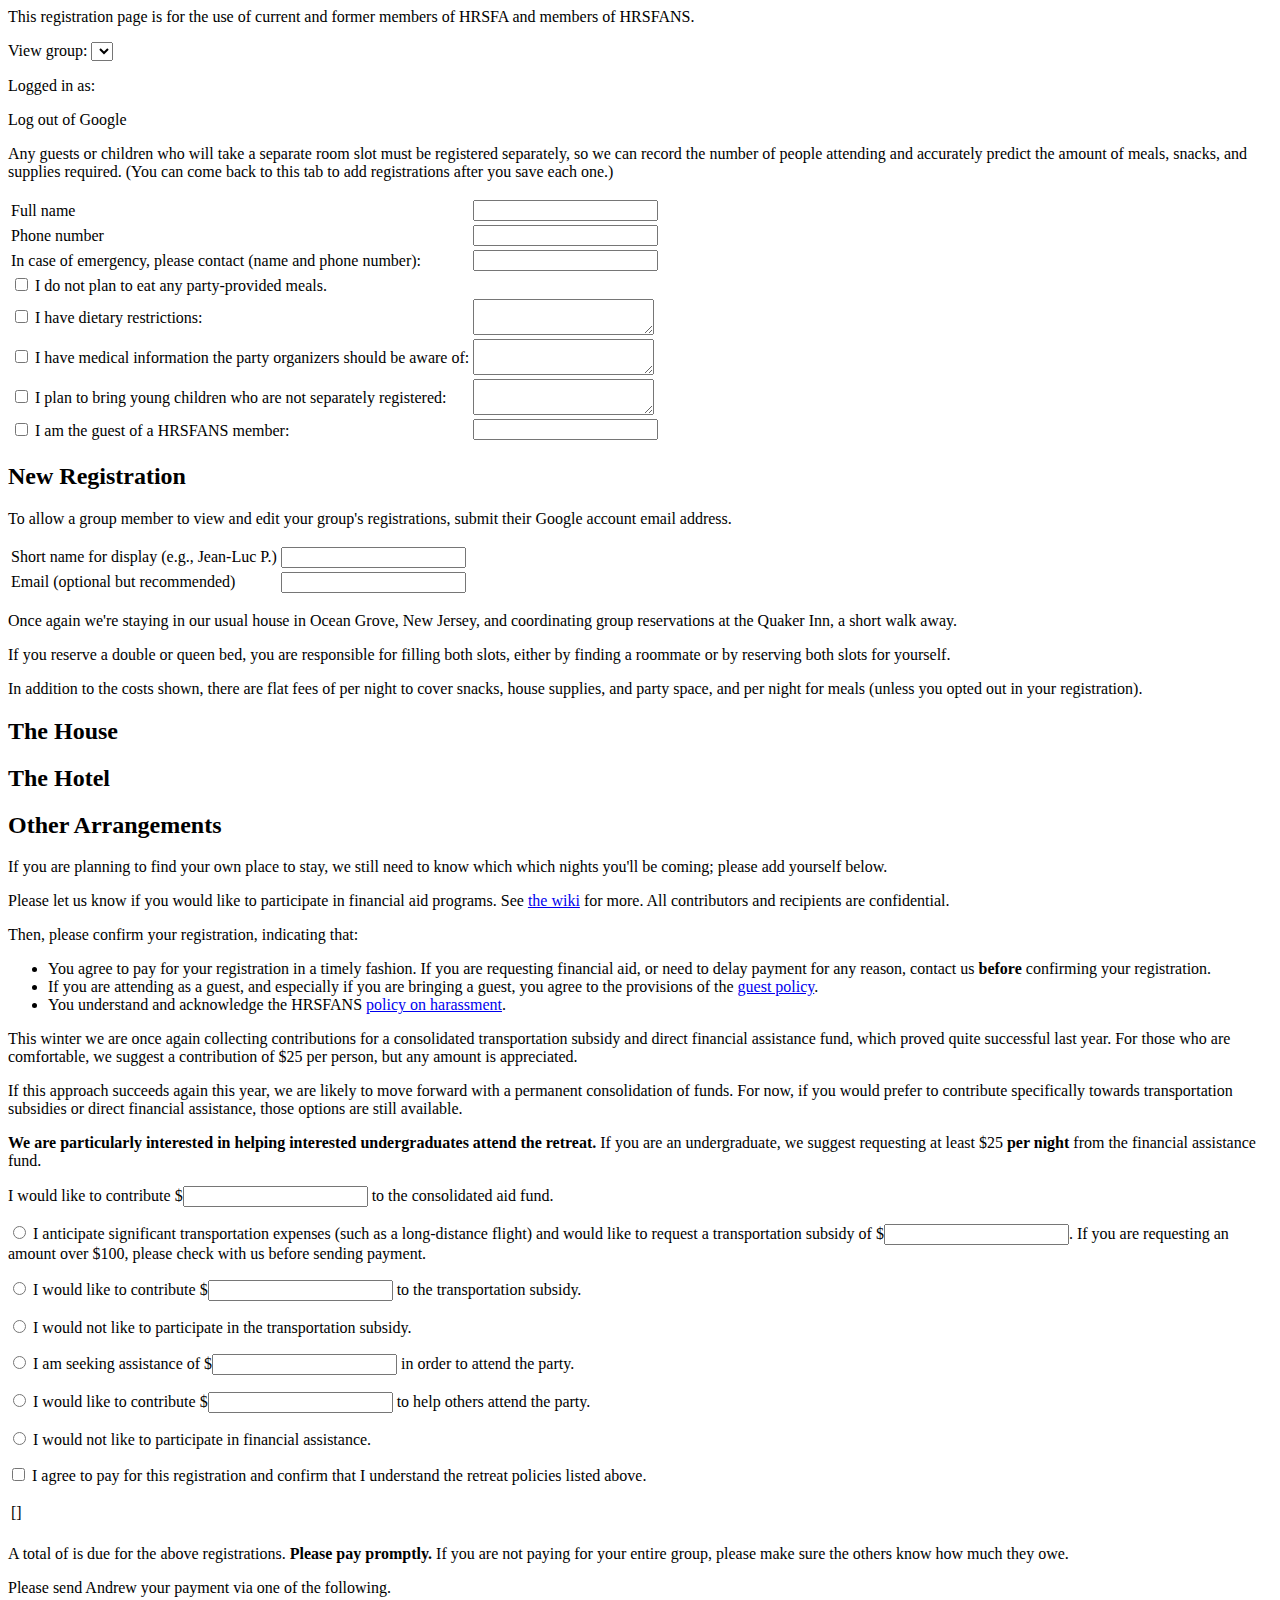
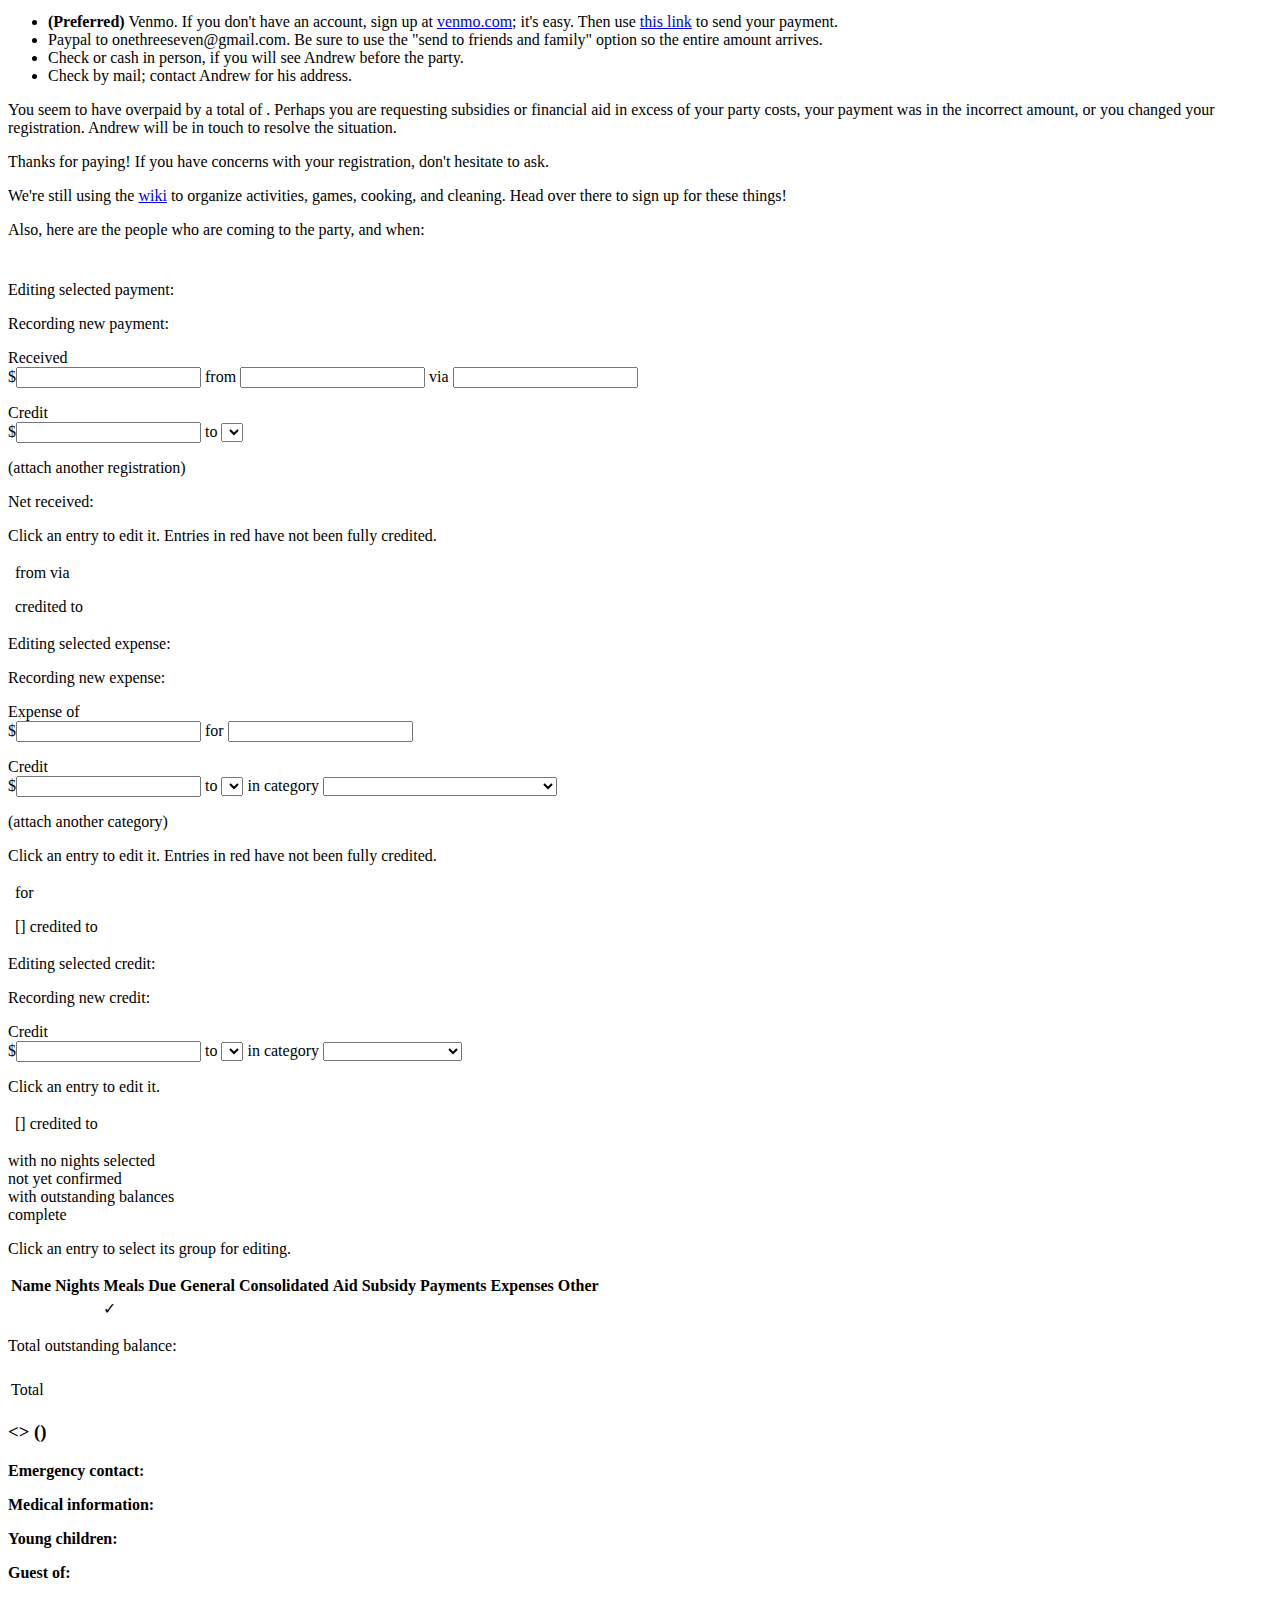
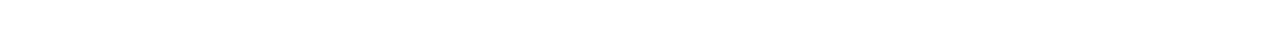
==== commit d7fafeea: "Winter 2018 combined changes." ====
--- a/static/index.html
+++ b/static/index.html
@@ -8,7 +8,7 @@
     <script type='text/javascript' src='static/moment.min.js'></script>
     <script type='text/javascript' src='static/underscore-min.js'></script>
     <script type='text/javascript' src='static/main.js'></script>
-    <title>Winter Retreat 2017</title>
+    <title>Winter Retreat 2018</title>
 </head>
 
 <body>
@@ -329,7 +329,7 @@
     <div class="section" data-bind='css: status, visible: $parent.visible_section() == $data'>
         <p>
             Please let us know if you would like to participate in financial aid programs.  See
-            <a href="http://multivac.hrsfans.org/index.php?title=Winter_Party_2017#Transport_Subsidy_and_Financial_Assistance" target="_blank">
+            <a href="http://multivac.hrsfans.org/index.php?title=Winter_Party_2018#Transport_Subsidy_and_Financial_Assistance" target="_blank">
             the wiki</a> for more.  All contributors and recipients are confidential.
         </p>
 
@@ -361,21 +361,21 @@
 
             <!-- ko if: $parent.visible_section() == $data -->
             <p>
-                This winter we are experimenting with a new consolidated aid contribution option.
-                Money collected in this fund will be applied to either transportation subsidies or
-                direct financial assistance as necessary, improving our ability to offer aid to
-                everyone who needs it.
-            </p>
-            <p>
-                For those who are comfortable, we suggest a contribution of $25 per person, but any
-                amount is appreciated.  If you would prefer to contribute specifically towards
-                transportation subsidies or direct financial assistance, those options are still
-                available.
+                This winter we are once again collecting contributions for a consolidated
+                transportation subsidy and direct financial assistance fund, which proved quite
+                successful last year.  For those who are comfortable, we suggest a contribution of
+                $25 per person, but any amount is appreciated.
+            </p>
+            <p>
+                If this approach succeeds again this year, we are likely to move forward with a
+                permanent consolidation of funds.  For now, if you would prefer to contribute
+                specifically towards transportation subsidies or direct financial assistance, those
+                options are still available.
             </p>
             <p>
                 <b>We are particularly interested in helping interested undergraduates attend the
-                retreat.</b>  If you are an undergraduate, we suggest requesting at least $25 per
-                night from the financial assistance fund.
+                retreat.</b>  If you are an undergraduate, we suggest requesting at least $25 <b>per
+                night</b> from the financial assistance fund.
             </p>
 
             <div class='pmt_subsection'>
@@ -460,16 +460,7 @@
                         value='contributing'
                         data-bind='checked: aid_choice, attr: { name: "assistance" + $index() }'
                     ></input>
-                    I would like to pledge up to
-                    $<input
-                        class="money"
-                        data-bind='
-                            enable: aid_choice() == "contributing",
-                            value: aid_pledge,
-                            valueUpdate: "afterkeydown"
-                        '
-                    ></input>
-                    to help others attend the party.  Please include
+                    I would like to contribute
                     $<input
                         class="money"
                         data-bind='
@@ -478,7 +469,7 @@
                             valueUpdate: "afterkeydown"
                         '
                     ></input>
-                    of this amount in my registration.
+                    to help others attend the party.
                 </p>
                 <p>
                     <input
@@ -552,6 +543,10 @@
                     your payment.
                 </li>
                 <li>
+                    Paypal to onethreeseven@gmail.com.  Be sure to use the "send to friends and
+                    family" option so the entire amount arrives.
+                </li>
+                <li>
                     Check or cash in person, if you will see Andrew before the party.
                 </li>
                 <li>
@@ -583,7 +578,7 @@
     <div class="section" data-bind='css: status, visible: $parent.visible_section() == $data'>
         <p>
             We're still using the
-            <a href="http://multivac.hrsfans.org/index.php?title=Winter_Party_2017" target="_blank">
+            <a href="http://multivac.hrsfans.org/index.php?title=Winter_Party_2018" target="_blank">
             wiki</a> to organize activities, games, cooking, and cleaning.  Head over there to sign
             up for these things!
         </p>
@@ -817,7 +812,7 @@
                     <option value='Adjustment: Meals'>Adjustment: Meals</option>
                     <option value='Adjustment: Rooms'>Adjustment: Rooms</option>
                     <option value='Adjustment: Other'>Adjustment: Other</option>
-                    <option value='Donations'>Donations</option>
+                    <option value='Event Costs'>Event Costs</option>
                 </select>
             </p>
 
@@ -870,7 +865,6 @@
                 <th>Payments</th>
                 <th>Expenses</th>
                 <th>Other</th>
-                <th>Pledge</th>
             </tr>
             <!-- ko foreach: data -->
             <tr class='pointer' data-bind='click: $parent.select'>
@@ -898,10 +892,6 @@
                     data-bind='text: _.dollars($parent.totals[$data], 2, true)'
                 ></td>
                 <!-- /ko -->
-                <td
-                    class='cell_value bg_slate'
-                    data-bind='text: _.dollars(reg.aid_pledge, 0, true)'
-                ></td>
             </tr>
             <!-- /ko -->
         </tbody></table>
